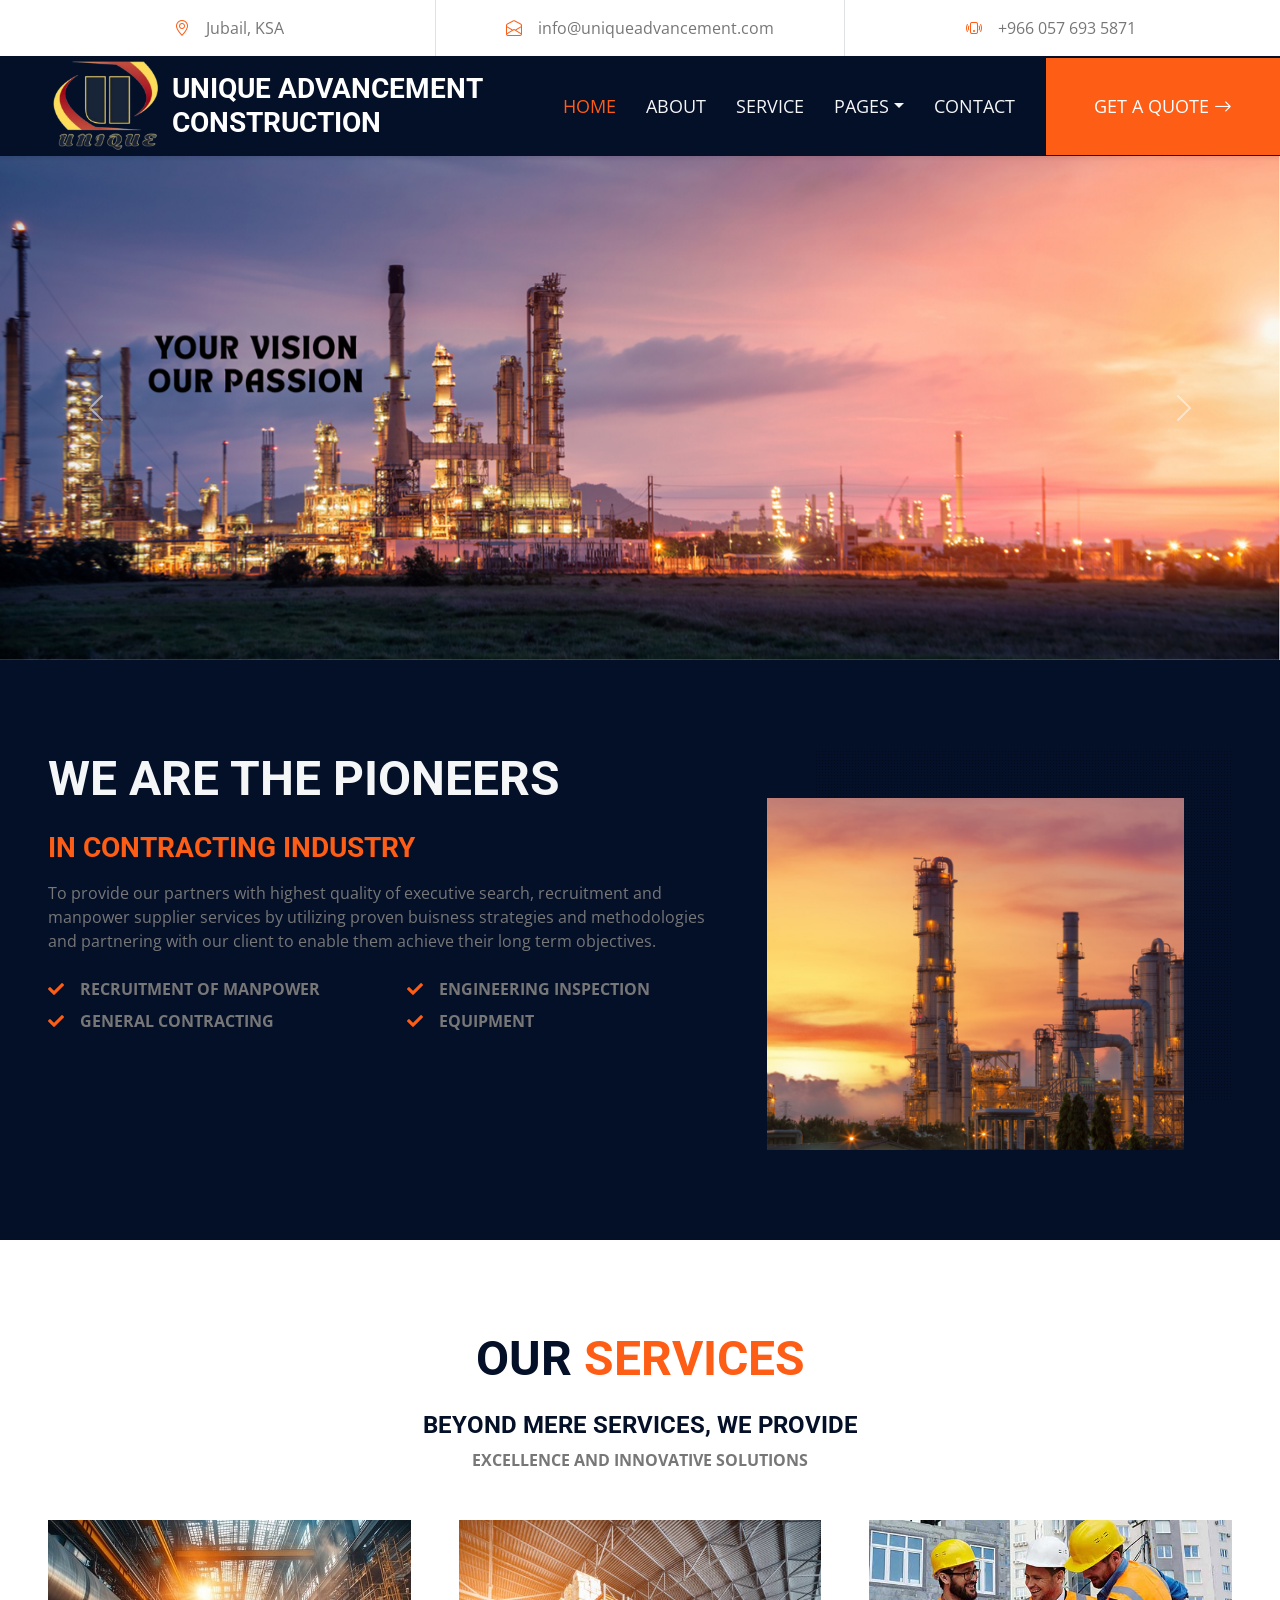
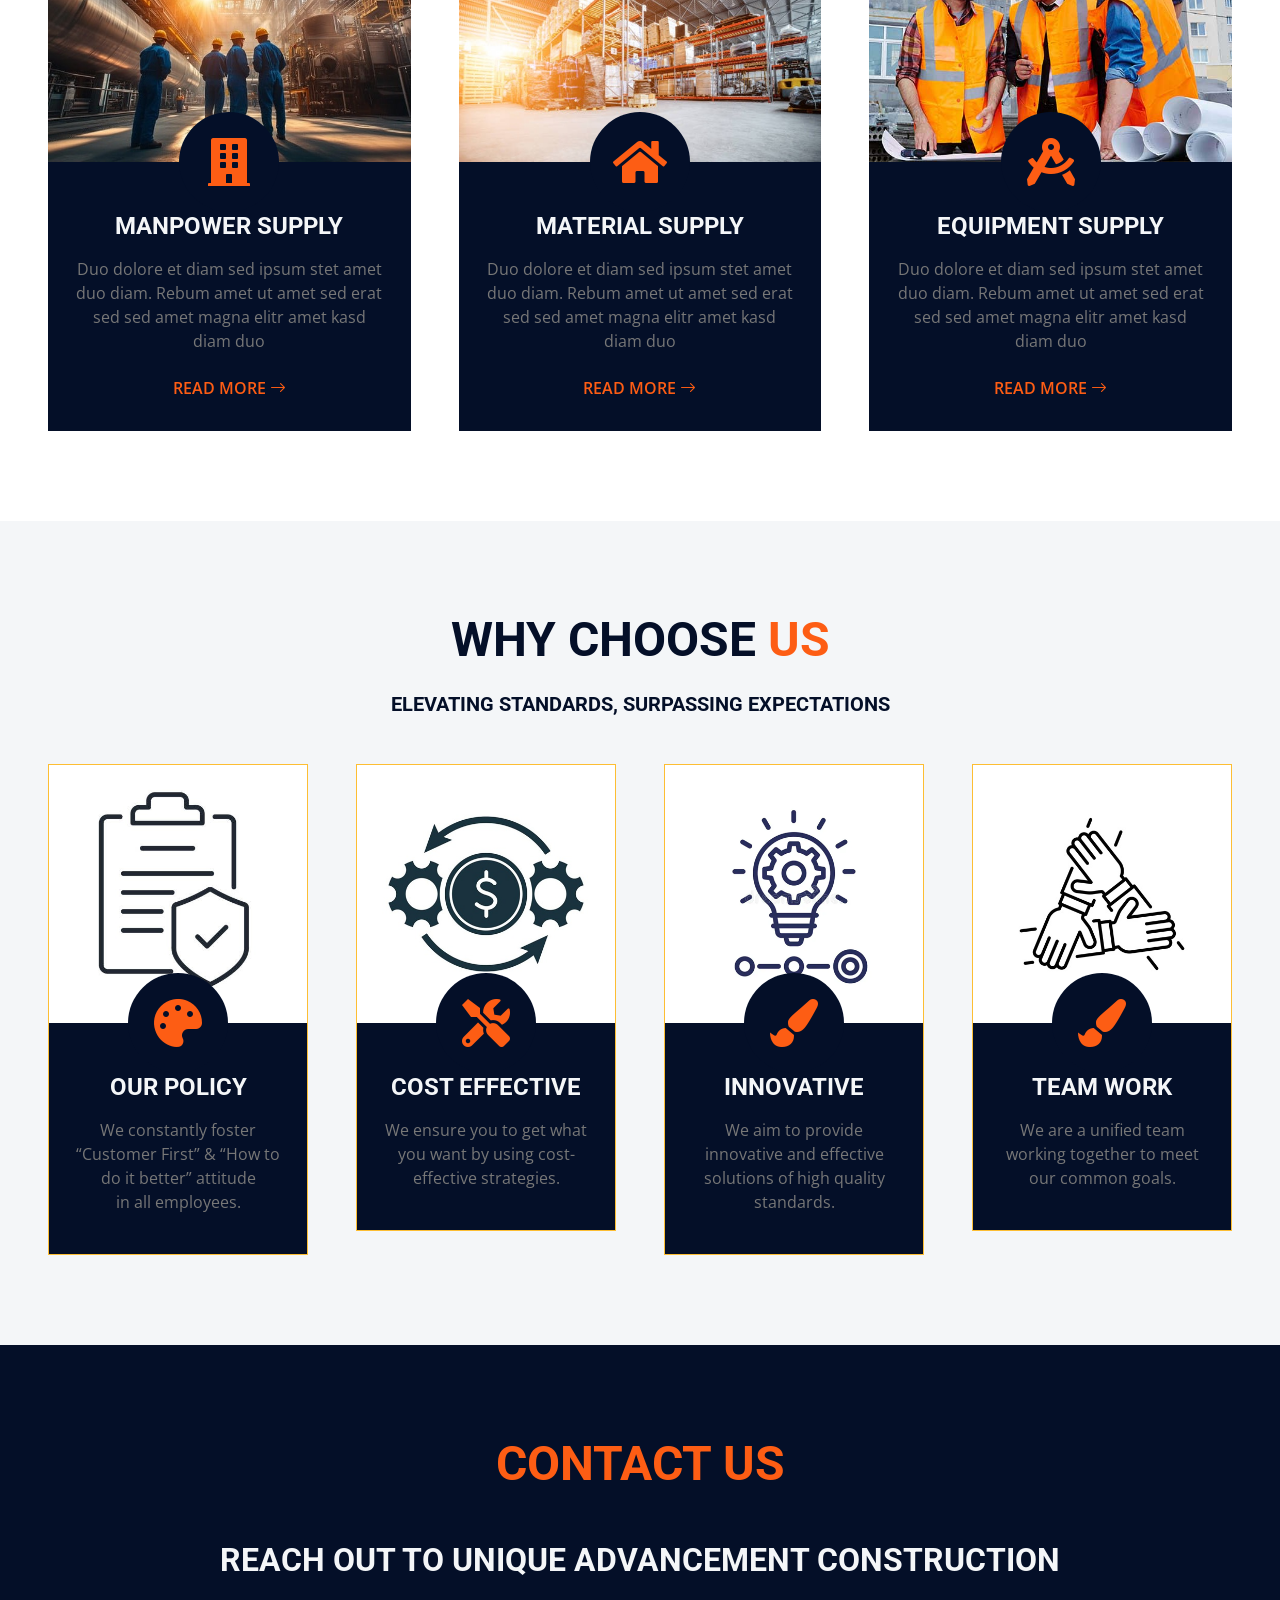
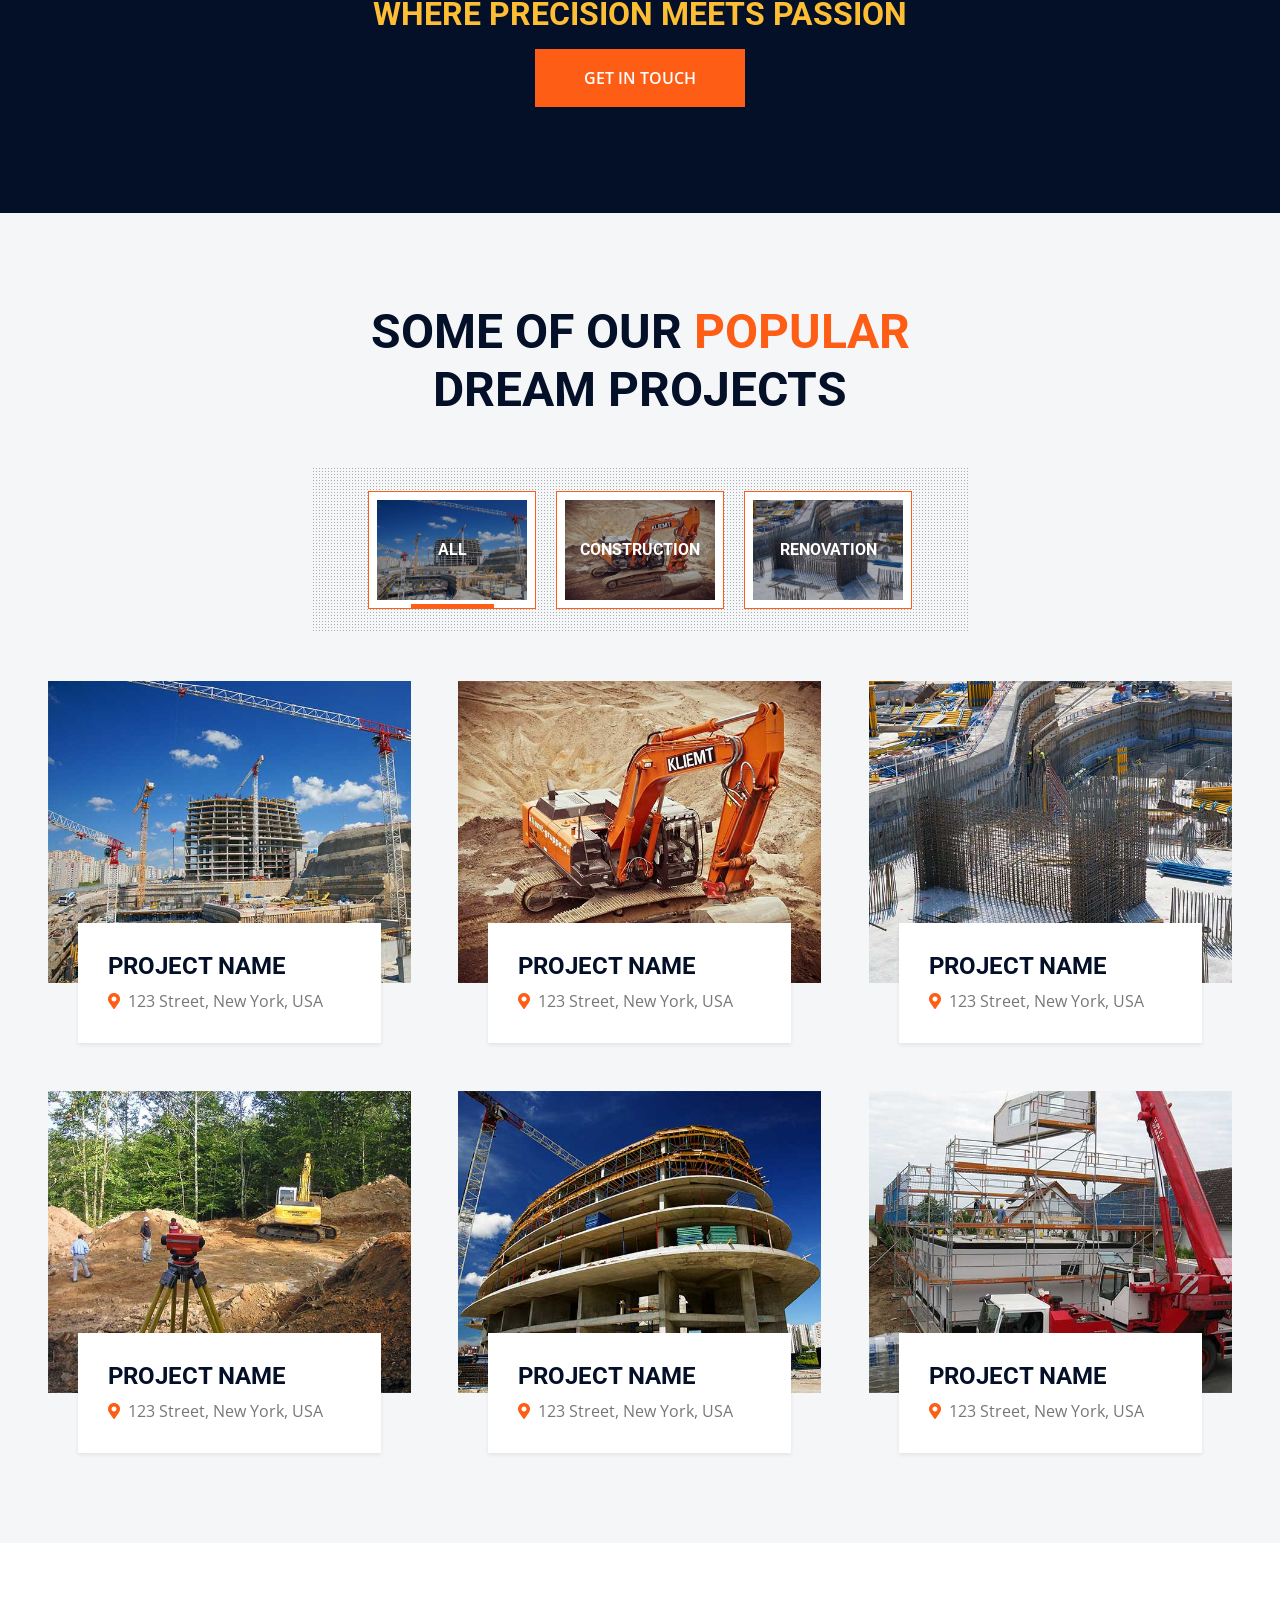
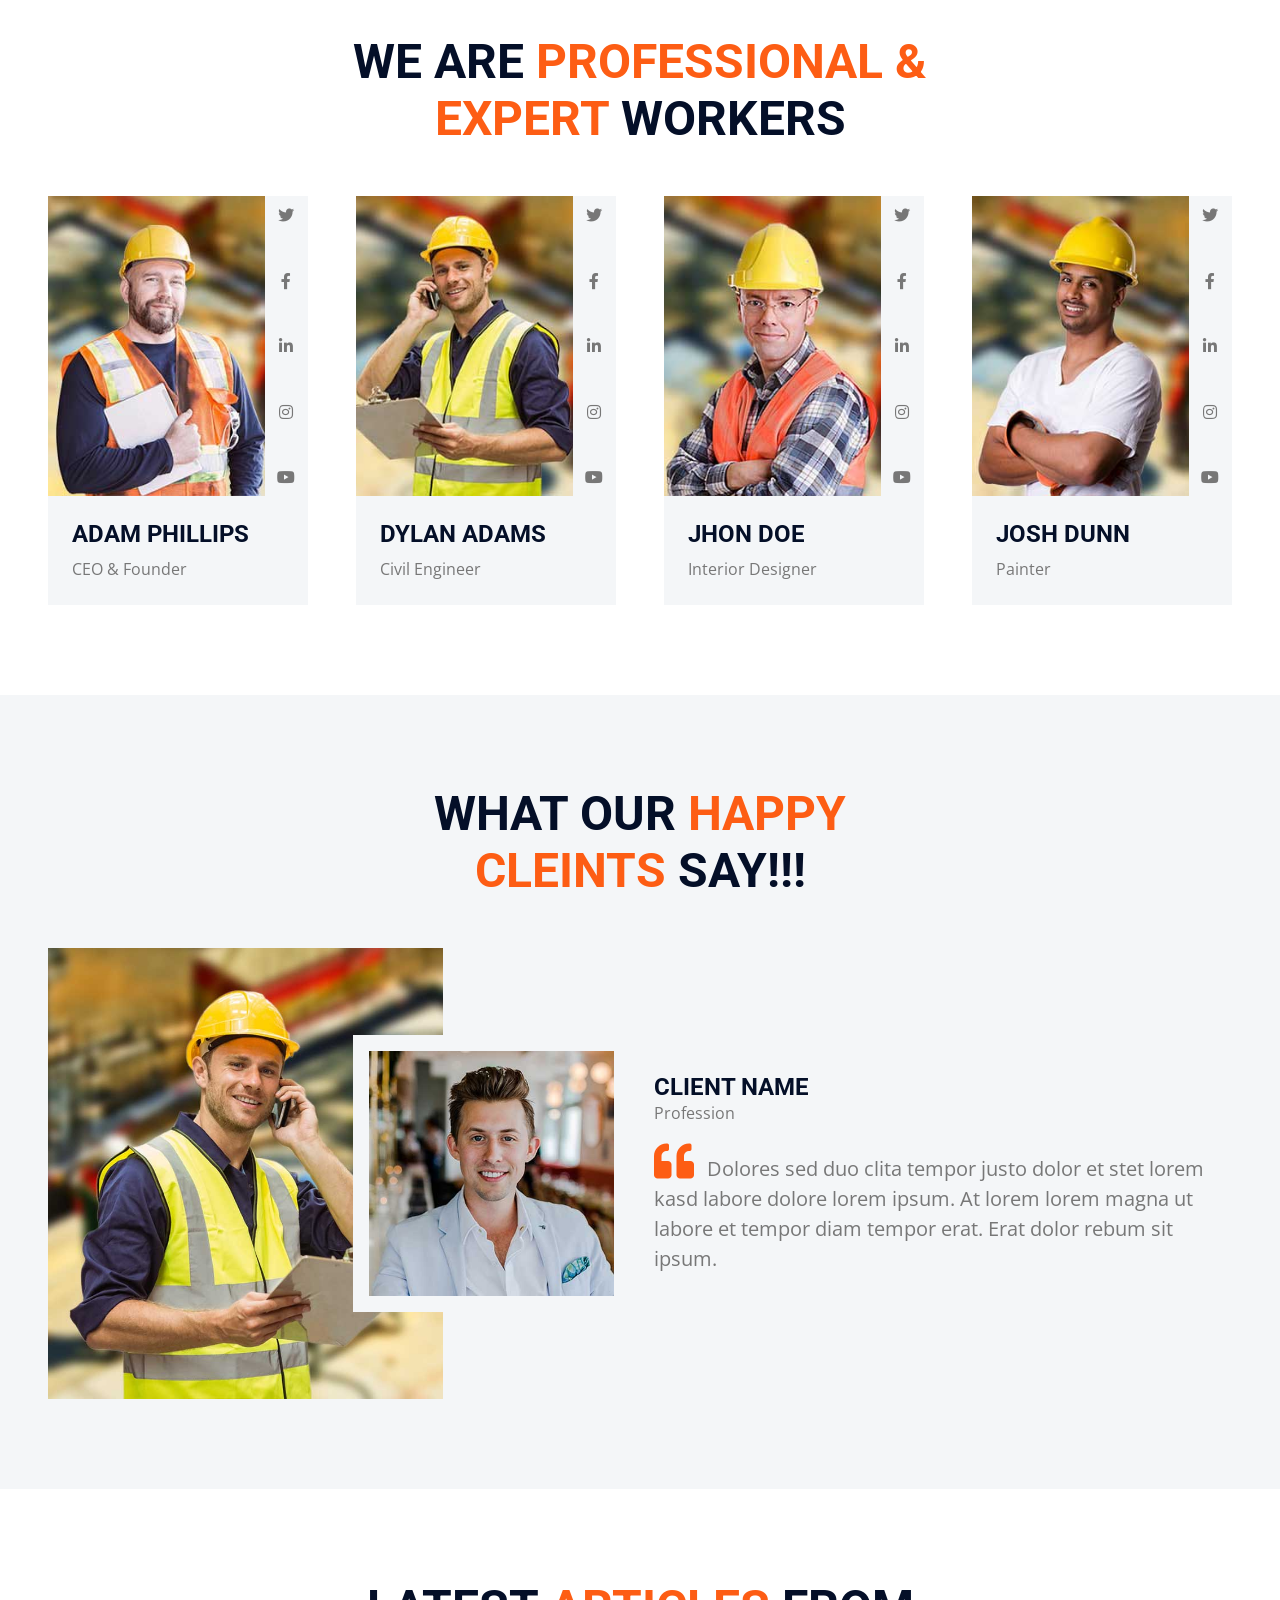
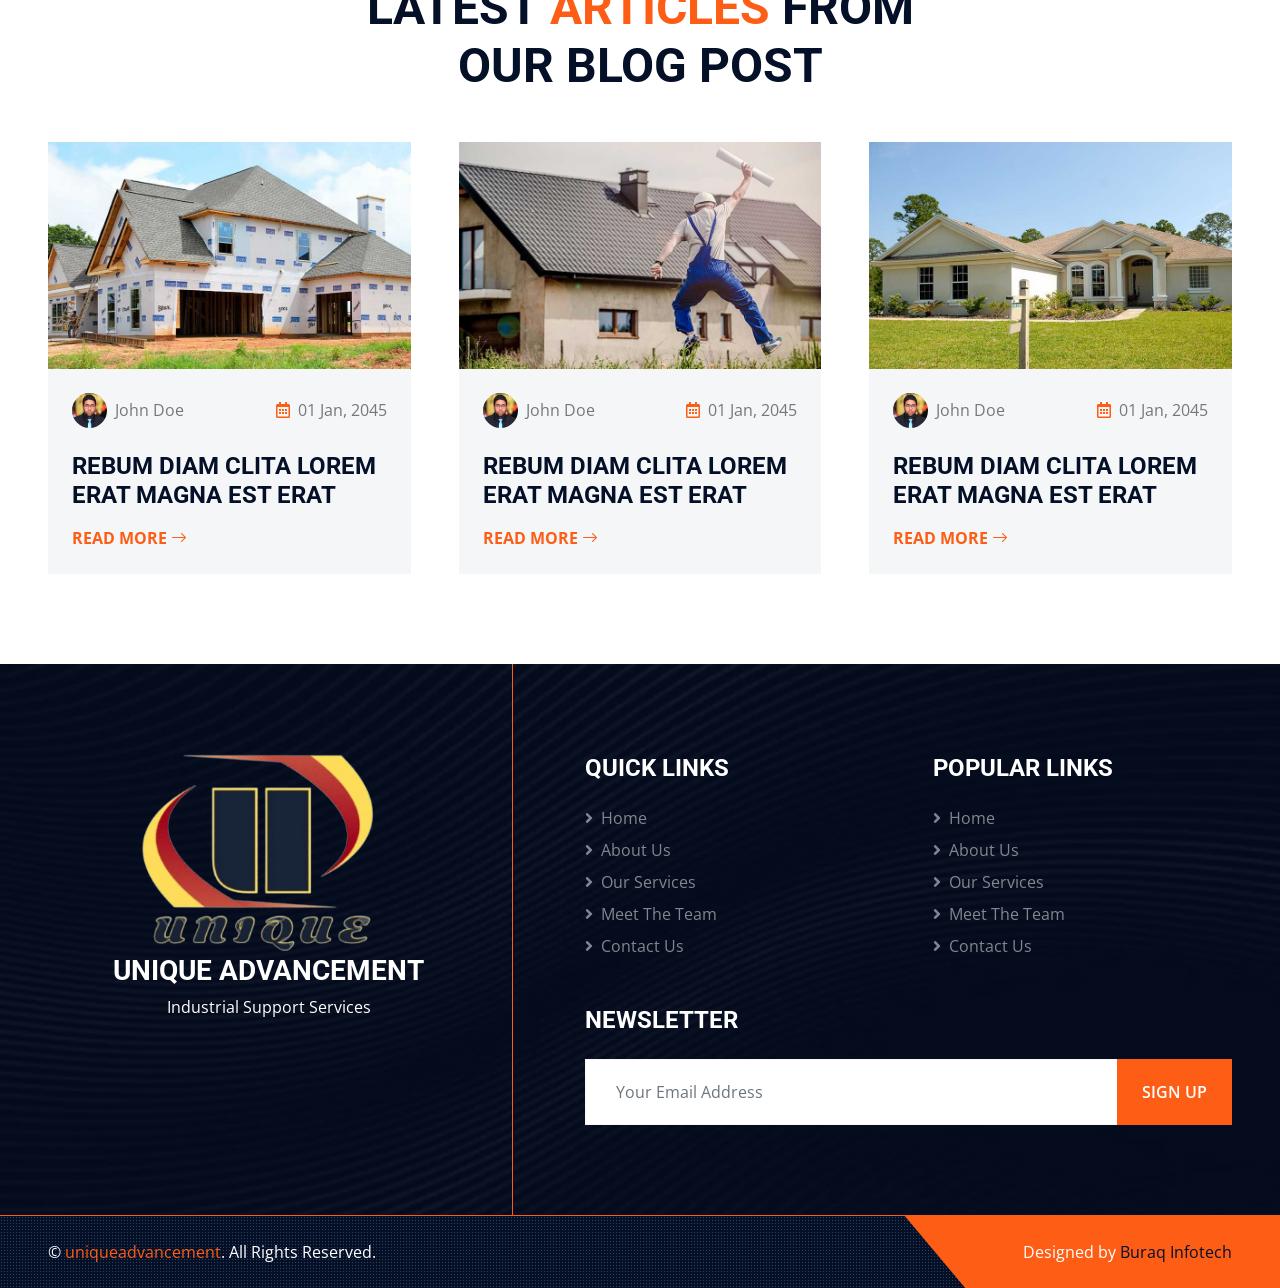
==== index.html @ bc9cd069 "update" ====
<!DOCTYPE html>
<html lang="en">

<head>
    <meta charset="utf-8">
    <title>Unique Advancements</title>
    <meta content="width=device-width, initial-scale=1.0" name="viewport">
    <meta content="Contractors, Aramco" name="keywords">
    <meta content="Contractors, Aramco" name="description">

    <!-- Favicon -->
    <link href="img/favicon.ico" rel="icon">

    <!-- Google Web Fonts -->
    <link rel="preconnect" href="https://fonts.gstatic.com">
    <link href="https://fonts.googleapis.com/css2?family=Open+Sans:wght@400;600&family=Roboto:wght@500;700&display=swap" rel="stylesheet"> 

    <!-- Icon Font Stylesheet -->
    <link href="https://cdnjs.cloudflare.com/ajax/libs/font-awesome/5.15.0/css/all.min.css" rel="stylesheet">
    <link href="https://cdn.jsdelivr.net/npm/bootstrap-icons@1.4.1/font/bootstrap-icons.css" rel="stylesheet">

    <!-- Libraries Stylesheet -->
    <link href="lib/owlcarousel/assets/owl.carousel.min.css" rel="stylesheet">
    <link href="lib/tempusdominus/css/tempusdominus-bootstrap-4.min.css" rel="stylesheet" />
    <link href="lib/lightbox/css/lightbox.min.css" rel="stylesheet">

    <!-- Customized Bootstrap Stylesheet -->
    <link href="css/bootstrap.min.css" rel="stylesheet">

    <!-- Template Stylesheet -->
    <link href="css/style.css" rel="stylesheet">
</head>

<body>
    <!-- Topbar Start -->
    <div class="container-fluid px-5 d-none d-lg-block">
        <div class="row gx-5">
            <div class="col-lg-4 text-center py-3">
                <div class="d-inline-flex align-items-center">
                    <i class="bi bi-geo-alt fs-10 text-primary me-3"></i>
                    <div class="text-start">
                        <span>Jubail, KSA</span>
                    </div>
                </div>
            </div>
            <div class="col-lg-4 text-center border-start border-end py-3">
                <div class="d-inline-flex align-items-center">
                    <i class="bi bi-envelope-open fs-10 text-primary me-3"></i>
                    <div class="text-start">
                        <span>info@uniqueadvancement.com</span>
                    </div>
                </div>
            </div>
            <div class="col-lg-4 text-center py-3">
                <div class="d-inline-flex align-items-center">
                    <i class="bi bi-phone-vibrate fs-10 text-primary me-3"></i>
                    <div class="text-start">
                        <span>+966 057 693 5871</span>
                    </div>
                </div>
            </div>
        </div>
    </div>
    <!-- Topbar End -->


    <!-- Navbar Start -->
    <div class="container-fluid sticky-top bg-dark shadow-sm px-5 pe-lg-0">
        <nav class="navbar navbar-expand-lg bg-dark navbar-dark py-3 py-lg-0">
			<a href="index.html" class="navbar-brand d-flex align-items-center">
			  <img src="img/logo.png" alt="UNIQUE Logo" style="height: 90px; margin-right: 10px;">
			  <h3 class="m-0 display-7 text-uppercase text-white">
				UNIQUE ADVANCEMENT<br>CONSTRUCTION
			  </h3>
			</a>


            <button class="navbar-toggler" type="button" data-bs-toggle="collapse" data-bs-target="#navbarCollapse">
                <span class="navbar-toggler-icon"></span>
            </button>
            <div class="collapse navbar-collapse" id="navbarCollapse">
                <div class="navbar-nav ms-auto py-0">
                    <a href="index.html" class="nav-item nav-link active">Home</a>
                    <a href="about.html" class="nav-item nav-link">About</a>
                    <a href="service.html" class="nav-item nav-link">Service</a>
                    <div class="nav-item dropdown">
                        <a href="#" class="nav-link dropdown-toggle" data-bs-toggle="dropdown">Pages</a>
                        <div class="dropdown-menu m-0">
                            <a href="project.html" class="dropdown-item">Our Project</a>
                            <a href="team.html" class="dropdown-item">The Team</a>
                            <a href="testimonial.html" class="dropdown-item">Testimonial</a>
                            <a href="blog.html" class="dropdown-item">Blog Grid</a>
                            <a href="detail.html" class="dropdown-item">Blog Detail</a>
                        </div>
                    </div>
                    <a href="contact.html" class="nav-item nav-link">Contact</a>
                    <a href="" class="nav-item nav-link bg-primary text-white px-5 ms-3 d-none d-lg-block">Get A Quote <i class="bi bi-arrow-right"></i></a>
                </div>
            </div>
        </nav>
    </div>
    <!-- Navbar End -->


    <!-- Carousel Start -->
    <div class="container-fluid p-0">
        <div id="header-carousel" class="carousel slide carousel-fade" data-bs-ride="carousel">
            <div class="carousel-inner">
                <div class="carousel-item active">
                    <img class="w-100" src="img/vision.png" alt="Image">
                </div>
                <div class="carousel-item">
                    <img class="w-100" src="img/equipment-supply.png" alt="Image">
                </div>
                <div class="carousel-item">
                    <img class="w-100" src="img/material-supply.png" alt="Image">
                </div>
                <div class="carousel-item">
                    <img class="w-100" src="img/manpower-supply.png" alt="Image">
                </div>
            </div>
            <button class="carousel-control-prev" type="button" data-bs-target="#header-carousel"
                data-bs-slide="prev">
                <span class="carousel-control-prev-icon" aria-hidden="true"></span>
                <span class="visually-hidden">Previous</span>
            </button>
            <button class="carousel-control-next" type="button" data-bs-target="#header-carousel"
                data-bs-slide="next">
                <span class="carousel-control-next-icon" aria-hidden="true"></span>
                <span class="visually-hidden">Next</span>
            </button>
        </div>
    </div>
    <!-- Carousel End -->


    <!-- About Start -->
    <div class="container-fluid bg bg-dark py-6 px-5">
        <div class="row g-5">
            <div class="col-lg-7">
                <h1 class="display-5 text-light text-uppercase mb-4">We are the Pioneers</span></h1>
                <h3 class="text-uppercase mb-3 text-primary">in Contracting Industry</h3>
                <p>To provide our partners with highest quality of executive search, recruitment and manpower supplier services by utilizing proven buisness strategies and methodologies and partnering with our client to enable them achieve their long term objectives.</p>
                <div class="row gx-5 py-2">
                    <div class="col-sm-6 mb-2">
                        <p class="fw-bold mb-2 text-uppercase"><i class="fa fa-check text-primary me-3"></i>Recruitment of Manpower</p>
                        <p class="fw-bold mb-2 text-uppercase"><i class="fa fa-check text-primary me-3"></i>General  Contracting</p>
                    </div>
                    <div class="col-sm-6 mb-2">
                        <p class="fw-bold mb-2 text-uppercase"><i class="fa fa-check text-primary me-3"></i>Engineering Inspection</p>
                        <p class="fw-bold mb-2 text-uppercase"><i class="fa fa-check text-primary me-3"></i>Equipment</p>
                    </div>
                </div>
            </div>
            <div class="col-lg-5 pb-5" style="min-height: 400px;">
                <div class="position-relative bg-dark-radial h-100 ms-5">
                    <img class="position-absolute w-100 h-100 mt-5 ms-n5" src="img/about.png" style="object-fit: cover;">
                </div>
            </div>
        </div>
    </div>
    <!-- About End -->
    

    <!-- Services Start -->
    <div class="container-fluid  py-6 px-5">
        <div class="text-center mx-auto mb-5" style="max-width: 600px;">
            <h1 class="display-5 text-uppercase mb-4">Our <span class="text-primary">Services</span></h1>
			<h4 class="fw-bold mb-2 text-uppercase">Beyond mere services, we provide</h4>
			<p class="fw-bold mb-2 text-uppercase">Excellence and innovative solutions</p>
        </div>
        <div class="row g-5">
            <div class="col-lg-4 col-md-6">
                <div class="service-item bg-dark d-flex flex-column align-items-center text-center">
                    <img class="img-fluid" src="img/man-power-supply.jpg" alt="">
                    <div class="service-icon bg-dark">
                        <i class="fa fa-3x fa-building text-primary"></i>
                    </div>
                    <div class="px-4 pb-4">
                        <h4 class="text-uppercase text-light mb-3">MANPOWER SUPPLY</h4>
                        <p>Duo dolore et diam sed ipsum stet amet duo diam. Rebum amet ut amet sed erat sed sed amet magna elitr amet kasd diam duo</p>
                        <a class="btn text-primary" href="">Read More <i class="bi bi-arrow-right"></i></a>
                    </div>
                </div>
            </div>
            <div class="col-lg-4 col-md-6">
                <div class="service-item bg-dark rounded d-flex flex-column align-items-center text-center">
                    <img class="img-fluid" src="img/material-supply.jpg" alt="">
                    <div class="service-icon bg-dark">
                        <i class="fa fa-3x fa-home text-primary"></i>
                    </div>
                    <div class="px-4 pb-4">
                        <h4 class="text-uppercase text-light mb-3">MATERIAL SUPPLY</h4>
                        <p>Duo dolore et diam sed ipsum stet amet duo diam. Rebum amet ut amet sed erat sed sed amet magna elitr amet kasd diam duo</p>
                        <a class="btn text-primary" href="">Read More <i class="bi bi-arrow-right"></i></a>
                    </div>
                </div>
            </div>
            <div class="col-lg-4 col-md-6">
                <div class="service-item bg-dark rounded d-flex flex-column align-items-center text-center">
                    <img class="img-fluid" src="img/service-3.jpg" alt="">
                    <div class="service-icon bg-dark">
                        <i class="fa fa-3x fa-drafting-compass text-primary"></i>
                    </div>
                    <div class="px-4 pb-4">
                        <h4 class="text-uppercase text-light mb-3">EQUIPMENT SUPPLY</h4>
                        <p>Duo dolore et diam sed ipsum stet amet duo diam. Rebum amet ut amet sed erat sed sed amet magna elitr amet kasd diam duo</p>
                        <a class="btn text-primary" href="">Read More <i class="bi bi-arrow-right"></i></a>
                    </div>
                </div>
            </div>
        </div>
    </div>
	<!-- Service end -->
	
	<!-- We provide start -->
    <div class="container-fluid bg-light py-6 px-5">
        <div class="text-center mx-auto mb-5" style="max-width: 600px;">
            <h1 class="display-5 text-uppercase mb-4">Why Choose <span class="text-primary">Us</span></h1>
			<h5 class="fw-bold mb-2 text-uppercase">Elevating standards, surpassing expectations</h5>
        </div>
        <div class="row g-5">
            <div class="col-lg-3 col-md-6">
                <div class="service-item rounded d-flex flex-column border border-secondary bg-dark align-items-center text-center">
                    <img class="img-fluid" src="img/policy.jpg" alt="">
                    <div class="service-icon bg-dark">
                        <i class="fa fa-3x fa-palette text-primary"></i>
                    </div>
                    <div class="px-4 pb-4">
                        <h4 class="text-uppercase text-light mb-3">Our Policy</h4>
                        <p>We constantly foster “Customer First” & “How to do it better” attitude in all employees.</p>
                        <!-- a class="btn text-primary" href="">Read More <i class="bi bi-arrow-right"></i></a-->
                    </div>
                </div>
            </div>
            <div class="col-lg-3 col-md-6">
                <div class="service-item rounded d-flex flex-column border border-secondary bg-dark align-items-center text-center">
                    <img class="img-fluid" src="img/cost.jpg" alt="">
                    <div class="service-icon bg-dark">
                        <i class="fa fa-3x fa-tools text-primary"></i>
                    </div>
                    <div class="px-4 pb-4">
                        <h4 class="text-uppercase text-light mb-3">Cost Effective</h4>
                        <p>We ensure you to get what you want by using cost-effective strategies.</p>
                        <!-- a class="btn text-primary" href="">Read More <i class="bi bi-arrow-right"></i></a-->
                    </div>
                </div>
            </div>
            <div class="col-lg-3 col-md-6">
                <div class="service-item rounded d-flex flex-column border border-secondary bg-dark align-items-center text-center">
                    <img class="img-fluid" src="img/innovative.png" alt="">
                    <div class="service-icon bg-dark">
                        <i class="fa fa-3x fa-paint-brush text-primary"></i>
                    </div>
                    <div class="px-4 pb-4">
                        <h4 class="text-uppercase text-light mb-3">Innovative</h4>
                        <p>We aim to provide innovative and effective solutions of high quality standards.</p>
                        <!-- a class="btn text-primary" href="">Read More <i class="bi bi-arrow-right"></i></a-->
                    </div>
                </div>
            </div>
            <div class="col-lg-3 col-md-6">
                <div class="service-item rounded d-flex flex-column border border-secondary bg-dark align-items-center text-center">
                    <img class="img-fluid" src="img/team-work.jpg" alt="">
                    <div class="service-icon bg-dark">
                        <i class="fa fa-3x fa-paint-brush text-primary"></i>
                    </div>
                    <div class="px-4 pb-4">
                        <h4 class="text-uppercase text-light mb-3">Team work</h4>
                        <p>We are a unified team working together to meet our common goals.</p>
                        <!-- a class="btn text-primary" href="">Read More <i class="bi bi-arrow-right"></i></a-->
                    </div>
                </div>
            </div>
        </div>
    </div>
	<!-- We provide end -->


    <!-- Appointment Start -->
    <div class="container-fluid bg-dark py-6 px-5">
        <div class="text-center mx-auto mb-5" style="max-width: 600px;">
            <h1 class="display-5 text-uppercase mb-4"><span class="text-primary">CONTACT US</span></h1>
        </div>
	   <h2 class="text-center text-uppercase mb-3 text-light">Reach out to UNIQUE ADVANCEMENT CONSTRUCTION</h2>
	   <h2 class="text-center text-uppercase mb-3 text-secondary">where precision meets passion</h2>
	   <p class="text-center"><a class="btn btn-primary py-3 px-5" href="contact.html">Get in Touch</a></p>
    </div>
    <!-- Appointment End -->


    <!-- Portfolio Start -->
    <div class="container-fluid bg-light py-6 px-5">
        <div class="text-center mx-auto mb-5" style="max-width: 600px;">
            <h1 class="display-5 text-uppercase mb-4">Some Of Our <span class="text-primary">Popular</span> Dream Projects</h1>
        </div>
        <div class="row gx-5">
            <div class="col-12 text-center">
                <div class="d-inline-block bg-dark-radial text-center pt-4 px-5 mb-5">
                    <ul class="list-inline mb-0" id="portfolio-flters">
                        <li class="btn btn-outline-primary bg-white p-2 active mx-2 mb-4" data-filter="*">
                            <img src="img/portfolio-1.jpg" style="width: 150px; height: 100px;">
                            <div class="position-absolute top-0 start-0 end-0 bottom-0 m-2 d-flex align-items-center justify-content-center" style="background: rgba(4, 15, 40, .3);">
                                <h6 class="text-white text-uppercase m-0">All</h6>
                            </div>
                        </li>
                        <li class="btn btn-outline-primary bg-white p-2 mx-2 mb-4" data-filter=".first">
                            <img src="img/portfolio-2.jpg" style="width: 150px; height: 100px;">
                            <div class="position-absolute top-0 start-0 end-0 bottom-0 m-2 d-flex align-items-center justify-content-center" style="background: rgba(4, 15, 40, .3);">
                                <h6 class="text-white text-uppercase m-0">Construction</h6>
                            </div>
                        </li>
                        <li class="btn btn-outline-primary bg-white p-2 mx-2 mb-4" data-filter=".second">
                            <img src="img/portfolio-3.jpg" style="width: 150px; height: 100px;">
                            <div class="position-absolute top-0 start-0 end-0 bottom-0 m-2 d-flex align-items-center justify-content-center" style="background: rgba(4, 15, 40, .3);">
                                <h6 class="text-white text-uppercase m-0">Renovation</h6>
                            </div>
                        </li>
                    </ul>
                </div>
            </div>
        </div>
        <div class="row g-5 portfolio-container">
            <div class="col-xl-4 col-lg-6 col-md-6 portfolio-item first">
                <div class="position-relative portfolio-box">
                    <img class="img-fluid w-100" src="img/portfolio-1.jpg" alt="">
                    <a class="portfolio-title shadow-sm" href="">
                        <p class="h4 text-uppercase">Project Name</p>
                        <span class="text-body"><i class="fa fa-map-marker-alt text-primary me-2"></i>123 Street, New York, USA</span>
                    </a>
                    <a class="portfolio-btn" href="img/portfolio-1.jpg" data-lightbox="portfolio">
                        <i class="bi bi-plus text-white"></i>
                    </a>
                </div>
            </div>
            <div class="col-xl-4 col-lg-6 col-md-6 portfolio-item second">
                <div class="position-relative portfolio-box">
                    <img class="img-fluid w-100" src="img/portfolio-2.jpg" alt="">
                    <a class="portfolio-title shadow-sm" href="">
                        <p class="h4 text-uppercase">Project Name</p>
                        <span class="text-body"><i class="fa fa-map-marker-alt text-primary me-2"></i>123 Street, New York, USA</span>
                    </a>
                    <a class="portfolio-btn" href="img/portfolio-2.jpg" data-lightbox="portfolio">
                        <i class="bi bi-plus text-white"></i>
                    </a>
                </div>
            </div>
            <div class="col-xl-4 col-lg-6 col-md-6 portfolio-item first">
                <div class="position-relative portfolio-box">
                    <img class="img-fluid w-100" src="img/portfolio-3.jpg" alt="">
                    <a class="portfolio-title shadow-sm" href="">
                        <p class="h4 text-uppercase">Project Name</p>
                        <span class="text-body"><i class="fa fa-map-marker-alt text-primary me-2"></i>123 Street, New York, USA</span>
                    </a>
                    <a class="portfolio-btn" href="img/portfolio-3.jpg" data-lightbox="portfolio">
                        <i class="bi bi-plus text-white"></i>
                    </a>
                </div>
            </div>
            <div class="col-xl-4 col-lg-6 col-md-6 portfolio-item second">
                <div class="position-relative portfolio-box">
                    <img class="img-fluid w-100" src="img/portfolio-4.jpg" alt="">
                    <a class="portfolio-title shadow-sm" href="">
                        <p class="h4 text-uppercase">Project Name</p>
                        <span class="text-body"><i class="fa fa-map-marker-alt text-primary me-2"></i>123 Street, New York, USA</span>
                    </a>
                    <a class="portfolio-btn" href="img/portfolio-4.jpg" data-lightbox="portfolio">
                        <i class="bi bi-plus text-white"></i>
                    </a>
                </div>
            </div>
            <div class="col-xl-4 col-lg-6 col-md-6 portfolio-item first">
                <div class="position-relative portfolio-box">
                    <img class="img-fluid w-100" src="img/portfolio-5.jpg" alt="">
                    <a class="portfolio-title shadow-sm" href="">
                        <p class="h4 text-uppercase">Project Name</p>
                        <span class="text-body"><i class="fa fa-map-marker-alt text-primary me-2"></i>123 Street, New York, USA</span>
                    </a>
                    <a class="portfolio-btn" href="img/portfolio-5.jpg" data-lightbox="portfolio">
                        <i class="bi bi-plus text-white"></i>
                    </a>
                </div>
            </div>
            <div class="col-xl-4 col-lg-6 col-md-6 portfolio-item second">
                <div class="position-relative portfolio-box">
                    <img class="img-fluid w-100" src="img/portfolio-6.jpg" alt="">
                    <a class="portfolio-title shadow-sm" href="">
                        <p class="h4 text-uppercase">Project Name</p>
                        <span class="text-body"><i class="fa fa-map-marker-alt text-primary me-2"></i>123 Street, New York, USA</span>
                    </a>
                    <a class="portfolio-btn" href="img/portfolio-6.jpg" data-lightbox="portfolio">
                        <i class="bi bi-plus text-white"></i>
                    </a>
                </div>
            </div>
        </div>
    </div>
    <!-- Portfolio End -->


    <!-- Team Start -->
    <div class="container-fluid py-6 px-5">
        <div class="text-center mx-auto mb-5" style="max-width: 600px;">
            <h1 class="display-5 text-uppercase mb-4">We Are <span class="text-primary">Professional & Expert</span> Workers</h1>
        </div>
        <div class="row g-5">
            <div class="col-xl-3 col-lg-4 col-md-6">
                <div class="row g-0">
                    <div class="col-10" style="min-height: 300px;">
                        <div class="position-relative h-100">
                            <img class="position-absolute w-100 h-100" src="img/team-1.jpg" style="object-fit: cover;">
                        </div>
                    </div>
                    <div class="col-2">
                        <div class="h-100 d-flex flex-column align-items-center justify-content-between bg-light">
                            <a class="btn" href="#"><i class="fab fa-twitter"></i></a>
                            <a class="btn" href="#"><i class="fab fa-facebook-f"></i></a>
                            <a class="btn" href="#"><i class="fab fa-linkedin-in"></i></a>
                            <a class="btn" href="#"><i class="fab fa-instagram"></i></a>
                            <a class="btn" href="#"><i class="fab fa-youtube"></i></a>
                        </div>
                    </div>
                    <div class="col-12">
                        <div class="bg-light p-4">
                            <h4 class="text-uppercase">Adam Phillips</h4>
                            <span>CEO & Founder</span>
                        </div>
                    </div>
                </div>
            </div>
            <div class="col-xl-3 col-lg-4 col-md-6">
                <div class="row g-0">
                    <div class="col-10" style="min-height: 300px;">
                        <div class="position-relative h-100">
                            <img class="position-absolute w-100 h-100" src="img/team-2.jpg" style="object-fit: cover;">
                        </div>
                    </div>
                    <div class="col-2">
                        <div class="h-100 d-flex flex-column align-items-center justify-content-between bg-light">
                            <a class="btn" href="#"><i class="fab fa-twitter"></i></a>
                            <a class="btn" href="#"><i class="fab fa-facebook-f"></i></a>
                            <a class="btn" href="#"><i class="fab fa-linkedin-in"></i></a>
                            <a class="btn" href="#"><i class="fab fa-instagram"></i></a>
                            <a class="btn" href="#"><i class="fab fa-youtube"></i></a>
                        </div>
                    </div>
                    <div class="col-12">
                        <div class="bg-light p-4">
                            <h4 class="text-uppercase">Dylan Adams</h4>
                            <span>Civil Engineer</span>
                        </div>
                    </div>
                </div>
            </div>
            <div class="col-xl-3 col-lg-4 col-md-6">
                <div class="row g-0">
                    <div class="col-10" style="min-height: 300px;">
                        <div class="position-relative h-100">
                            <img class="position-absolute w-100 h-100" src="img/team-3.jpg" style="object-fit: cover;">
                        </div>
                    </div>
                    <div class="col-2">
                        <div class="h-100 d-flex flex-column align-items-center justify-content-between bg-light">
                            <a class="btn" href="#"><i class="fab fa-twitter"></i></a>
                            <a class="btn" href="#"><i class="fab fa-facebook-f"></i></a>
                            <a class="btn" href="#"><i class="fab fa-linkedin-in"></i></a>
                            <a class="btn" href="#"><i class="fab fa-instagram"></i></a>
                            <a class="btn" href="#"><i class="fab fa-youtube"></i></a>
                        </div>
                    </div>
                    <div class="col-12">
                        <div class="bg-light p-4">
                            <h4 class="text-uppercase">Jhon Doe</h4>
                            <span>Interior Designer</span>
                        </div>
                    </div>
                </div>
            </div>
            <div class="col-xl-3 col-lg-4 col-md-6">
                <div class="row g-0">
                    <div class="col-10" style="min-height: 300px;">
                        <div class="position-relative h-100">
                            <img class="position-absolute w-100 h-100" src="img/team-4.jpg" style="object-fit: cover;">
                        </div>
                    </div>
                    <div class="col-2">
                        <div class="h-100 d-flex flex-column align-items-center justify-content-between bg-light">
                            <a class="btn" href="#"><i class="fab fa-twitter"></i></a>
                            <a class="btn" href="#"><i class="fab fa-facebook-f"></i></a>
                            <a class="btn" href="#"><i class="fab fa-linkedin-in"></i></a>
                            <a class="btn" href="#"><i class="fab fa-instagram"></i></a>
                            <a class="btn" href="#"><i class="fab fa-youtube"></i></a>
                        </div>
                    </div>
                    <div class="col-12">
                        <div class="bg-light p-4">
                            <h4 class="text-uppercase">Josh Dunn</h4>
                            <span>Painter</span>
                        </div>
                    </div>
                </div>
            </div>
        </div>
    </div>
    <!-- Team End -->


    <!-- Testimonial Start -->
    <div class="container-fluid bg-light py-6 px-5">
        <div class="text-center mx-auto mb-5" style="max-width: 600px;">
            <h1 class="display-5 text-uppercase mb-4">What Our <span class="text-primary">Happy Cleints</span> Say!!!</h1>
        </div>
        <div class="row gx-0 align-items-center">
            <div class="col-xl-4 col-lg-5 d-none d-lg-block">
                <img class="img-fluid w-100 h-100" src="img/testimonial.jpg">
            </div>
            <div class="col-xl-8 col-lg-7 col-md-12">
                <div class="testimonial bg-light">
                    <div class="owl-carousel testimonial-carousel">
                        <div class="row gx-4 align-items-center">
                            <div class="col-xl-4 col-lg-5 col-md-5">
                                <img class="img-fluid w-100 h-100 bg-light p-lg-3 mb-4 mb-md-0" src="img/testimonial-1.jpg" alt="">
                            </div>
                            <div class="col-xl-8 col-lg-7 col-md-7">
                                <h4 class="text-uppercase mb-0">Client Name</h4>
                                <p>Profession</p>
                                <p class="fs-5 mb-0"><i class="fa fa-2x fa-quote-left text-primary me-2"></i> Dolores sed duo
                                    clita tempor justo dolor et stet lorem kasd labore dolore lorem ipsum. At lorem
                                    lorem magna ut labore et tempor diam tempor erat. Erat dolor rebum sit
                                    ipsum.</p>
                            </div>
                        </div>
                        <div class="row gx-4 align-items-center">
                            <div class="col-xl-4 col-lg-5 col-md-5">
                                <img class="img-fluid w-100 h-100 bg-light p-lg-3 mb-4 mb-md-0" src="img/testimonial-2.jpg" alt="">
                            </div>
                            <div class="col-xl-8 col-lg-7 col-md-7">
                                <h4 class="text-uppercase mb-0">Client Name</h4>
                                <p>Profession</p>
                                <p class="fs-5 mb-0"><i class="fa fa-2x fa-quote-left text-primary me-2"></i> Dolores sed duo
                                    clita tempor justo dolor et stet lorem kasd labore dolore lorem ipsum. At lorem
                                    lorem magna ut labore et tempor diam tempor erat. Erat dolor rebum sit
                                    ipsum.</p>
                            </div>
                        </div>
                    </div>
                </div>
            </div>
        </div>
    </div>
    <!-- Testimonial End -->


    <!-- Blog Start -->
    <div class="container-fluid py-6 px-5">
        <div class="text-center mx-auto mb-5" style="max-width: 600px;">
            <h1 class="display-5 text-uppercase mb-4">Latest <span class="text-primary">Articles</span> From Our Blog Post</h1>
        </div>
        <div class="row g-5">
            <div class="col-lg-4 col-md-6">
                <div class="bg-light">
                    <img class="img-fluid" src="img/blog-1.jpg" alt="">
                    <div class="p-4">
                        <div class="d-flex justify-content-between mb-4">
                            <div class="d-flex align-items-center">
                                <img class="rounded-circle me-2" src="img/user.jpg" width="35" height="35" alt="">
                                <span>John Doe</span>
                            </div>
                            <div class="d-flex align-items-center">
                                <span class="ms-3"><i class="far fa-calendar-alt text-primary me-2"></i>01 Jan, 2045</span>
                            </div>
                        </div>
                        <h4 class="text-uppercase mb-3">Rebum diam clita lorem erat magna est erat</h4>
                        <a class="text-uppercase fw-bold" href="">Read More <i class="bi bi-arrow-right"></i></a>
                    </div>
                </div>
            </div>
            <div class="col-lg-4 col-md-6">
                <div class="bg-light">
                    <img class="img-fluid" src="img/blog-2.jpg" alt="">
                    <div class="p-4">
                        <div class="d-flex justify-content-between mb-4">
                            <div class="d-flex align-items-center">
                                <img class="rounded-circle me-2" src="img/user.jpg" width="35" height="35" alt="">
                                <span>John Doe</span>
                            </div>
                            <div class="d-flex align-items-center">
                                <span class="ms-3"><i class="far fa-calendar-alt text-primary me-2"></i>01 Jan, 2045</span>
                            </div>
                        </div>
                        <h4 class="text-uppercase mb-3">Rebum diam clita lorem erat magna est erat</h4>
                        <a class="text-uppercase fw-bold" href="">Read More <i class="bi bi-arrow-right"></i></a>
                    </div>
                </div>
            </div>
            <div class="col-lg-4 col-md-6">
                <div class="bg-light">
                    <img class="img-fluid" src="img/blog-3.jpg" alt="">
                    <div class="p-4">
                        <div class="d-flex justify-content-between mb-4">
                            <div class="d-flex align-items-center">
                                <img class="rounded-circle me-2" src="img/user.jpg" width="35" height="35" alt="">
                                <span>John Doe</span>
                            </div>
                            <div class="d-flex align-items-center">
                                <span class="ms-3"><i class="far fa-calendar-alt text-primary me-2"></i>01 Jan, 2045</span>
                            </div>
                        </div>
                        <h4 class="text-uppercase mb-3">Rebum diam clita lorem erat magna est erat</h4>
                        <a class="text-uppercase fw-bold" href="">Read More <i class="bi bi-arrow-right"></i></a>
                    </div>
                </div>
            </div>
        </div>
    </div>
    <!-- Blog End --
    
                            <h3 class="display-7 text-uppercase text-white mb-md-4">Unique advancement for general contracting</h3>
                            <h1 class="display-6 text-uppercase text-white mb-md-4">تقدم فريد للمقاولات العامة</h1>

    <!-- Footer Start -->
    <div class="footer container-fluid position-relative bg-img text-white-50 py-6 px-5">
        <div class="row g-5">
            <div class="col-lg-5 pe-lg-5 text-center">
                <a href="index.html" class="navbar-brand">
                    <img src="img/logo.png" alt="UNIQUE Logo" style="height: 200px; margin-right: 10px;">
                </a>
                <h3 style="color:#FFF" class="text-center">UNIQUE ADVANCEMENT</h3>
                <p style="color:#FFF;" class="text-center">Industrial Support Services</p>
                <!--p><i class="fa fa-map-marker-alt me-2"></i>8928 Prince mashhour, Al-dana district, 35514 Jubail, KSA</p>
                <p><i class="fa fa-phone-alt me-2"></i>+966 057 693 5871</p>
                <p><i class="fa fa-phone-alt me-2"></i>+966 057 823 7602</p>
                <p><i class="fa fa-envelope me-2"></i>info@uniqueadvancement.com</p>
                <div class="d-flex justify-content-start mt-4">
                    <a class="btn btn-lg btn-primary btn-lg-square rounded-0 me-2" href="#"><i class="fab fa-twitter"></i></a>
                    <a class="btn btn-lg btn-primary btn-lg-square rounded-0 me-2" href="#"><i class="fab fa-facebook-f"></i></a>
                    <a class="btn btn-lg btn-primary btn-lg-square rounded-0 me-2" href="#"><i class="fab fa-linkedin-in"></i></a>
                    <a class="btn btn-lg btn-primary btn-lg-square rounded-0" href="#"><i class="fab fa-instagram"></i></a>
                </div-->
            </div>
            <div class="col-lg-7 ps-lg-5">
                <div class="row g-5">
                    <div class="col-sm-6">
                        <h4 class="text-white text-uppercase mb-4">Quick Links</h4>
                        <div class="d-flex flex-column justify-content-start">
                            <a class="text-white-50 mb-2" href="#"><i class="fa fa-angle-right me-2"></i>Home</a>
                            <a class="text-white-50 mb-2" href="#"><i class="fa fa-angle-right me-2"></i>About Us</a>
                            <a class="text-white-50 mb-2" href="#"><i class="fa fa-angle-right me-2"></i>Our Services</a>
                            <a class="text-white-50 mb-2" href="#"><i class="fa fa-angle-right me-2"></i>Meet The Team</a>
                            <a class="text-white-50" href="#"><i class="fa fa-angle-right me-2"></i>Contact Us</a>
                        </div>
                    </div>
                    <div class="col-sm-6">
                        <h4 class="text-white text-uppercase mb-4">Popular Links</h4>
                        <div class="d-flex flex-column justify-content-start">
                            <a class="text-white-50 mb-2" href="#"><i class="fa fa-angle-right me-2"></i>Home</a>
                            <a class="text-white-50 mb-2" href="#"><i class="fa fa-angle-right me-2"></i>About Us</a>
                            <a class="text-white-50 mb-2" href="#"><i class="fa fa-angle-right me-2"></i>Our Services</a>
                            <a class="text-white-50 mb-2" href="#"><i class="fa fa-angle-right me-2"></i>Meet The Team</a>
                            <a class="text-white-50" href="#"><i class="fa fa-angle-right me-2"></i>Contact Us</a>
                        </div>
                    </div>
                    <div class="col-sm-12">
                        <h4 class="text-white text-uppercase mb-4">Newsletter</h4>
                        <div class="w-100">
                            <div class="input-group">
                                <input type="text" class="form-control border-light" style="padding: 20px 30px;" placeholder="Your Email Address"><button class="btn btn-primary px-4">Sign Up</button>
                            </div>
                        </div>
                    </div>
                </div>
            </div>
        </div>
    </div>
    <div class="container-fluid bg-dark bg-light-radial text-white border-top border-primary px-0">
        <div class="d-flex flex-column flex-md-row justify-content-between">
            <div class="py-4 px-5 text-center text-md-start">
                <p class="mb-0">&copy; <a class="text-primary" href="#">uniqueadvancement</a>. All Rights Reserved.</p>
            </div>
            <div class="py-4 px-5 bg-primary footer-shape position-relative text-center text-md-end">
                <p class="mb-0">Designed by <a class="text-dark" href="https://buraqinfotech.com">Buraq Infotech</a></p>
            </div>
        </div>
    </div>
    <!-- Footer End -->


    <!-- Back to Top -->
    <a href="#" class="btn btn-lg btn-primary btn-lg-square back-to-top"><i class="bi bi-arrow-up"></i></a>


    <!-- JavaScript Libraries -->
    <script src="https://code.jquery.com/jquery-3.4.1.min.js"></script>
    <script src="https://cdn.jsdelivr.net/npm/bootstrap@5.0.0/dist/js/bootstrap.bundle.min.js"></script>
    <script src="lib/easing/easing.min.js"></script>
    <script src="lib/waypoints/waypoints.min.js"></script>
    <script src="lib/owlcarousel/owl.carousel.min.js"></script>
    <script src="lib/tempusdominus/js/moment.min.js"></script>
    <script src="lib/tempusdominus/js/moment-timezone.min.js"></script>
    <script src="lib/tempusdominus/js/tempusdominus-bootstrap-4.min.js"></script>
    <script src="lib/isotope/isotope.pkgd.min.js"></script>
    <script src="lib/lightbox/js/lightbox.min.js"></script>

    <!-- Template Javascript -->
    <script src="js/main.js"></script>
</body>

</html>
---- css/style.css ----
/********** Template CSS **********/
:root {
    --primary: #FD5D14;
    --secondary: #FDBE33;
    --light: #F4F6F8;
    --dark: #040F28;
}

.pt-6 {
    padding-top: 90px;
}

.pb-6 {
    padding-bottom: 90px;
}

.py-6 {
    padding-top: 90px;
    padding-bottom: 90px;
}

.btn {
    position: relative;
    font-weight: 600;
    text-transform: uppercase;
    transition: .5s;
}

.btn::after {
    position: absolute;
    content: "";
    width: 0;
    height: 5px;
    bottom: -1px;
    left: 50%;
    background: var(--primary);
    transition: .5s;
}

.btn.btn-primary::after {
    background: var(--dark);
}

.btn:hover::after,
.btn.active::after {
    width: 50%;
    left: 25%;
}

.btn-primary {
    color: #FFFFFF;
}

.btn-square {
    width: 36px;
    height: 36px;
}

.btn-sm-square {
    width: 28px;
    height: 28px;
}

.btn-lg-square {
    width: 46px;
    height: 46px;
}

.btn-square,
.btn-sm-square,
.btn-lg-square {
    padding-left: 0;
    padding-right: 0;
    text-align: center;
}

.back-to-top {
    position: fixed;
    display: none;
    left: 50%;
    bottom: 0;
    margin-left: -22px;
    border-radius: 0;
    z-index: 99;
}

.bg-dark-radial {
    background-image: -webkit-repeating-radial-gradient(center center, rgba(0, 0, 0, 0.3), rgba(0, 0, 0, 0.3) 1px, transparent 1px, transparent 100%);
    background-image: -moz-repeating-radial-gradient(center center, rgba(0, 0, 0, 0.3), rgba(0, 0, 0, 0.3) 1px, transparent 1px, transparent 100%);
    background-image: -ms-repeating-radial-gradient(center center, rgba(0, 0, 0, 0.3), rgba(0, 0, 0, 0.3) 1px, transparent 1px, transparent 100%);
    background-image: -o-repeating-radial-gradient(center center, rgba(0, 0, 0, 0.3), rgba(0, 0, 0, 0.3) 1px, transparent 1px, transparent 100%);
    background-image: repeating-radial-gradient(center center, rgba(0, 0, 0, 0.3), rgba(0, 0, 0, 0.3) 1px, transparent 1px, transparent 100%);
    background-size: 3px 3px;
}

.bg-light-radial {
    background-image: -webkit-repeating-radial-gradient(center center, rgba(256, 256, 256, 0.2), rgba(256, 256, 256, 0.2) 1px, transparent 1px, transparent 100%);
    background-image: -moz-repeating-radial-gradient(center center, rgba(256, 256, 256, 0.2), rgba(256, 256, 256, 0.2) 1px, transparent 1px, transparent 100%);
    background-image: -ms-repeating-radial-gradient(center center, rgba(256, 256, 256, 0.2), rgba(256, 256, 256, 0.2) 1px, transparent 1px, transparent 100%);
    background-image: -o-repeating-radial-gradient(center center, rgba(256, 256, 256, 0.2), rgba(256, 256, 256, 0.2) 1px, transparent 1px, transparent 100%);
    background-image: repeating-radial-gradient(center center, rgba(256, 256, 256, 0.2), rgba(256, 256, 256, 0.2) 1px, transparent 1px, transparent 100%);
    background-size: 3px 3px;
}
.bg-img {
    background: linear-gradient(rgba(4, 15, 40, .7), rgba(4, 15, 40, .7)), url(../img/footer.webp) center center no-repeat;
    background-size: cover;
}
.navbar-dark .navbar-nav .nav-link {
    position: relative;
    padding: 35px 15px;
    font-size: 18px;
    text-transform: uppercase;
    color: var(--light);
    outline: none;
    transition: .5s;
}

.navbar-dark .navbar-nav .nav-link:hover,
.navbar-dark .navbar-nav .nav-link.active {
    color: var(--primary);
}

@media (max-width: 991.98px) {
    .navbar-dark .navbar-nav .nav-link  {
        margin-left: 0;
        padding: 10px 0;
    }
}

.carousel-caption {
    top: 0;
    left: 0;
    right: 0;
    bottom: 0;
    background: rgba(4, 15, 40, .7);
    z-index: 1;
}

@media (max-width: 576px) {
    .carousel-caption h4 {
        font-size: 18px;
        font-weight: 500 !important;
    }

    .carousel-caption h1 {
        font-size: 30px;
        font-weight: 600 !important;
    }
}

.page-header {
    height: 300px;
    display: flex;
    flex-direction: column;
    align-items: center;
    justify-content: center;
    background: linear-gradient(rgba(4, 15, 40, .7), rgba(4, 15, 40, .7)), url(../img/carousel-1.jpg) center center no-repeat;
    background-size: cover;
}

.service-item .service-icon {
    margin-top: -50px;
    width: 100px;
    height: 100px;
    display: flex;
    align-items: center;
    justify-content: center;
    border-radius: 100px;
}

.service-item .service-icon i {
    transition: .2s;
}

.service-item:hover .service-icon i {
    font-size: 60px;
}

.portfolio-item {
    margin-bottom: 60px;
}

.portfolio-title {
    position: absolute;
    display: flex;
    flex-direction: column;
    justify-content: center;
    height: 120px;
    padding: 0 30px;
    right: 30px;
    left: 30px;
    bottom: -60px;
    background: #FFFFFF;
    z-index: 3;
}

.portfolio-btn {
    position: absolute;
    display: inline-block;
    top: 50%;
    left: 50%;
    margin-top: -60px;
    margin-left: -60px;
    font-size: 120px;
    line-height: 0;
    transition: .1s;
    transition-delay: .3s;
    z-index: 2;
    opacity: 0;
}

.portfolio-item:hover .portfolio-btn {
    opacity: 1;
}

.portfolio-box::before,
.portfolio-box::after {
    position: absolute;
    content: "";
    width: 0;
    height: 100%;
    top: 0;
    transition: .5s;
    z-index: 1;
    background: rgba(4, 15, 40, .7);
}

.portfolio-box::before {
    left: 0;
}

.portfolio-box::after {
    right: 0;
}

.portfolio-item:hover .portfolio-box::before {
    left: 0;
    width: 50%;
}

.portfolio-item:hover .portfolio-box::after {
    right: 0;
    width: 50%;
}

@media (min-width: 992px) {
    .testimonial,
    .contact-form {
        margin-left: -90px;
    }
}

@media (min-width: 992px) {
    .footer::after {
        position: absolute;
        content: "";
        width: 1px;
        height: 100%;
        top: 0;
        left: 40%;
        background: var(--primary)
    }
}

.footer-shape::before {
    position: absolute;
    content: "";
    width: 80px;
    height: 100%;
    top: 0;
    left: -40px;
    background: var(--primary);
    transform: skew(40deg);
}
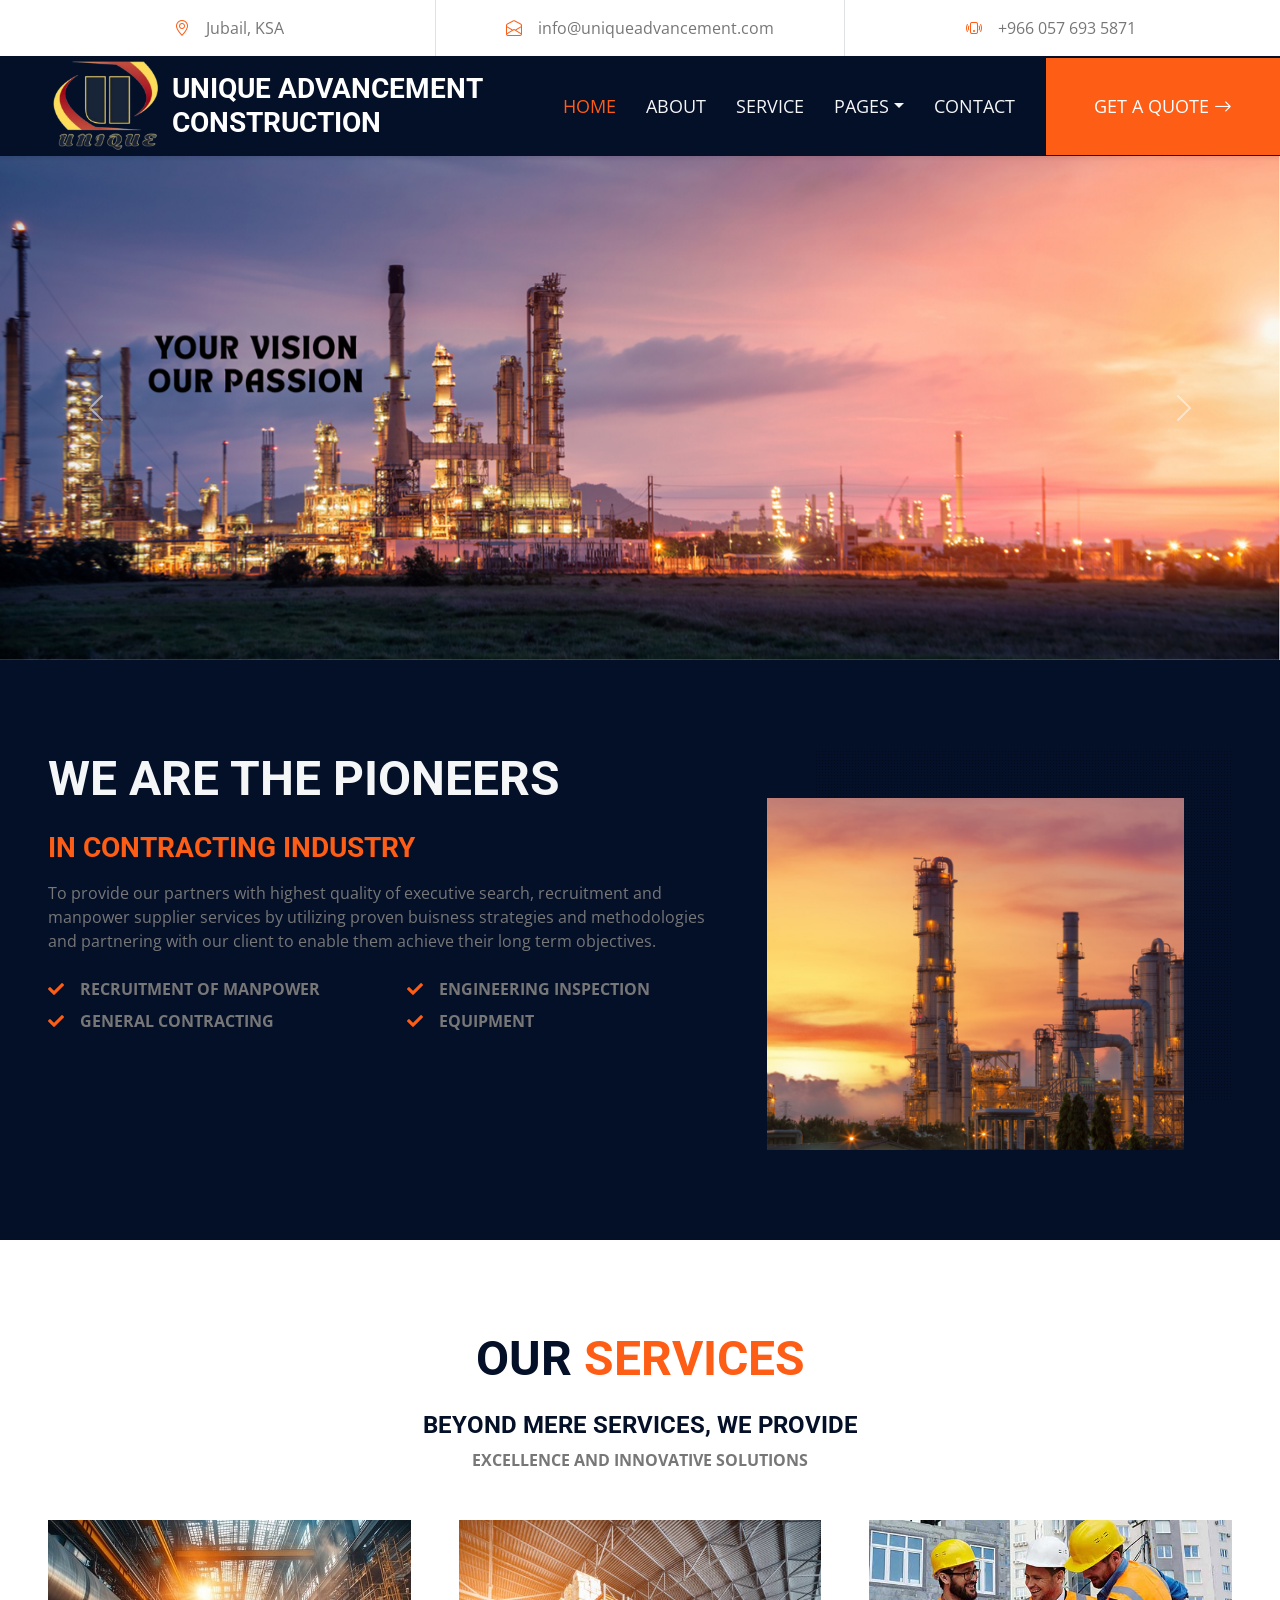
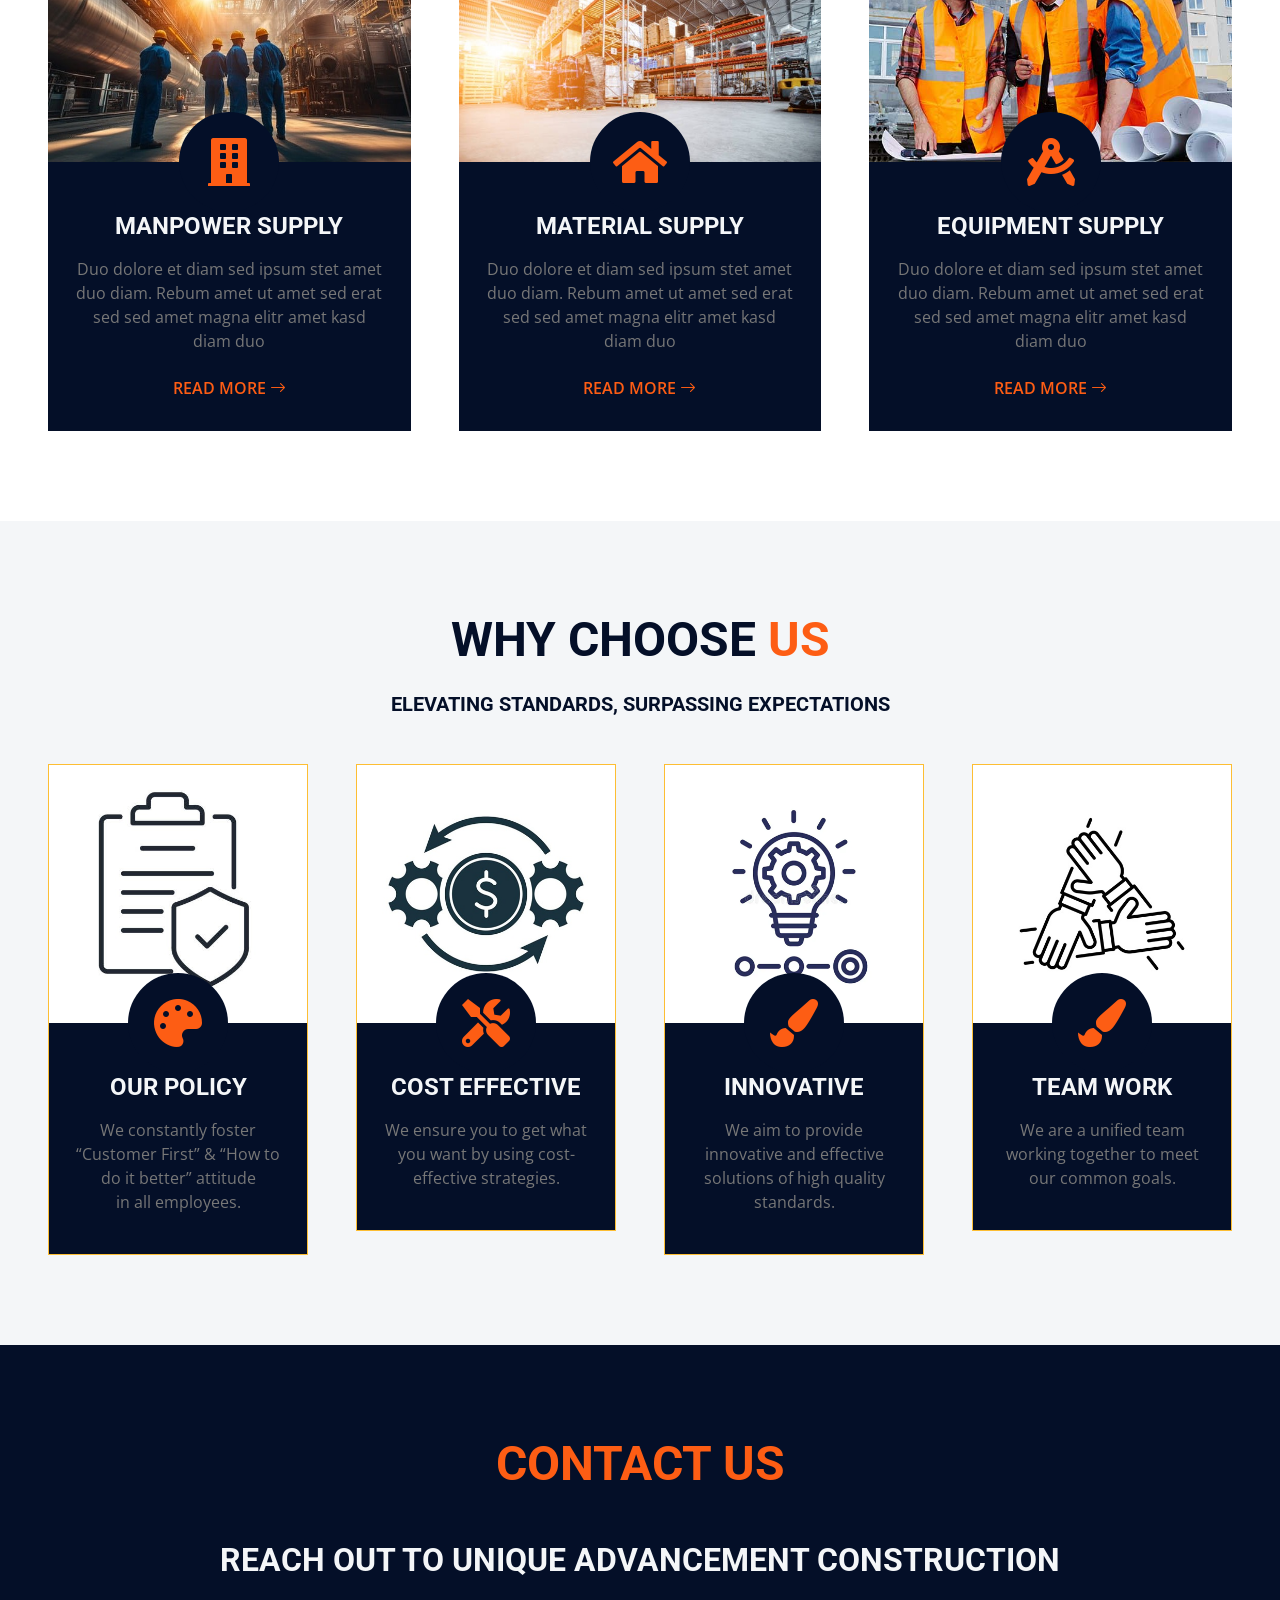
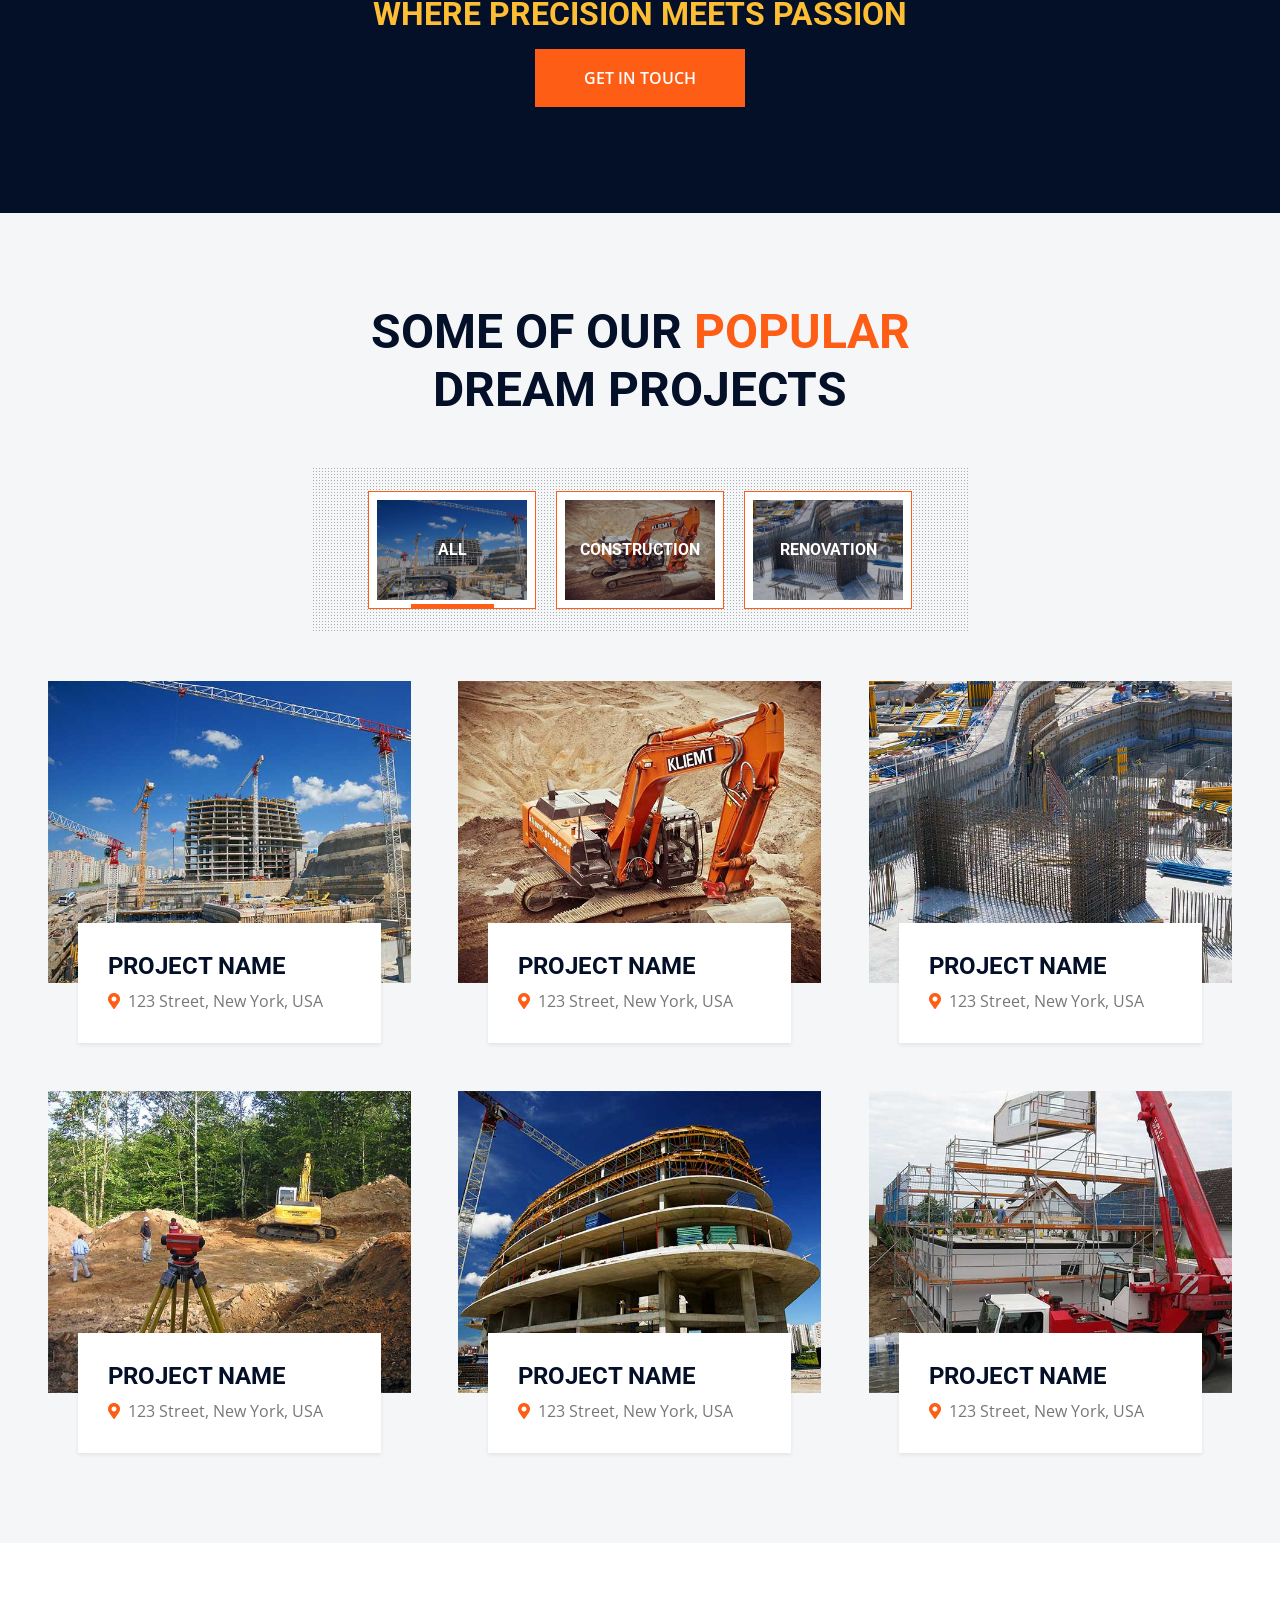
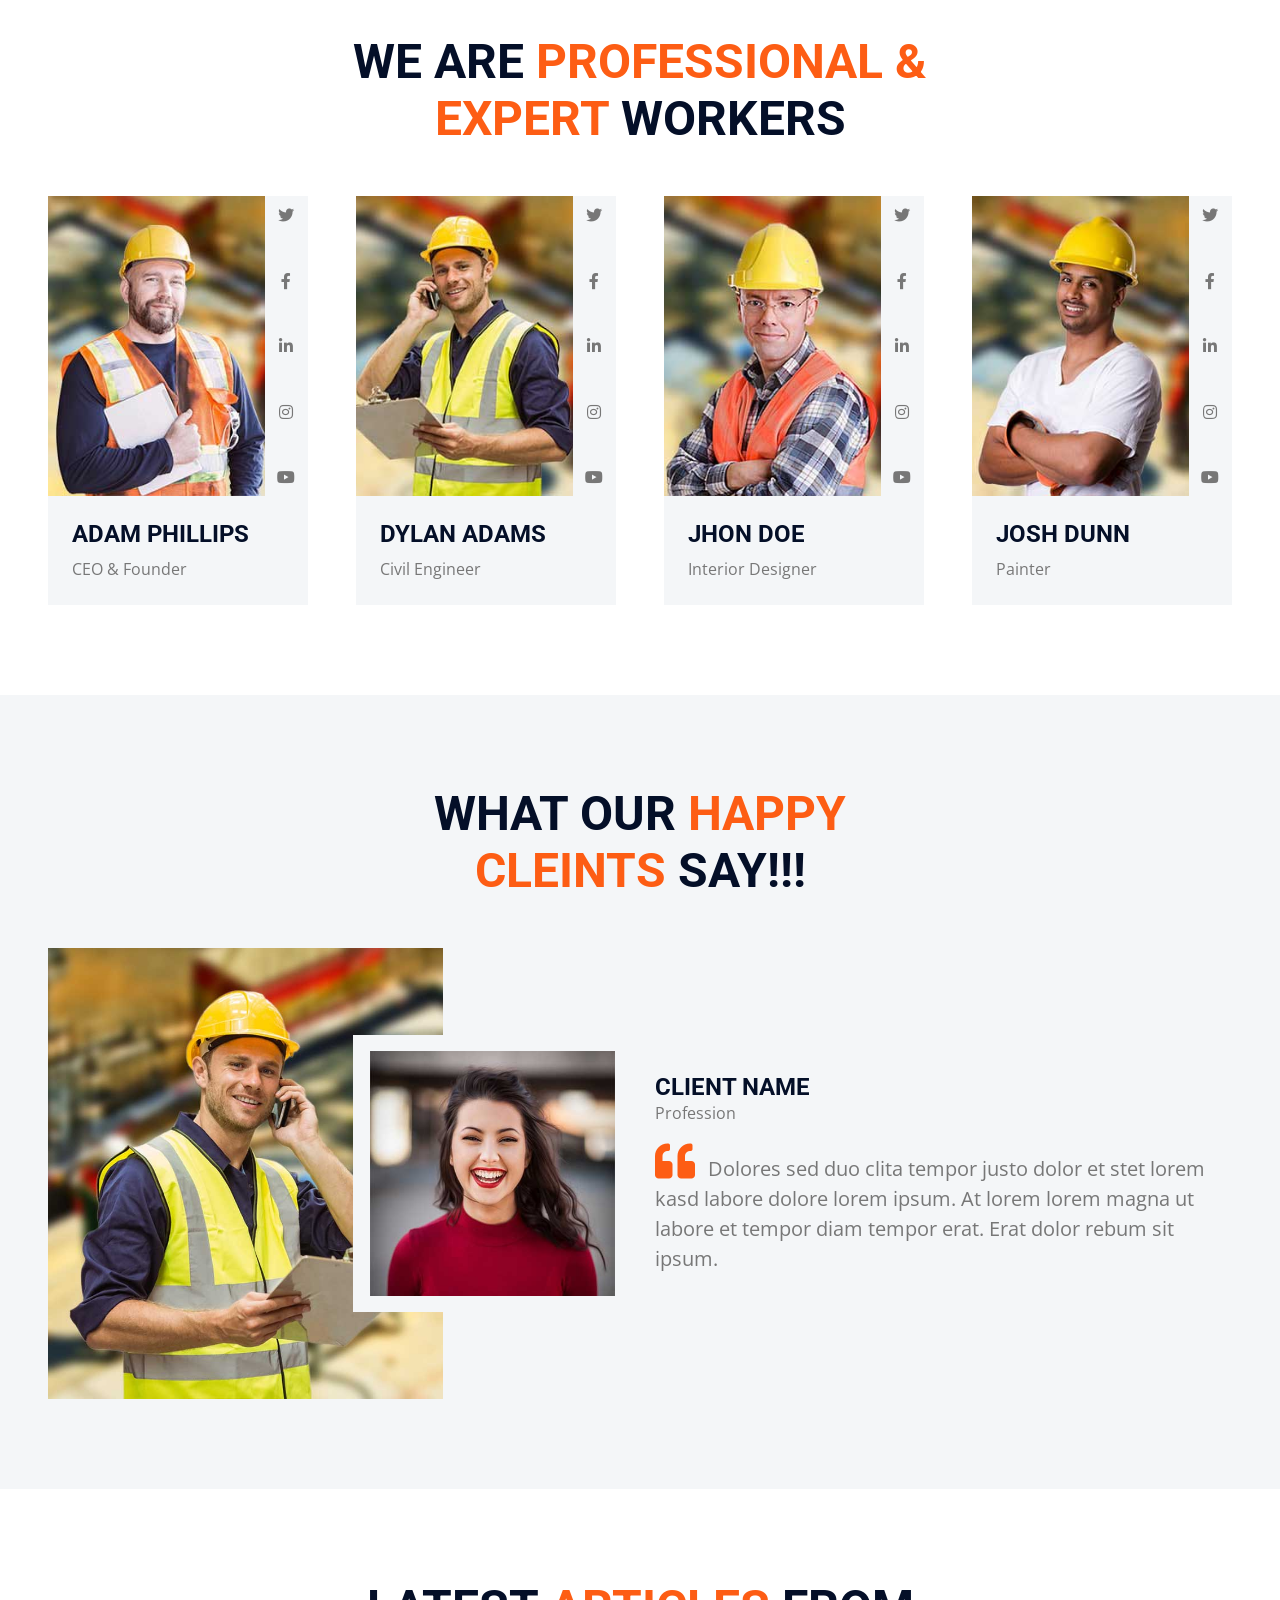
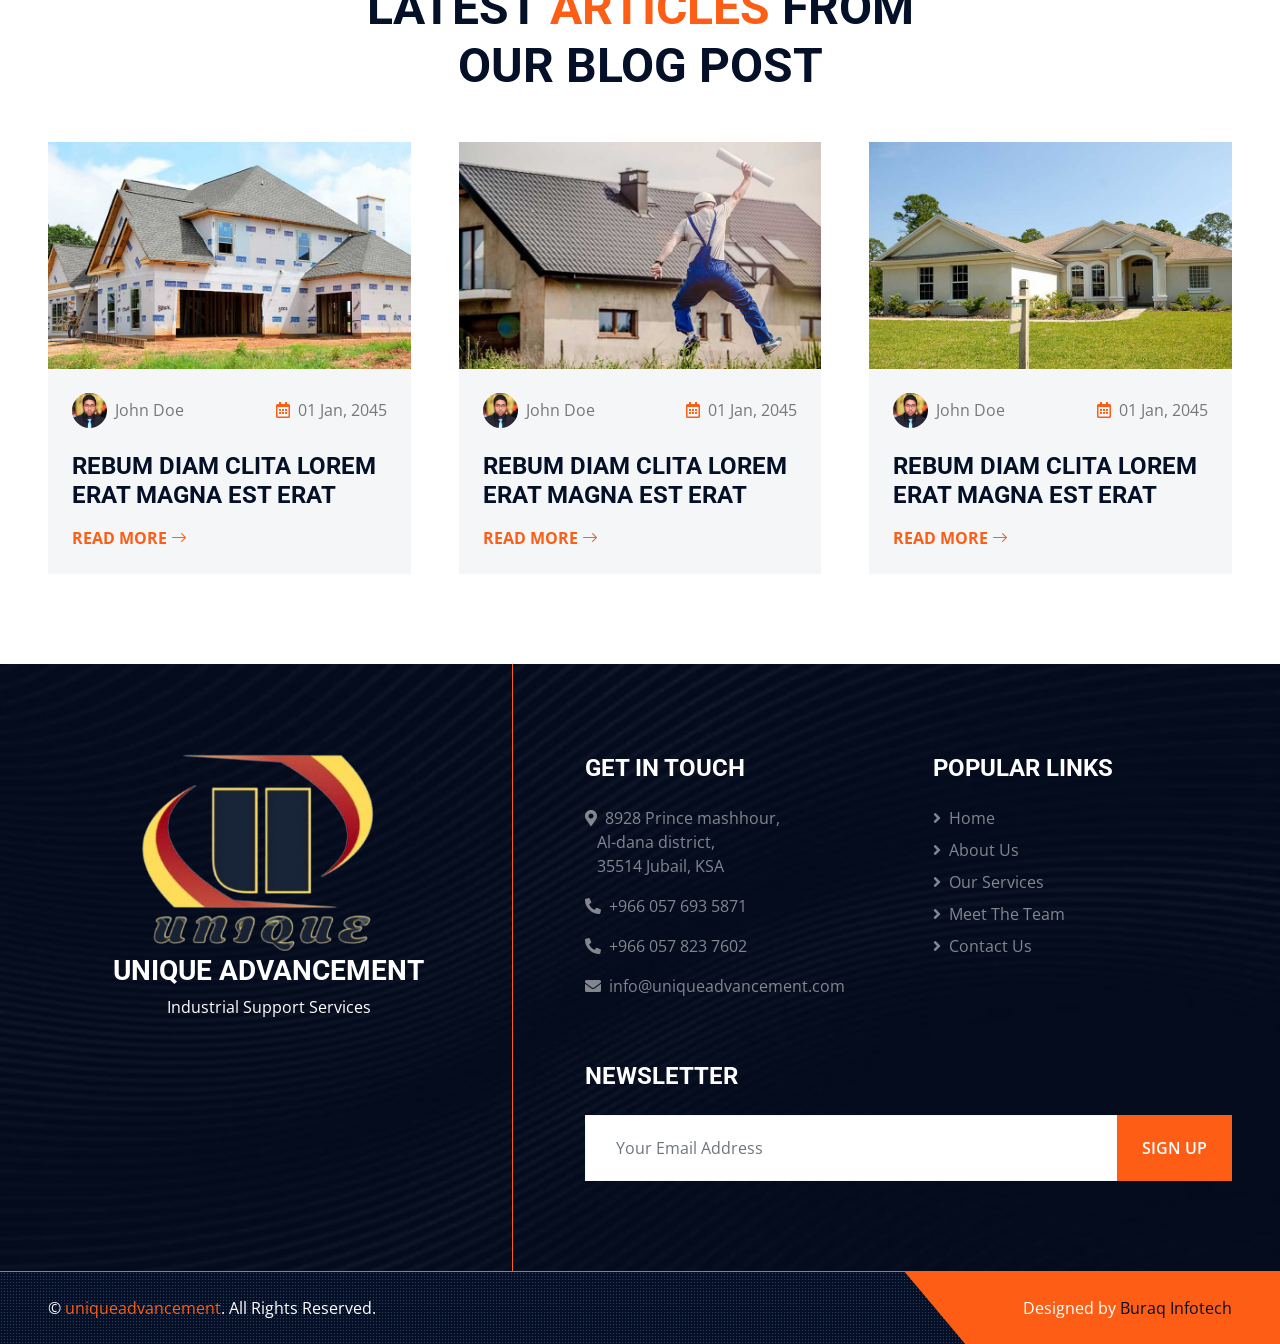
==== commit 512438fc: "address" ====
--- a/index.html
+++ b/index.html
@@ -641,13 +641,12 @@
             <div class="col-lg-7 ps-lg-5">
                 <div class="row g-5">
                     <div class="col-sm-6">
-                        <h4 class="text-white text-uppercase mb-4">Quick Links</h4>
-                        <div class="d-flex flex-column justify-content-start">
-                            <a class="text-white-50 mb-2" href="#"><i class="fa fa-angle-right me-2"></i>Home</a>
-                            <a class="text-white-50 mb-2" href="#"><i class="fa fa-angle-right me-2"></i>About Us</a>
-                            <a class="text-white-50 mb-2" href="#"><i class="fa fa-angle-right me-2"></i>Our Services</a>
-                            <a class="text-white-50 mb-2" href="#"><i class="fa fa-angle-right me-2"></i>Meet The Team</a>
-                            <a class="text-white-50" href="#"><i class="fa fa-angle-right me-2"></i>Contact Us</a>
+                        <h4 class="text-white text-uppercase mb-4">Get in touch</h4>
+                        <div class="d-flex flex-column justify-content-start">								
+							<p><i class="fa fa-map-marker-alt me-2"></i>8928 Prince mashhour, <br>&nbsp&nbsp&nbspAl-dana district, <br>&nbsp&nbsp&nbsp35514 Jubail, KSA</p>
+							<p><i class="fa fa-phone-alt me-2"></i>+966 057 693 5871</p>
+							<p><i class="fa fa-phone-alt me-2"></i>+966 057 823 7602</p>
+							<p><i class="fa fa-envelope me-2"></i>info@uniqueadvancement.com</p>
                         </div>
                     </div>
                     <div class="col-sm-6">
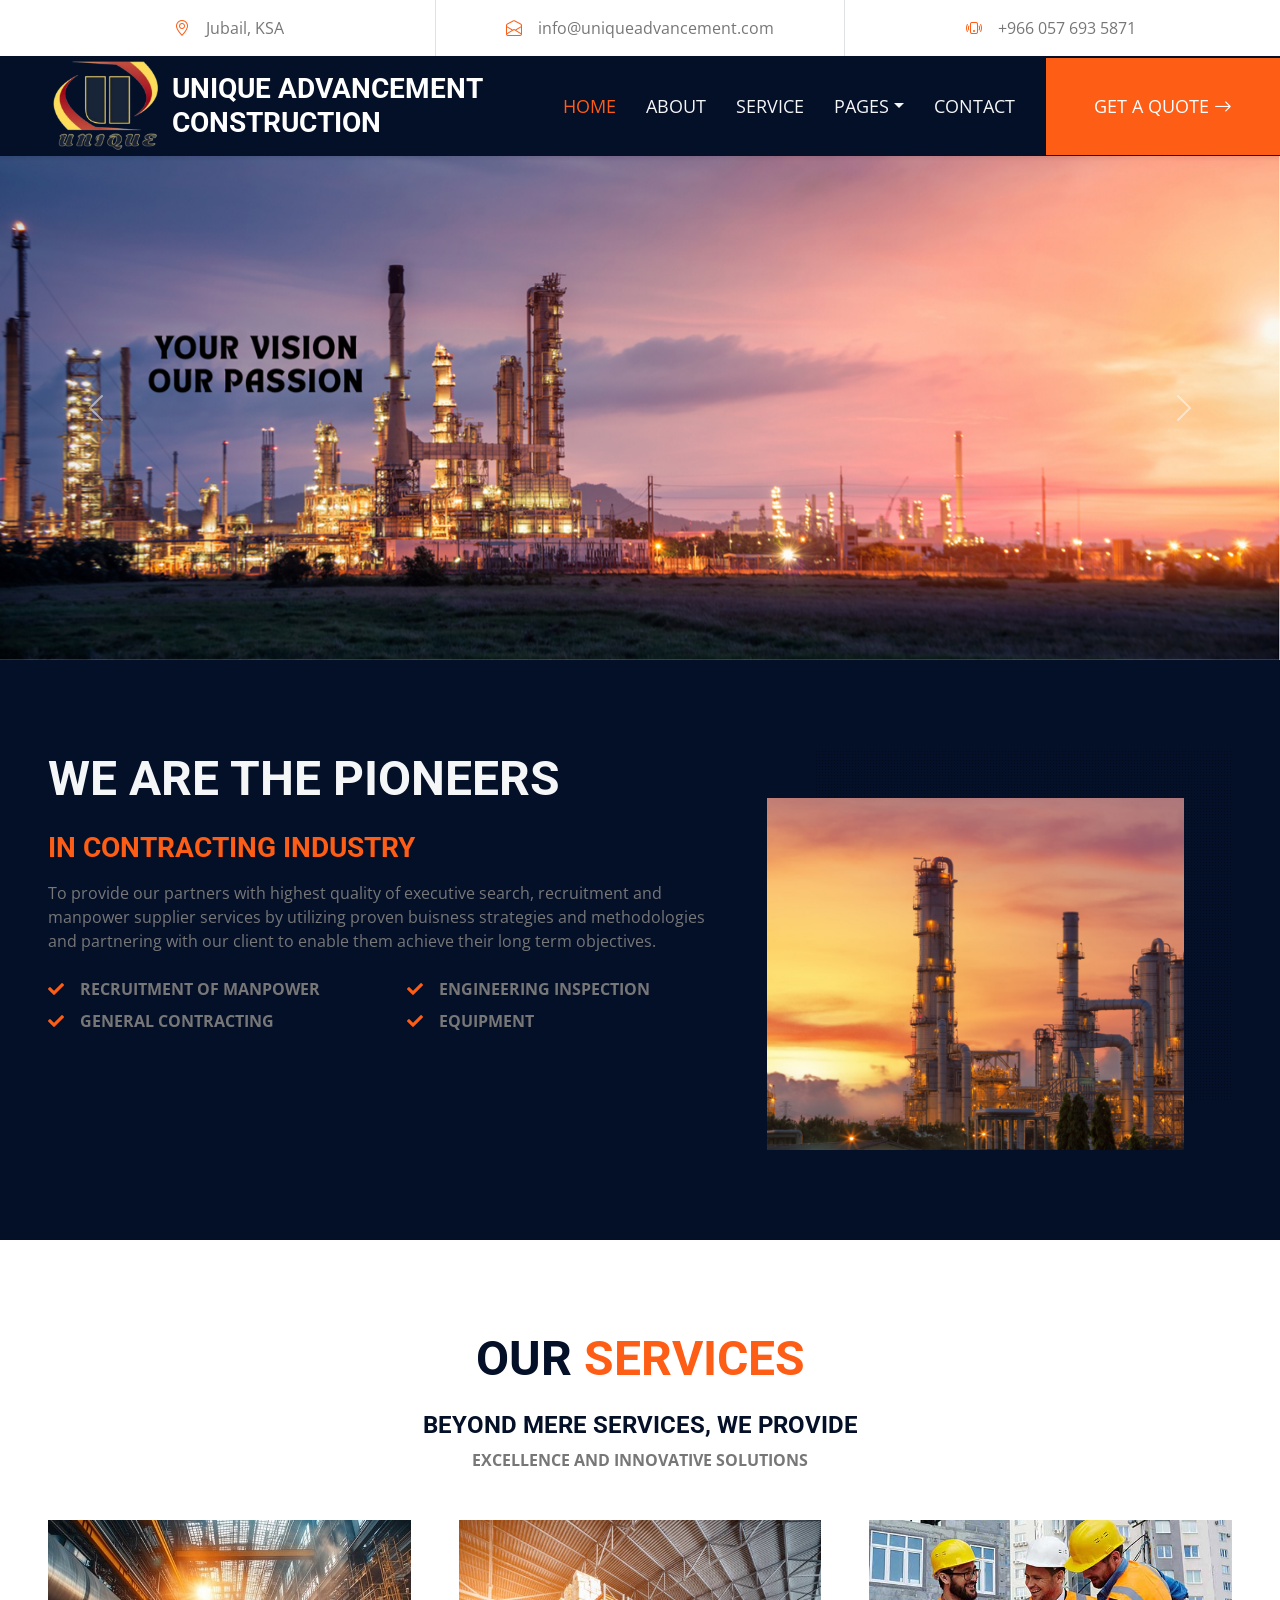
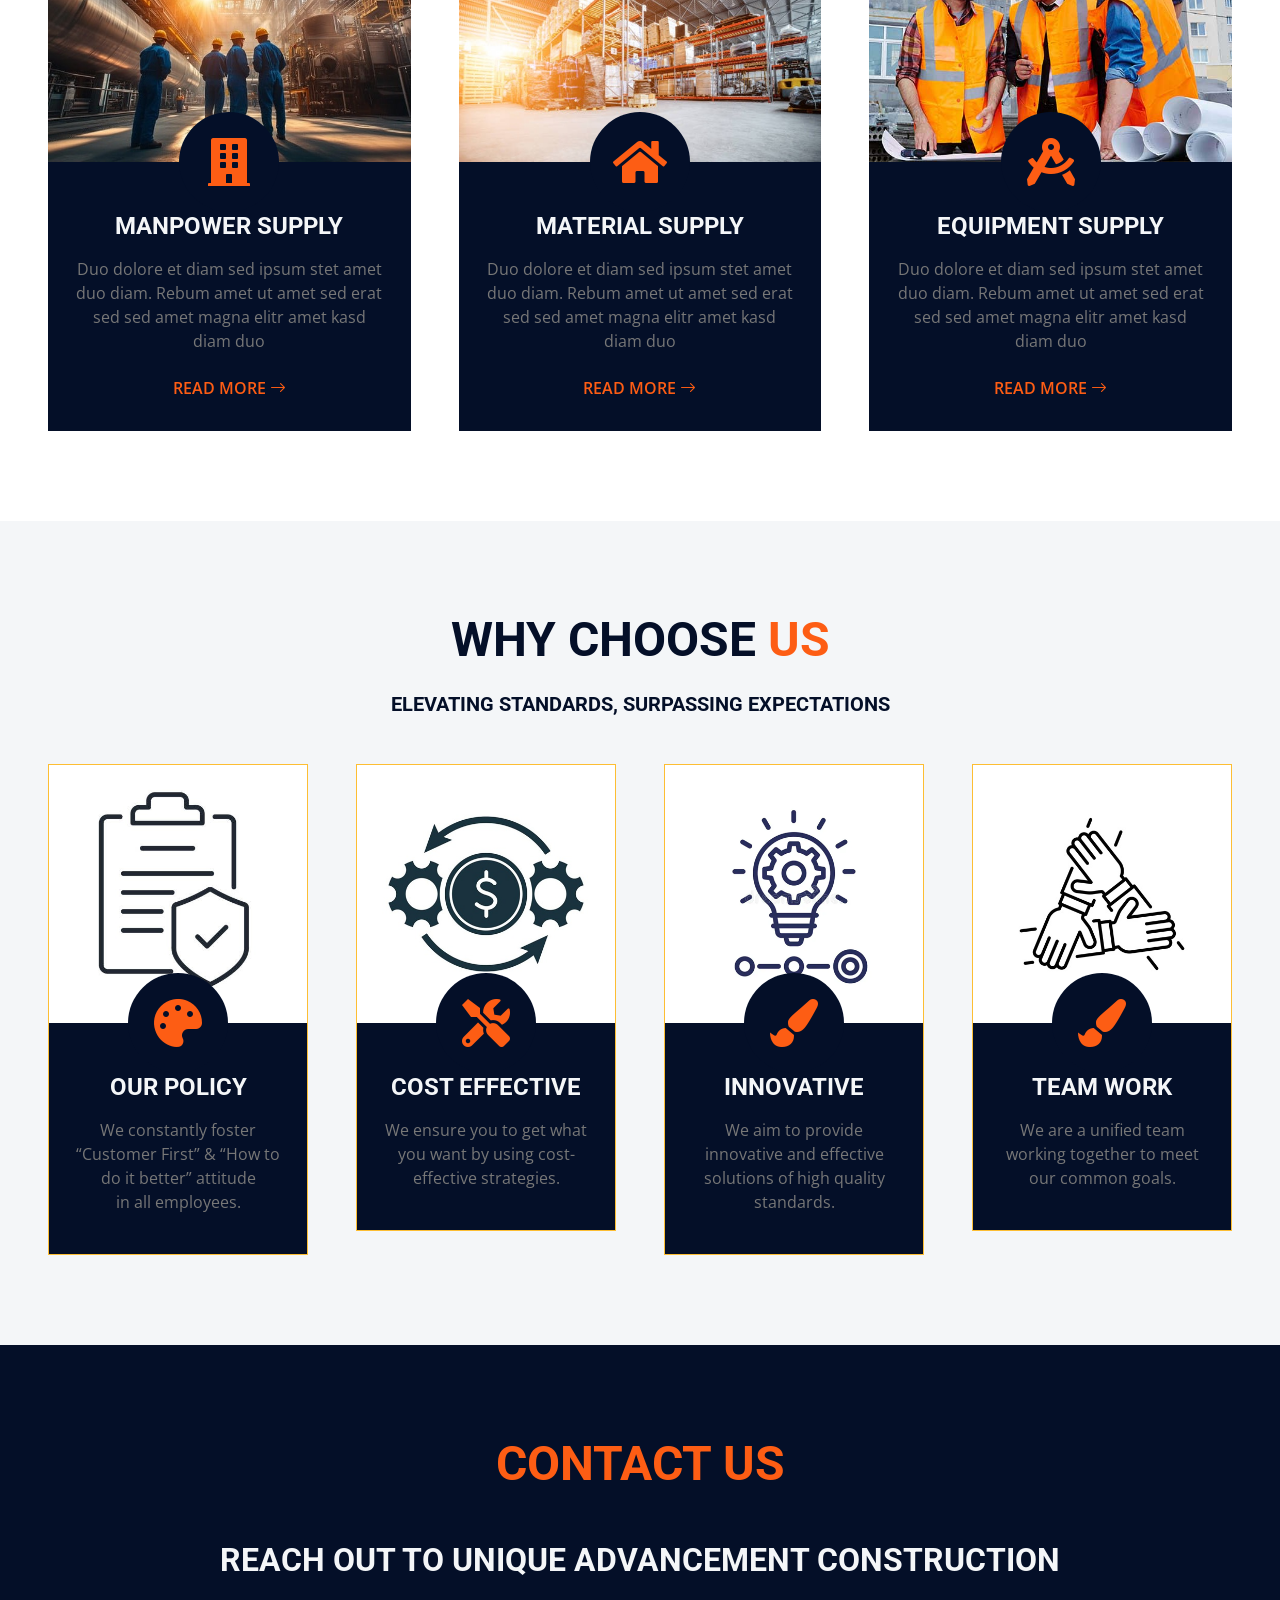
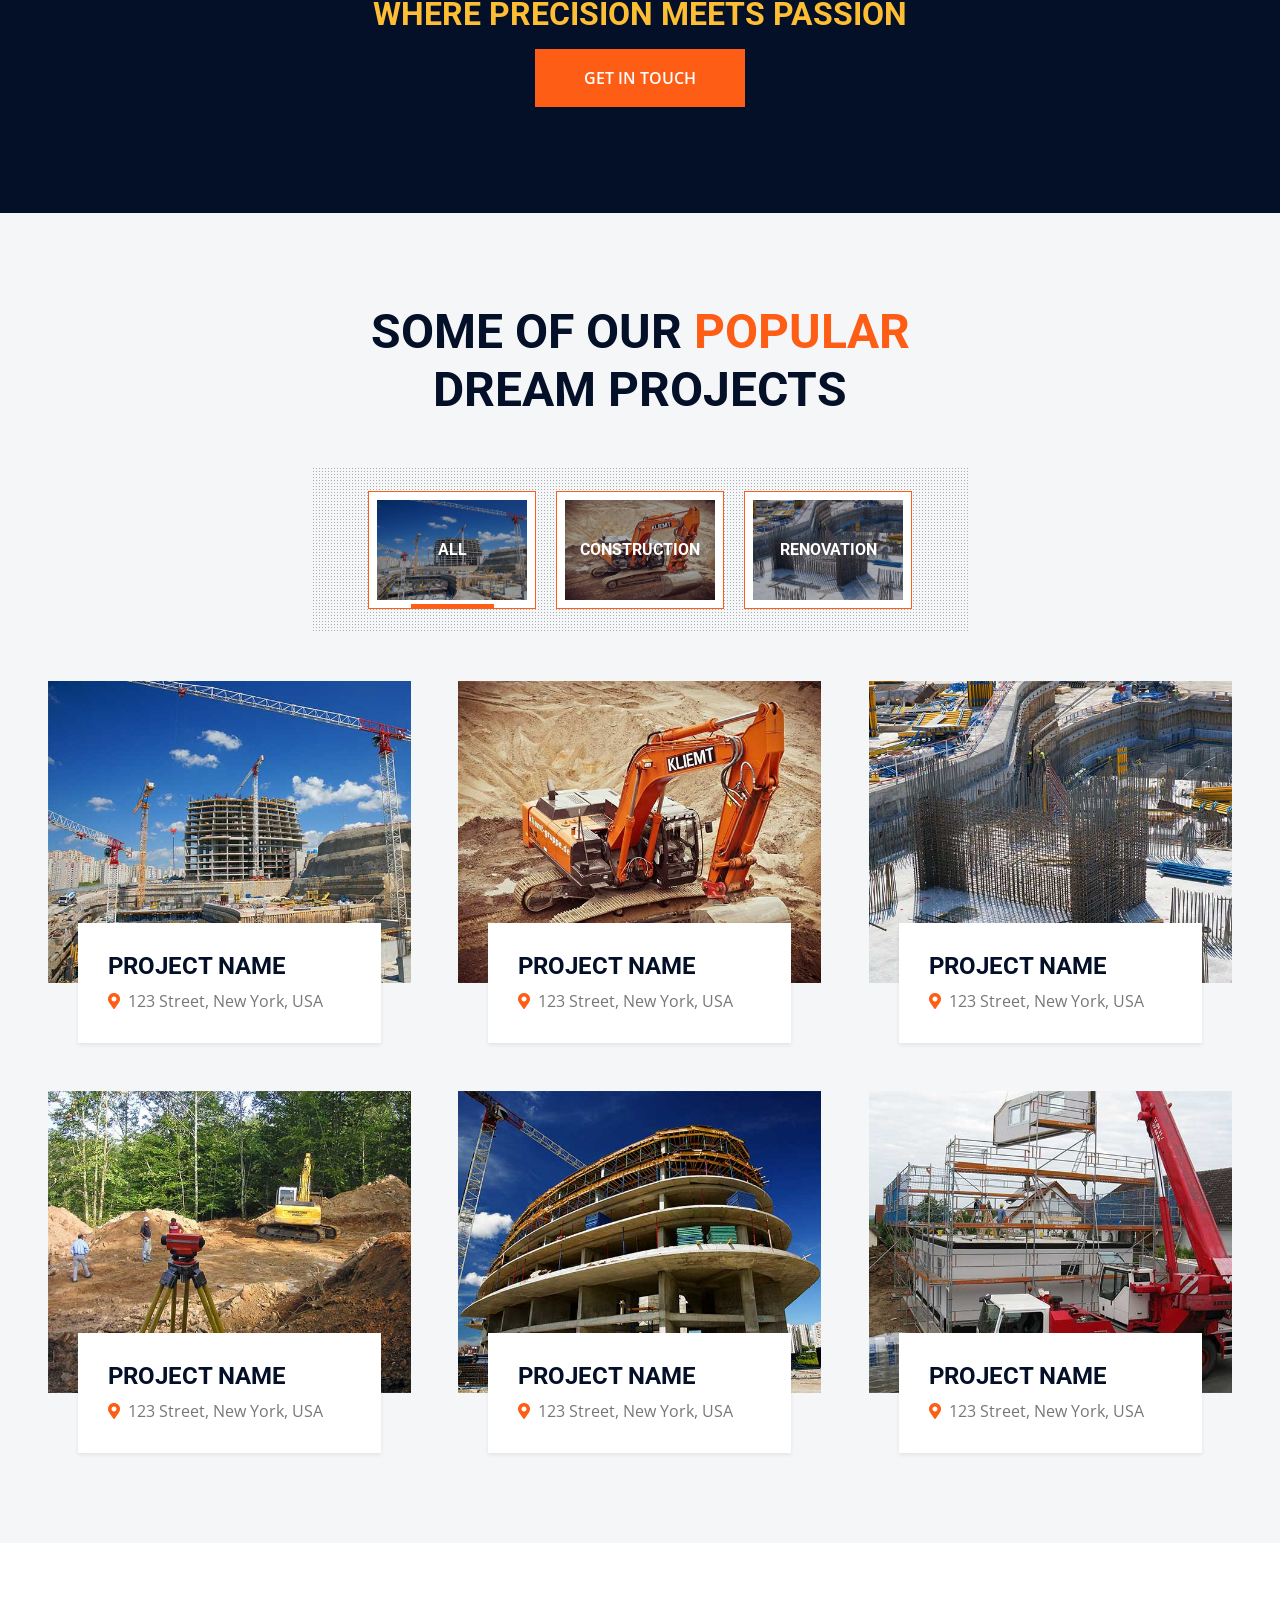
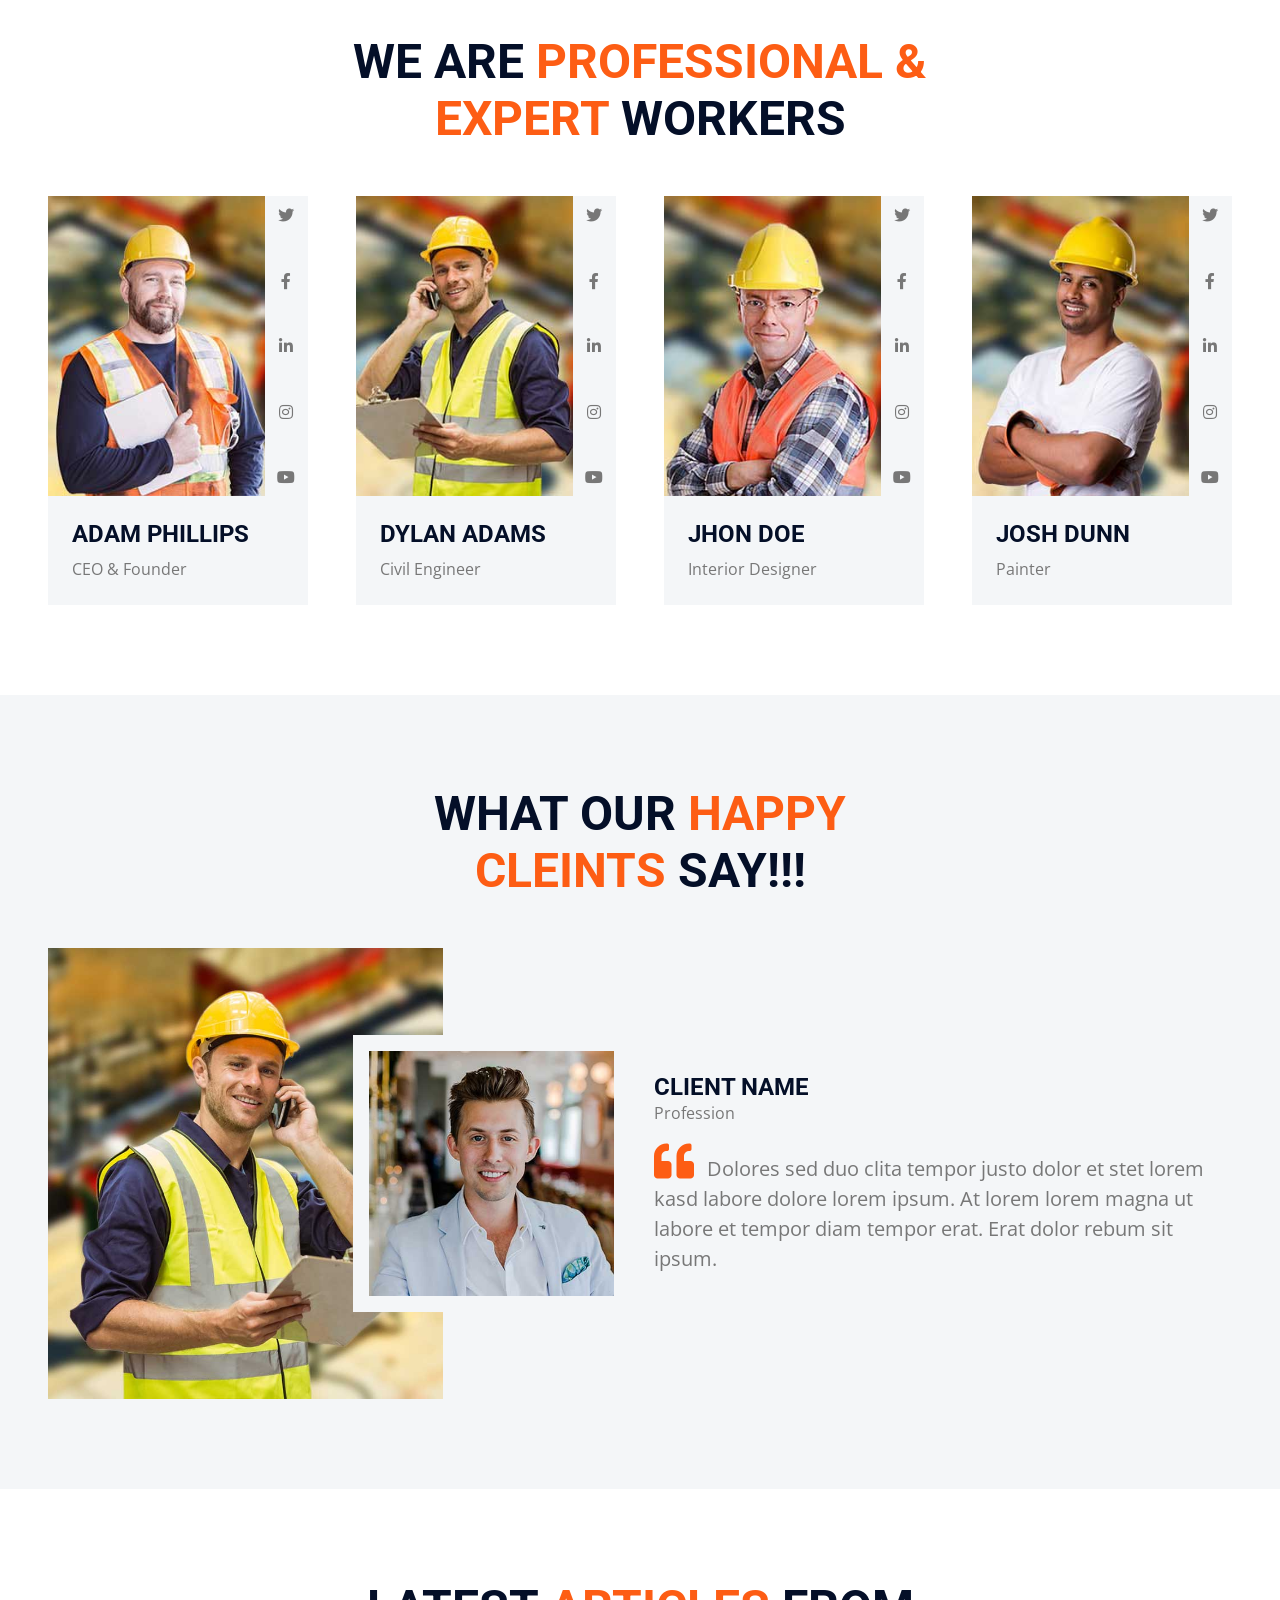
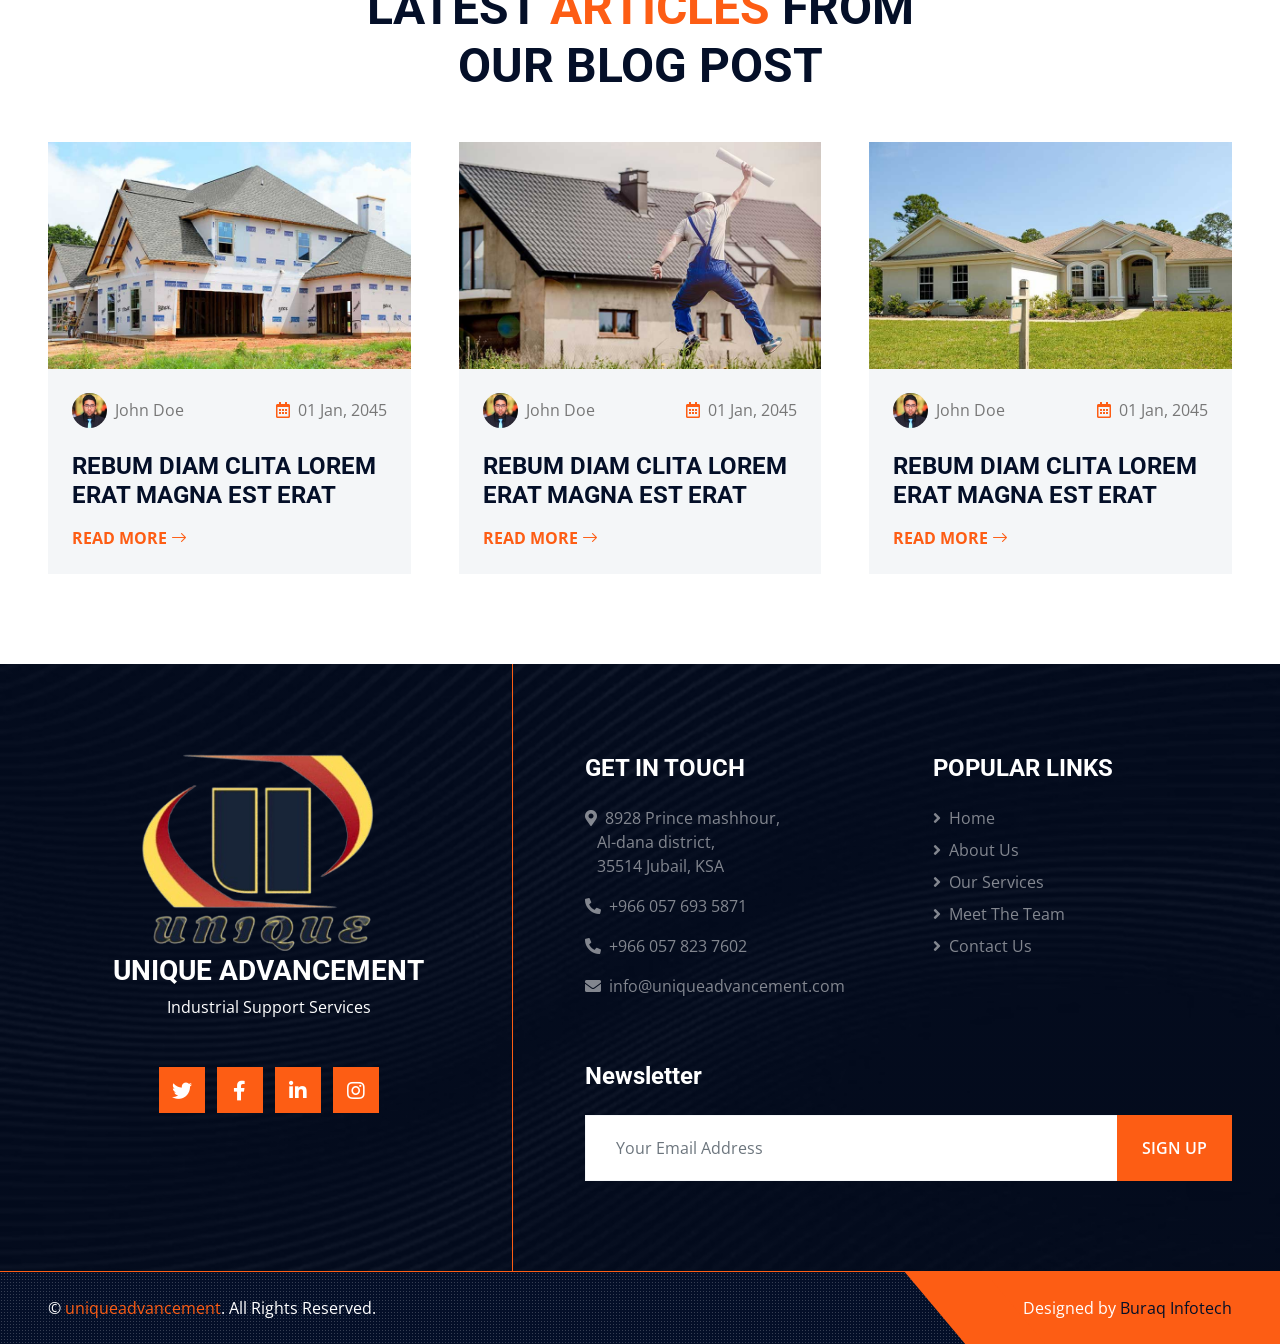
==== commit 265c2ef2: "update" ====
--- a/index.html
+++ b/index.html
@@ -627,16 +627,12 @@
                 </a>
                 <h3 style="color:#FFF" class="text-center">UNIQUE ADVANCEMENT</h3>
                 <p style="color:#FFF;" class="text-center">Industrial Support Services</p>
-                <!--p><i class="fa fa-map-marker-alt me-2"></i>8928 Prince mashhour, Al-dana district, 35514 Jubail, KSA</p>
-                <p><i class="fa fa-phone-alt me-2"></i>+966 057 693 5871</p>
-                <p><i class="fa fa-phone-alt me-2"></i>+966 057 823 7602</p>
-                <p><i class="fa fa-envelope me-2"></i>info@uniqueadvancement.com</p>
-                <div class="d-flex justify-content-start mt-4">
-                    <a class="btn btn-lg btn-primary btn-lg-square rounded-0 me-2" href="#"><i class="fab fa-twitter"></i></a>
-                    <a class="btn btn-lg btn-primary btn-lg-square rounded-0 me-2" href="#"><i class="fab fa-facebook-f"></i></a>
-                    <a class="btn btn-lg btn-primary btn-lg-square rounded-0 me-2" href="#"><i class="fab fa-linkedin-in"></i></a>
-                    <a class="btn btn-lg btn-primary btn-lg-square rounded-0" href="#"><i class="fab fa-instagram"></i></a>
-                </div-->
+				<div class="mt-5 text-center">
+					<a class="btn btn-lg btn-primary btn-lg-square rounded-0 me-2" href="#"><i class="fab fa-twitter"></i></a>
+					<a class="btn btn-lg btn-primary btn-lg-square rounded-0 me-2" href="#"><i class="fab fa-facebook-f"></i></a>
+					<a class="btn btn-lg btn-primary btn-lg-square rounded-0 me-2" href="#"><i class="fab fa-linkedin-in"></i></a>
+					<a class="btn btn-lg btn-primary btn-lg-square rounded-0" href="#"><i class="fab fa-instagram"></i></a>
+				</div>
             </div>
             <div class="col-lg-7 ps-lg-5">
                 <div class="row g-5">
@@ -660,7 +656,7 @@
                         </div>
                     </div>
                     <div class="col-sm-12">
-                        <h4 class="text-white text-uppercase mb-4">Newsletter</h4>
+                        <h4 class="text-white mb-4">Newsletter</h4>
                         <div class="w-100">
                             <div class="input-group">
                                 <input type="text" class="form-control border-light" style="padding: 20px 30px;" placeholder="Your Email Address"><button class="btn btn-primary px-4">Sign Up</button>
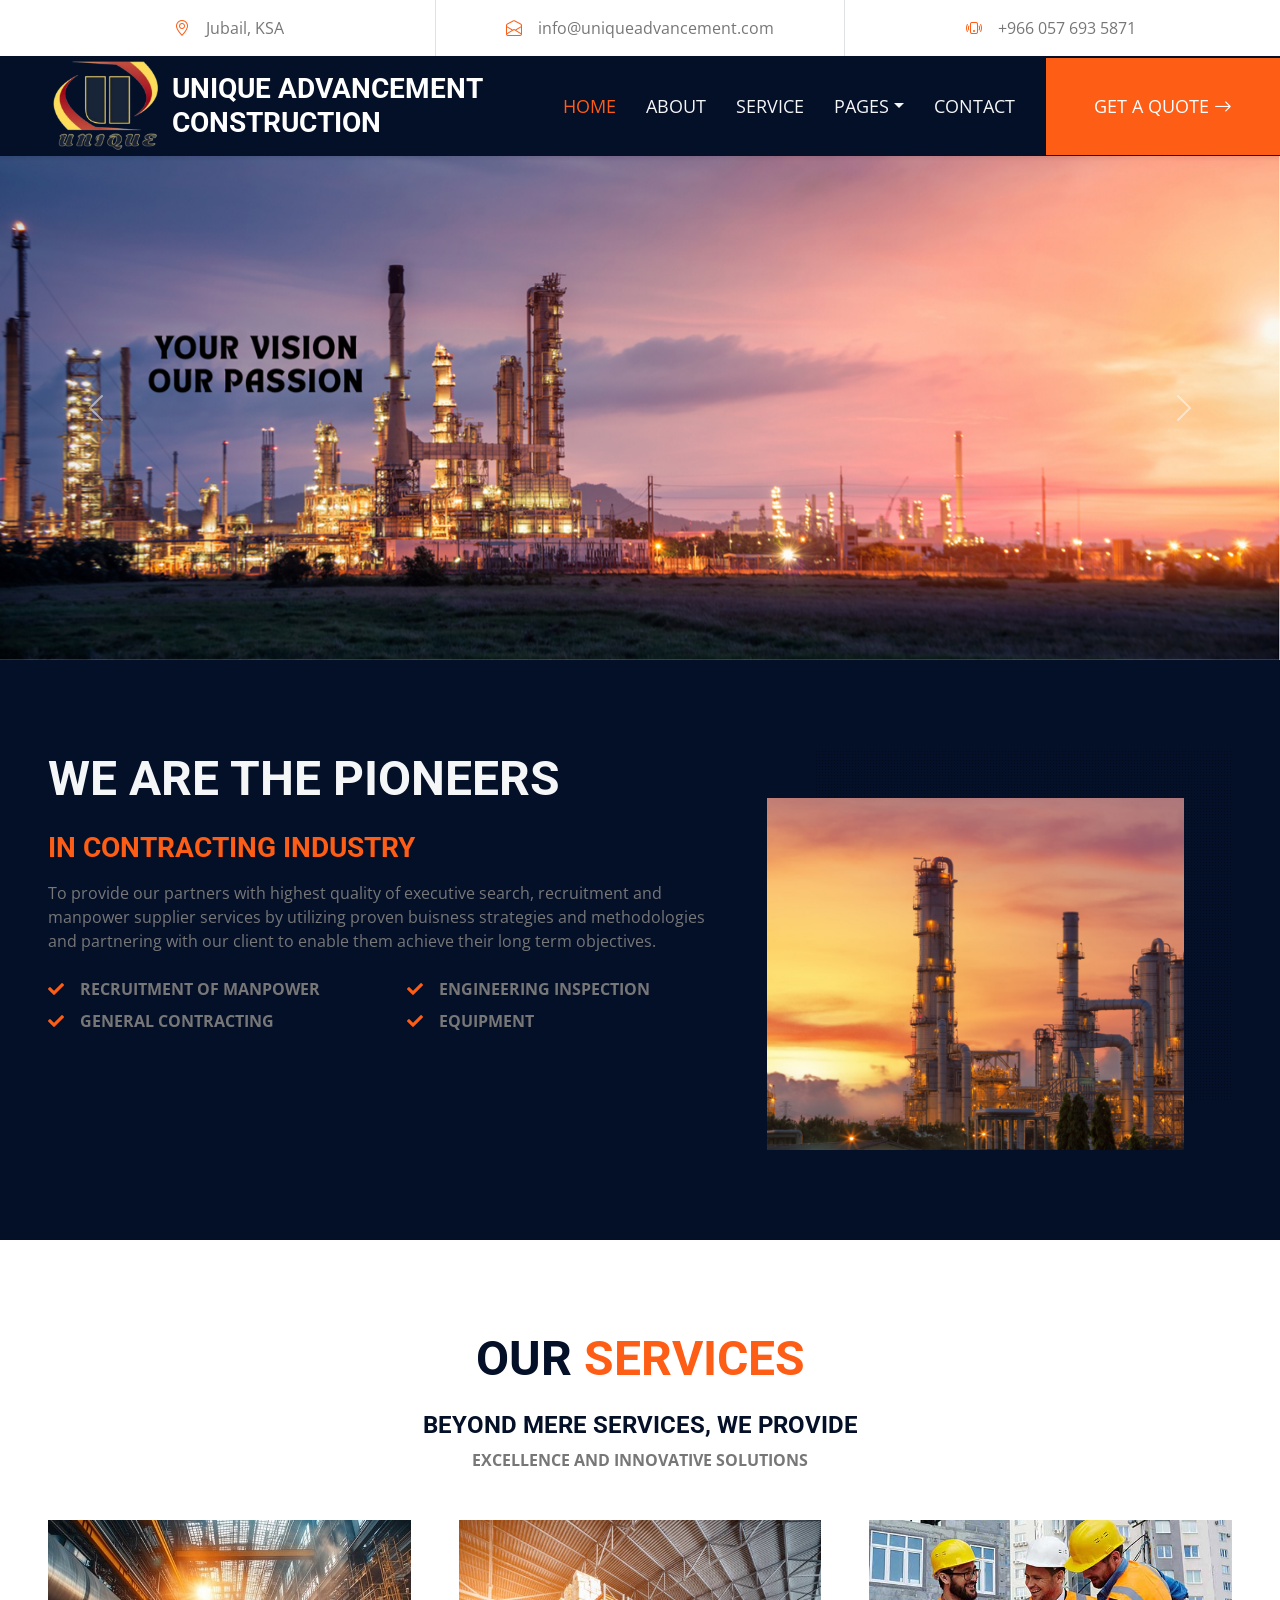
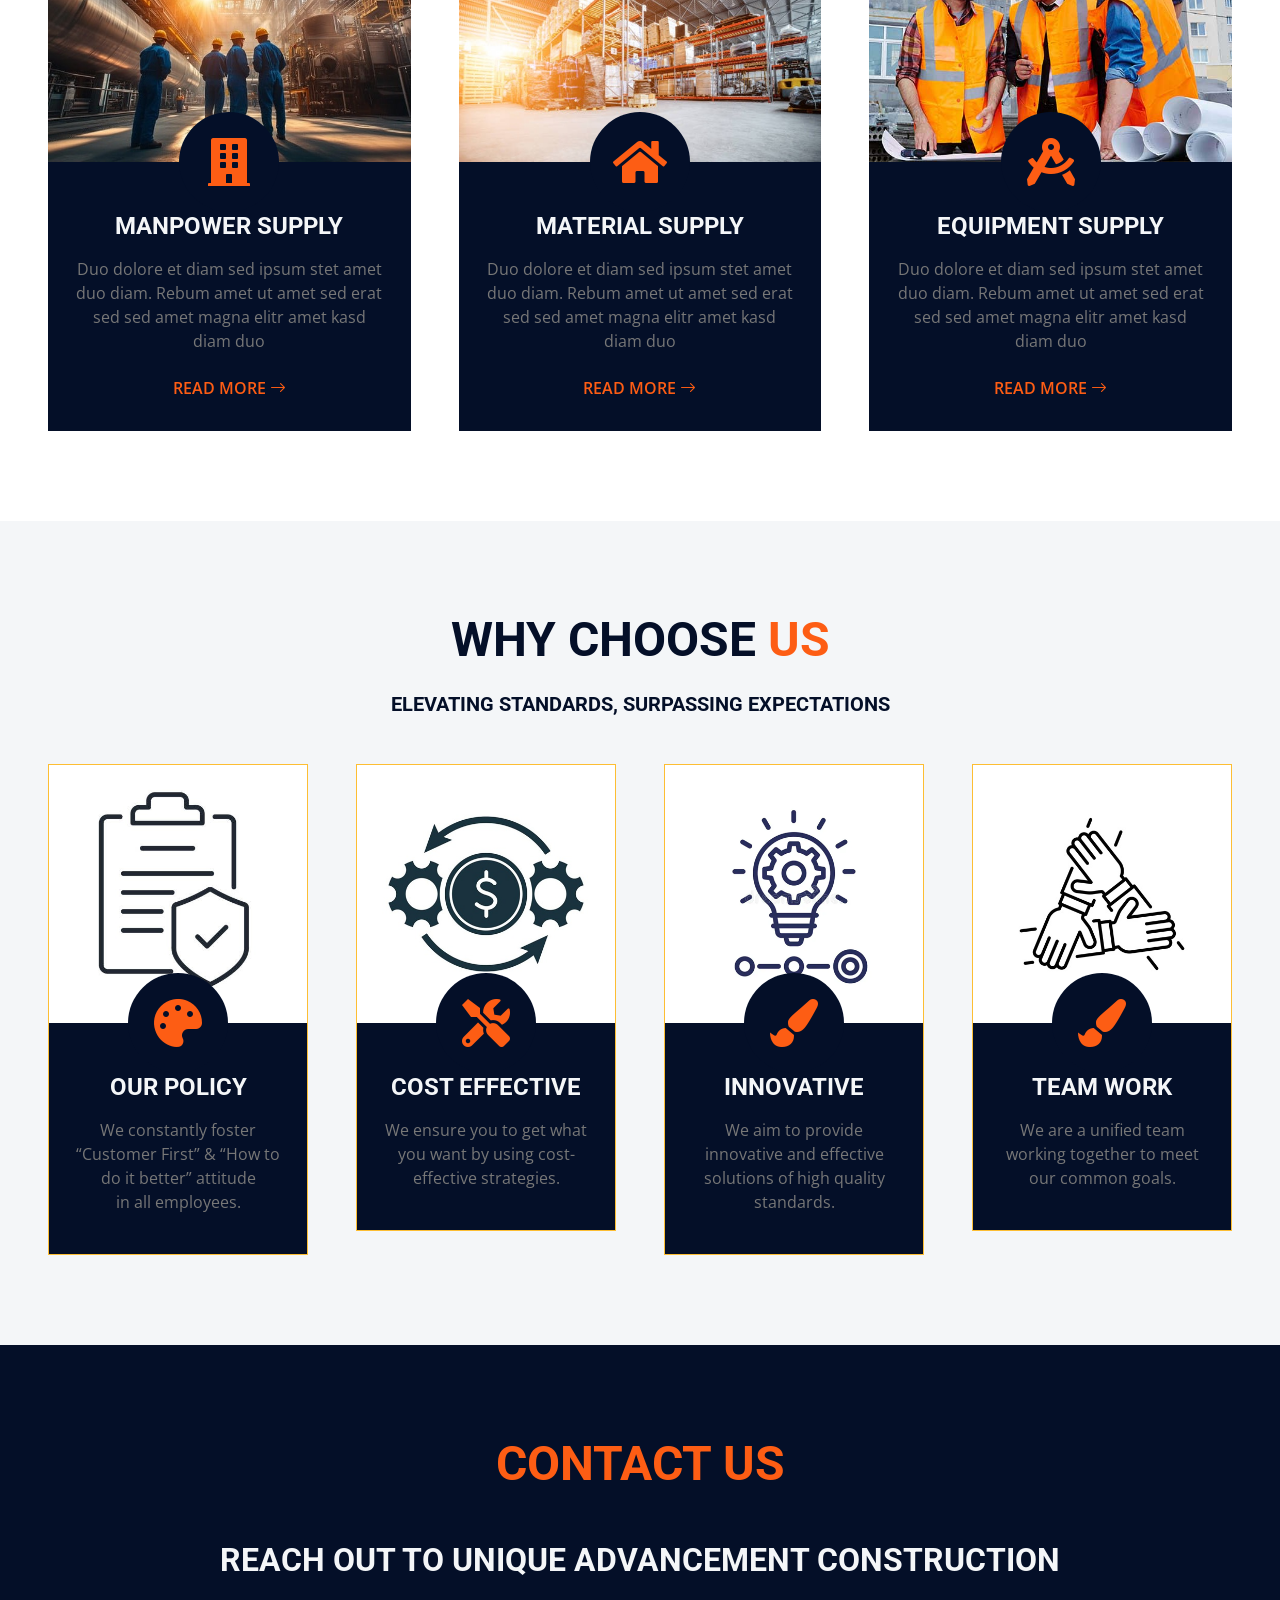
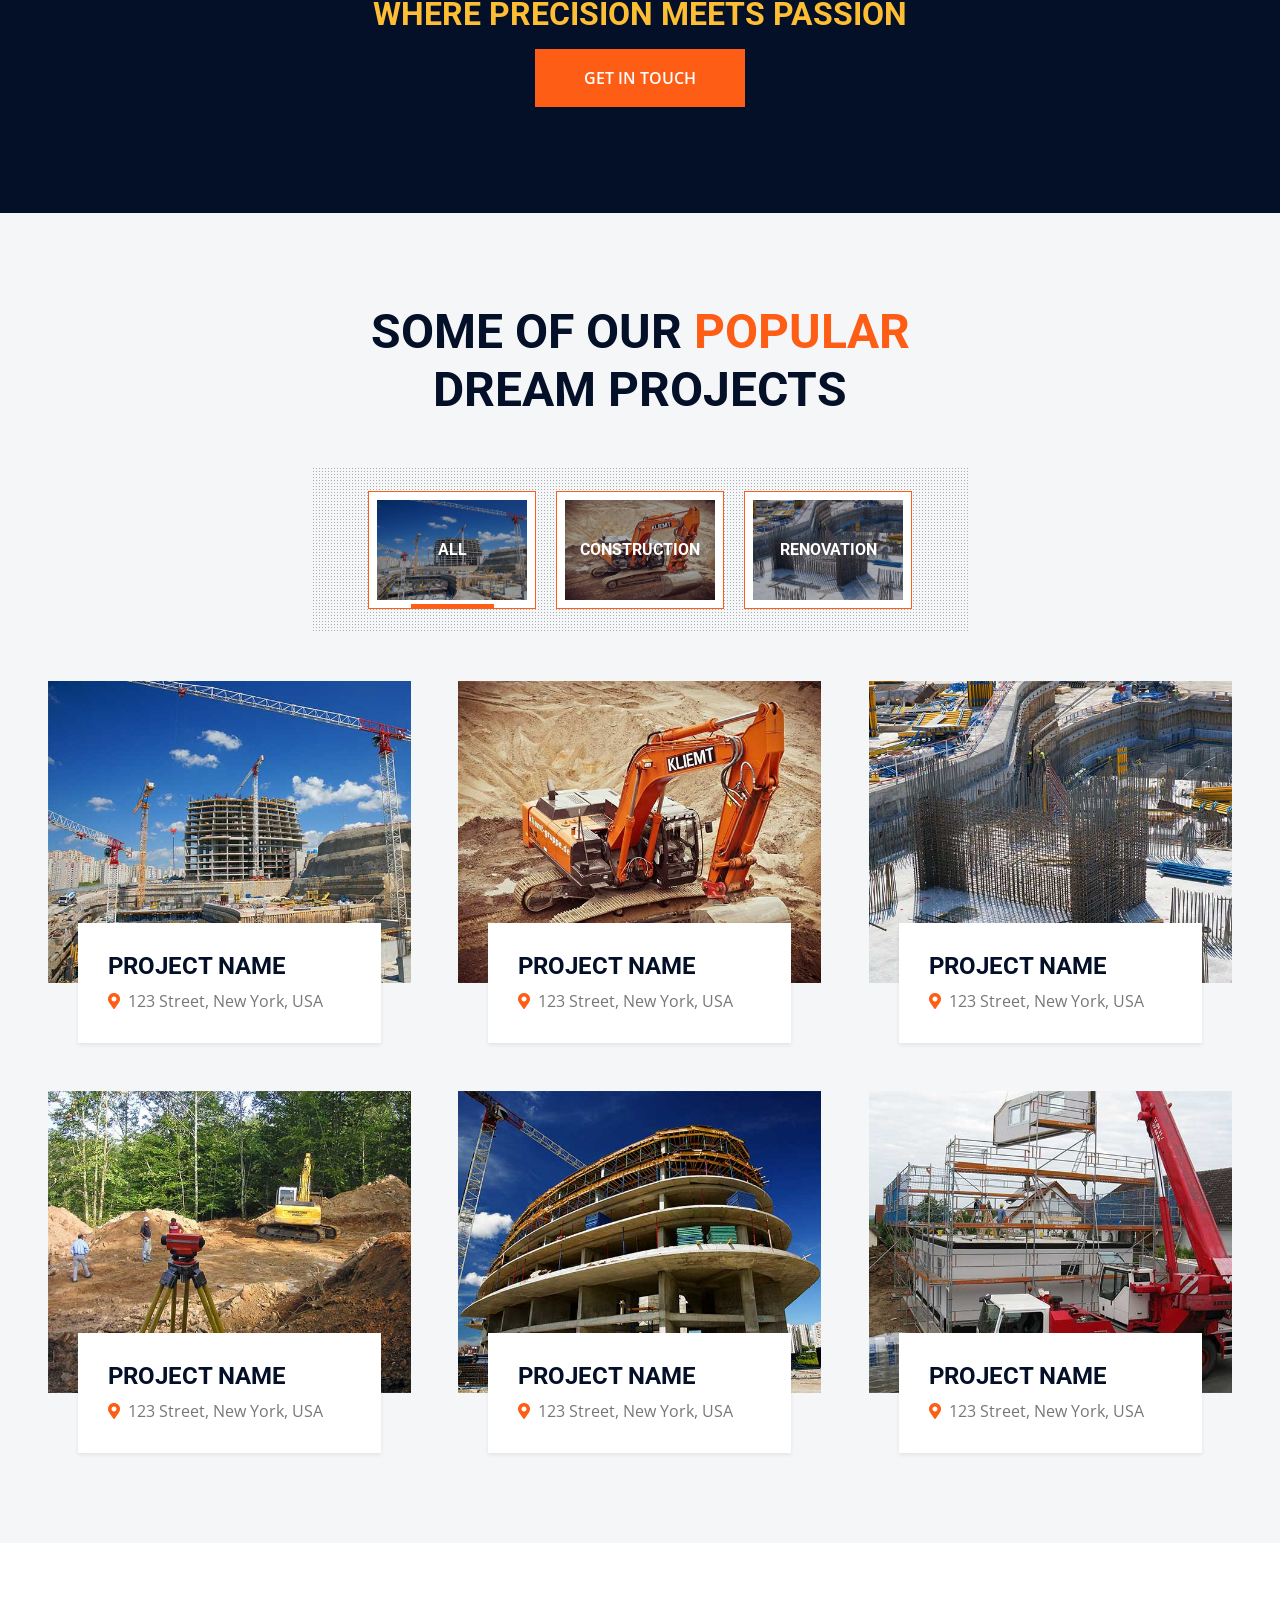
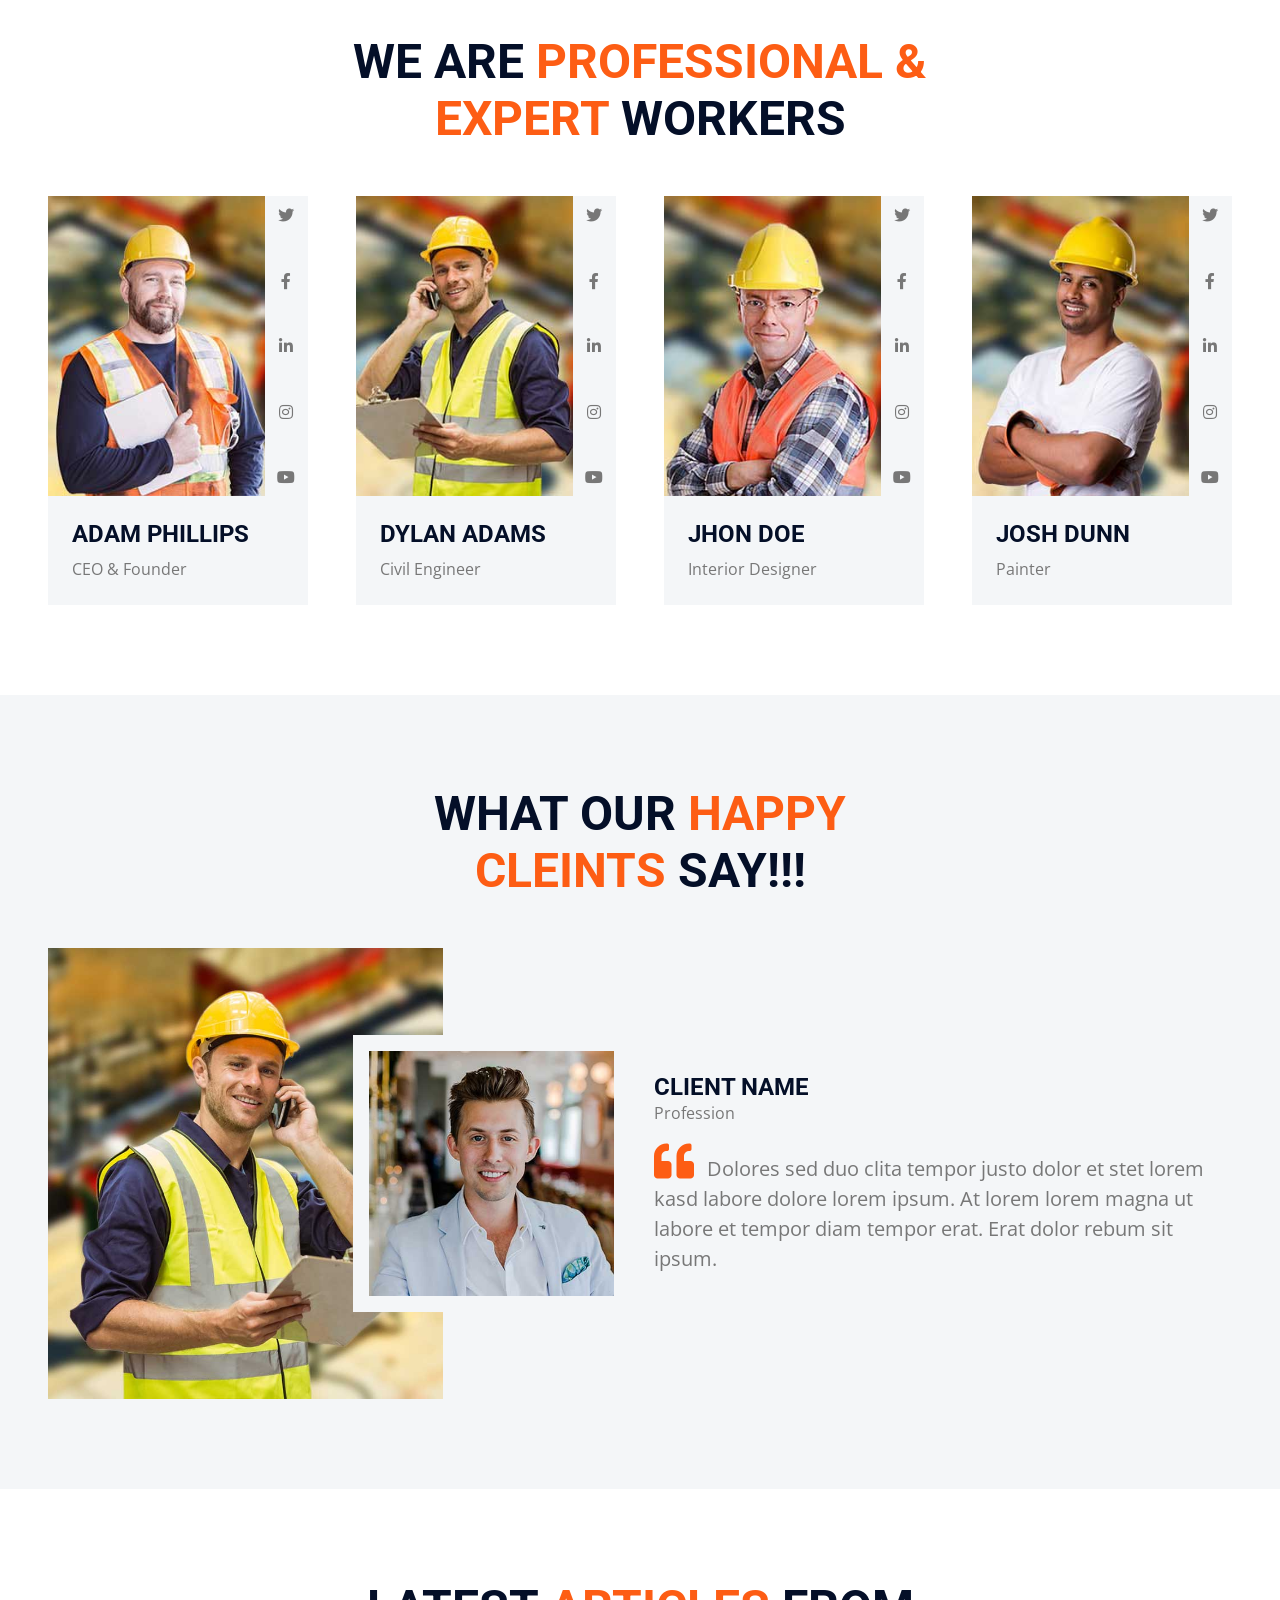
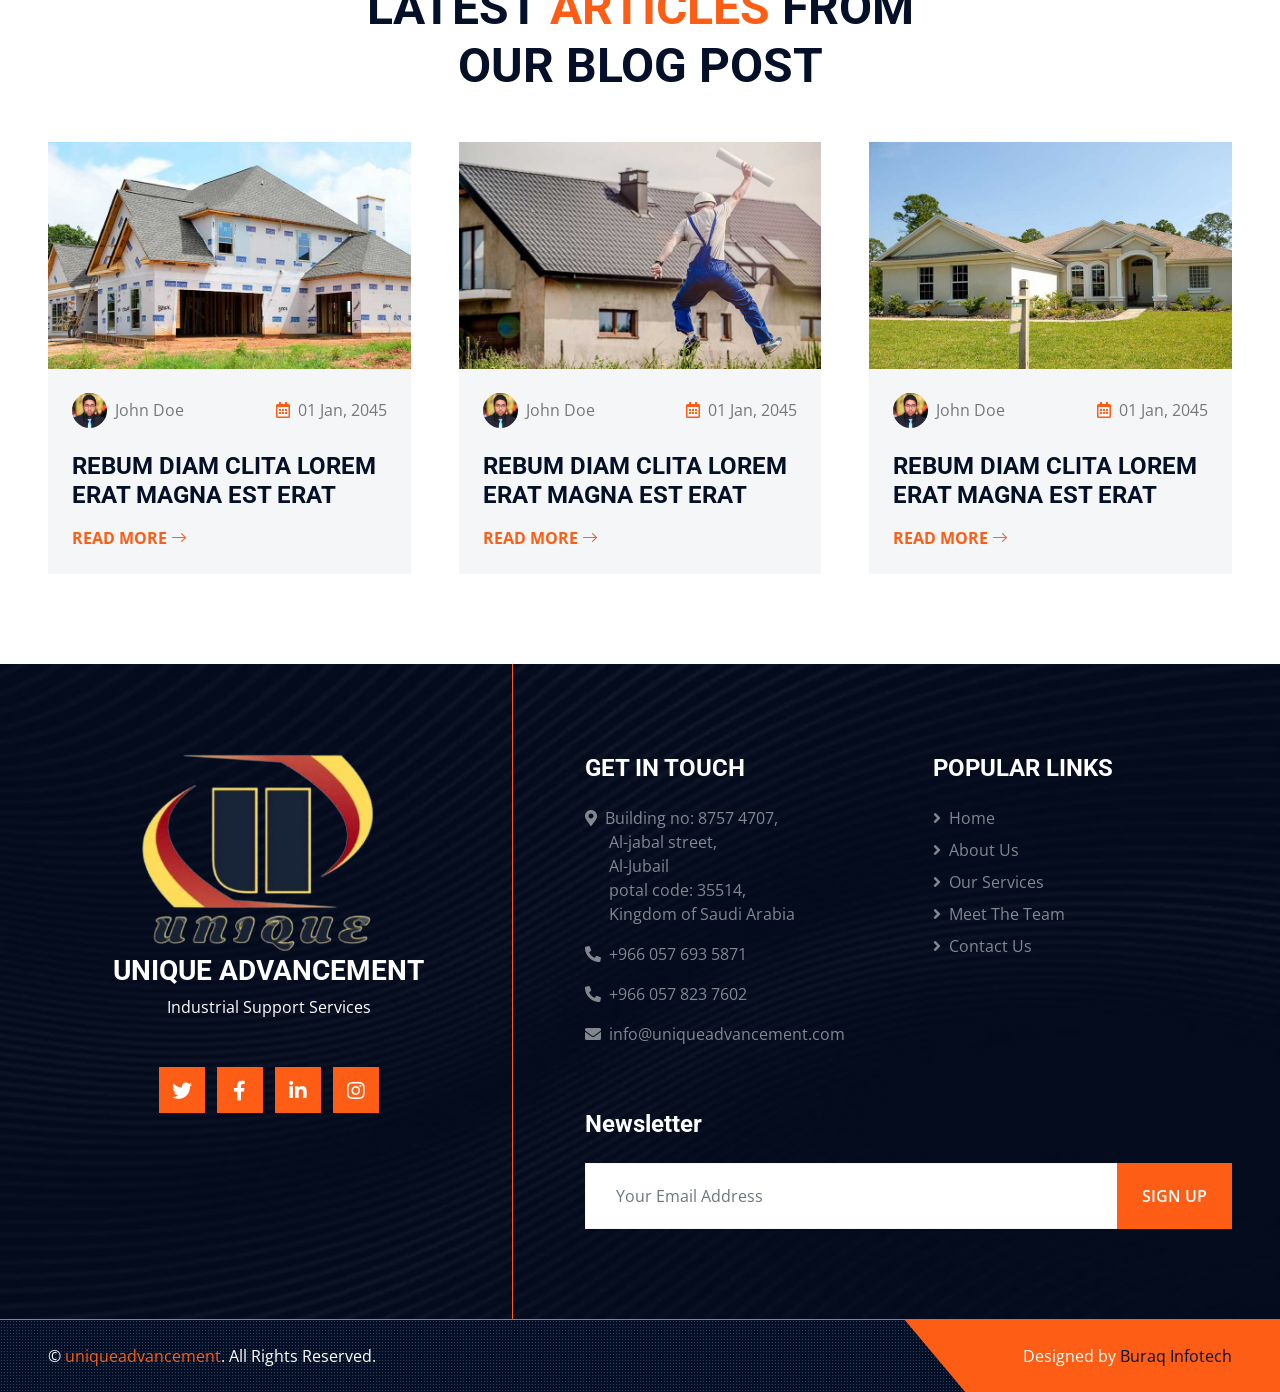
==== commit c76eae48: "address" ====
--- a/index.html
+++ b/index.html
@@ -639,7 +639,7 @@
                     <div class="col-sm-6">
                         <h4 class="text-white text-uppercase mb-4">Get in touch</h4>
                         <div class="d-flex flex-column justify-content-start">								
-							<p><i class="fa fa-map-marker-alt me-2"></i>8928 Prince mashhour, <br>&nbsp&nbsp&nbspAl-dana district, <br>&nbsp&nbsp&nbsp35514 Jubail, KSA</p>
+							<p><i class="fa fa-map-marker-alt me-2 text-uppercase"></i>Building no: 8757 4707, <br>&nbsp &nbsp &nbsp Al-jabal street, <br>&nbsp &nbsp &nbsp Al-Jubail<br>&nbsp &nbsp &nbsp potal code: 35514, <br>&nbsp &nbsp &nbsp Kingdom of Saudi Arabia</p>
 							<p><i class="fa fa-phone-alt me-2"></i>+966 057 693 5871</p>
 							<p><i class="fa fa-phone-alt me-2"></i>+966 057 823 7602</p>
 							<p><i class="fa fa-envelope me-2"></i>info@uniqueadvancement.com</p>
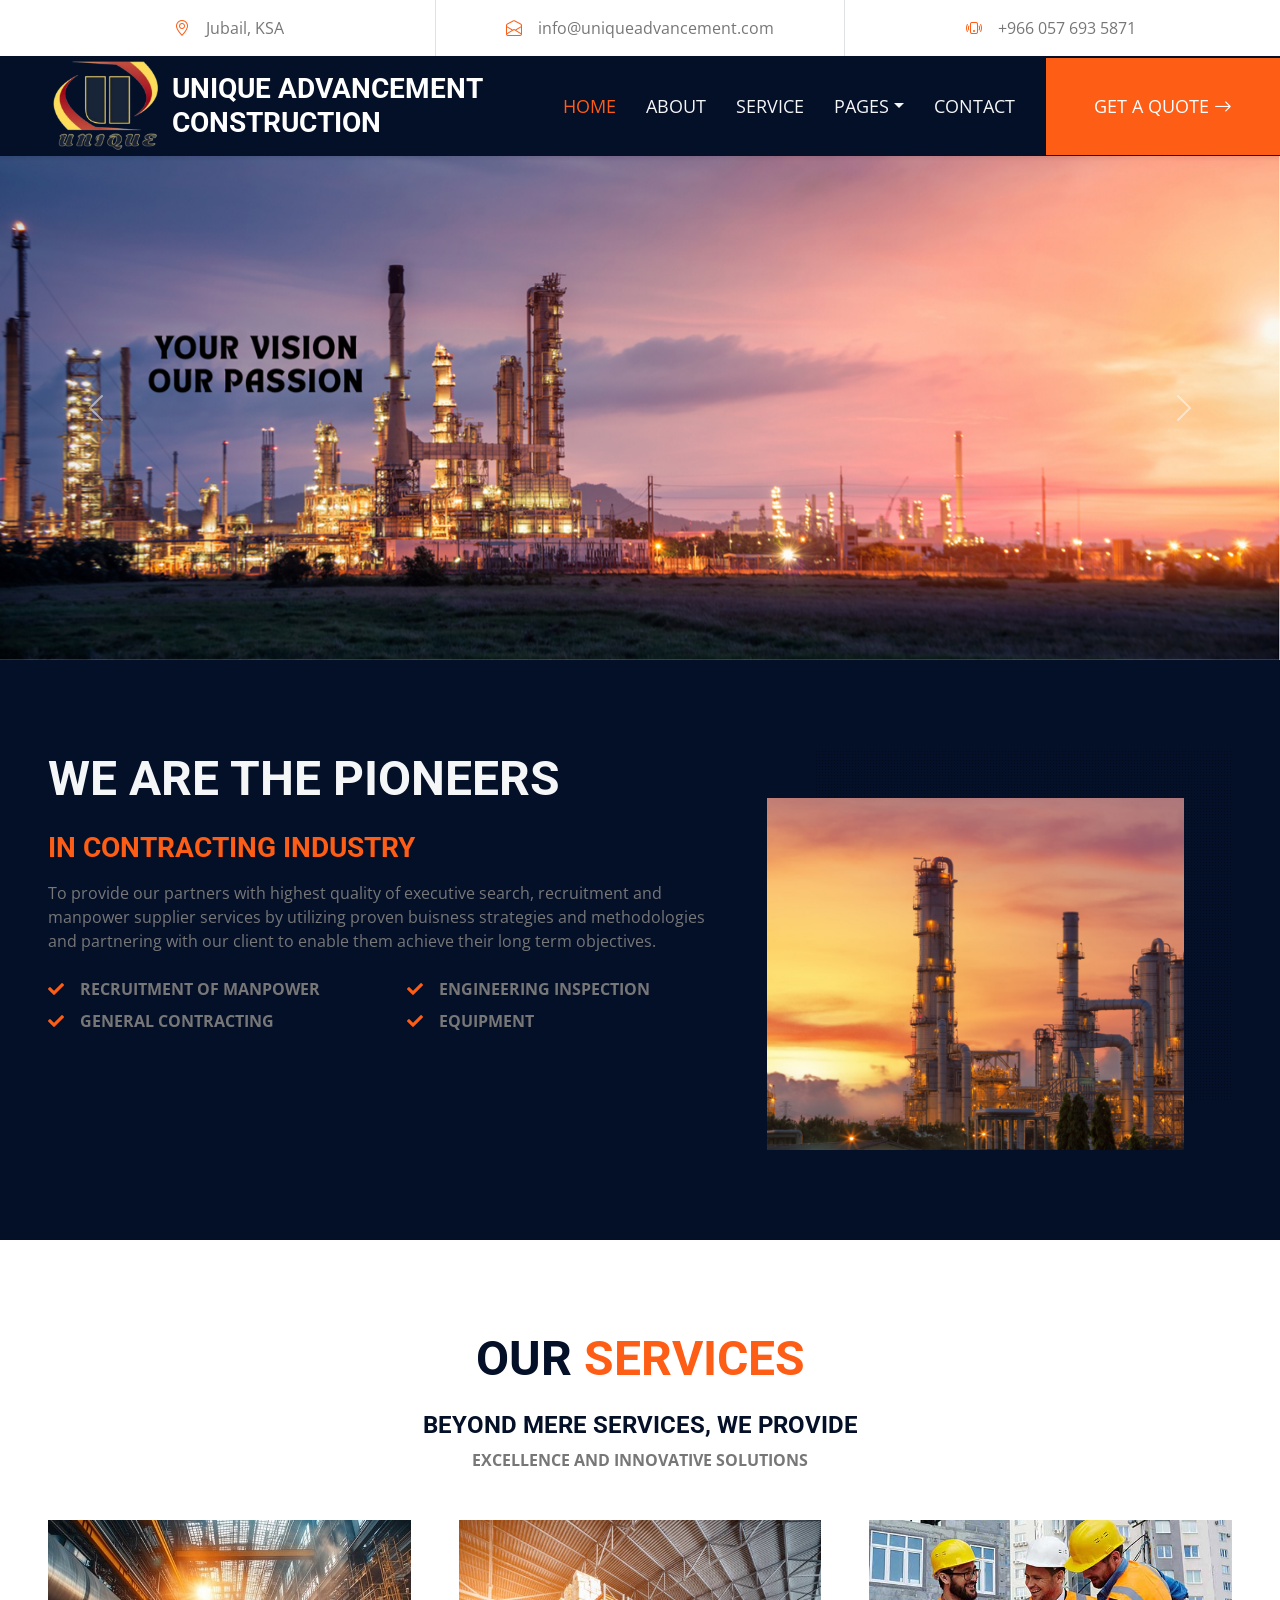
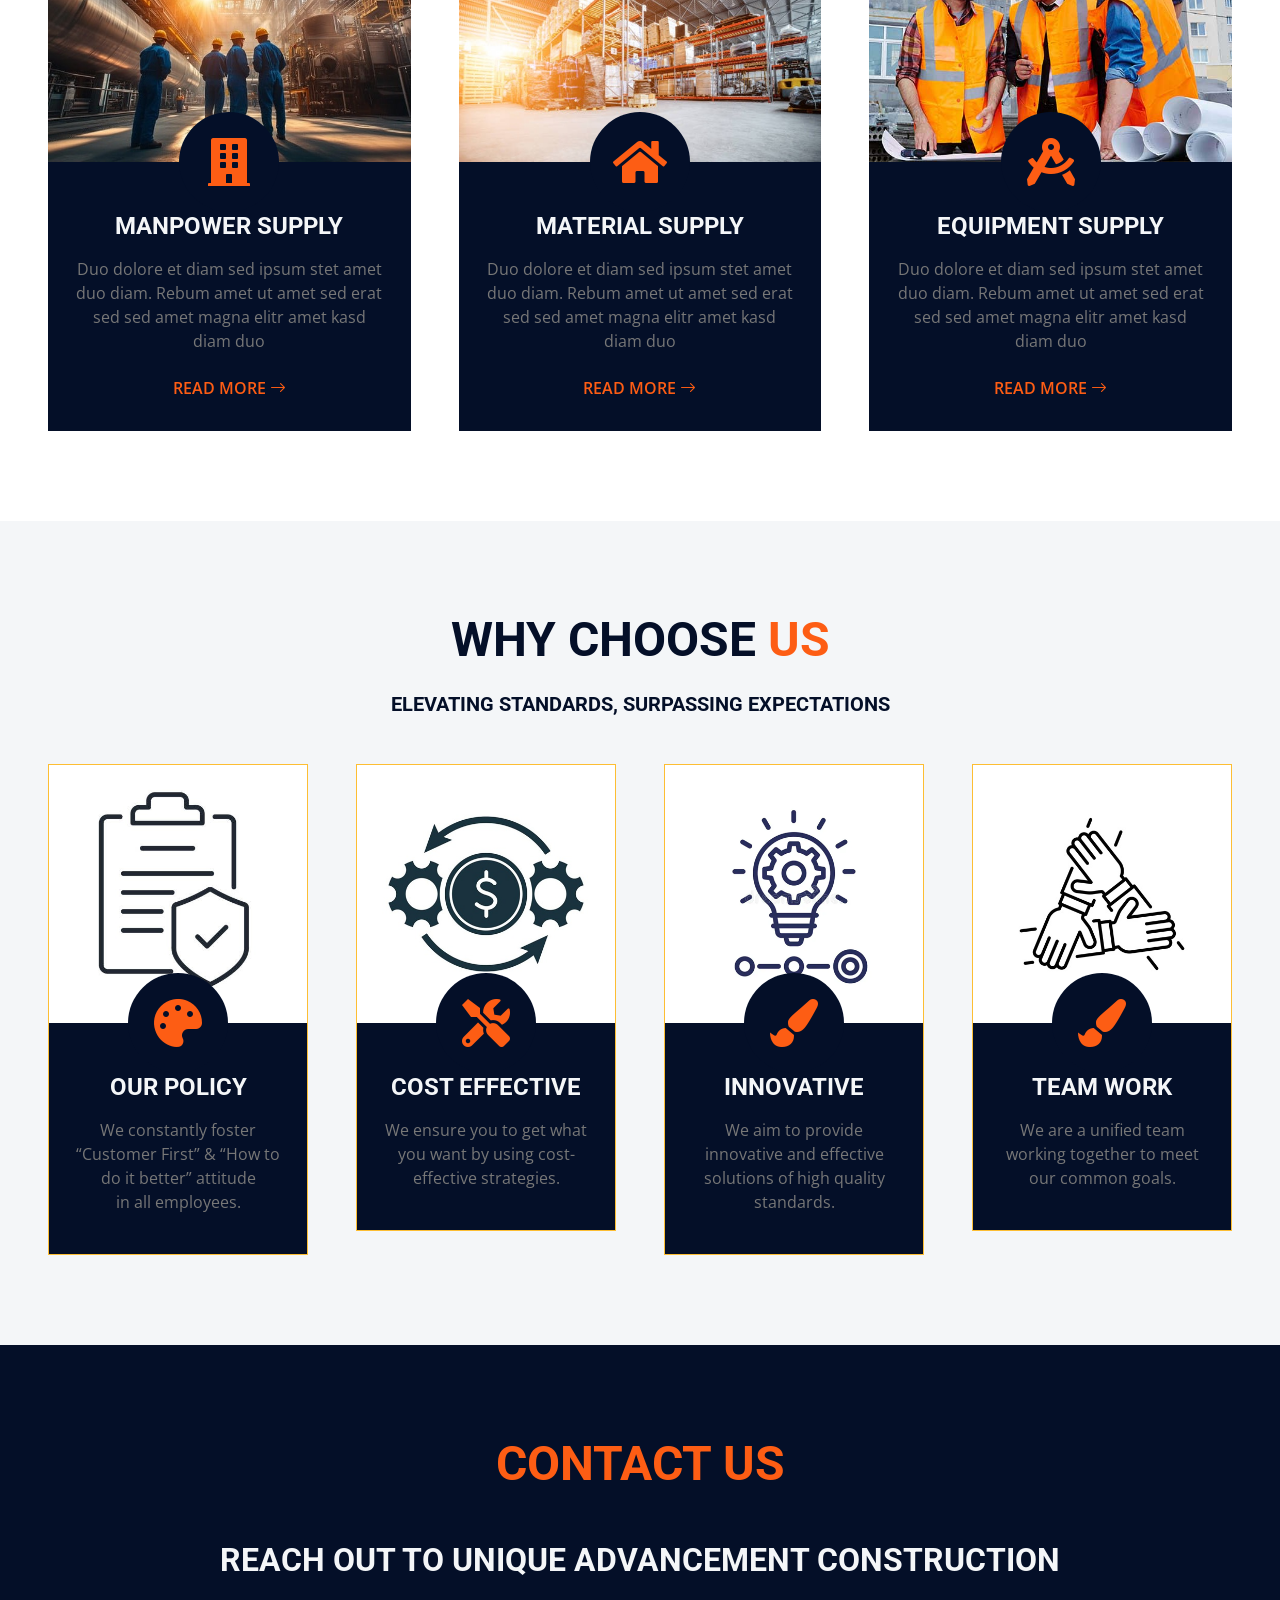
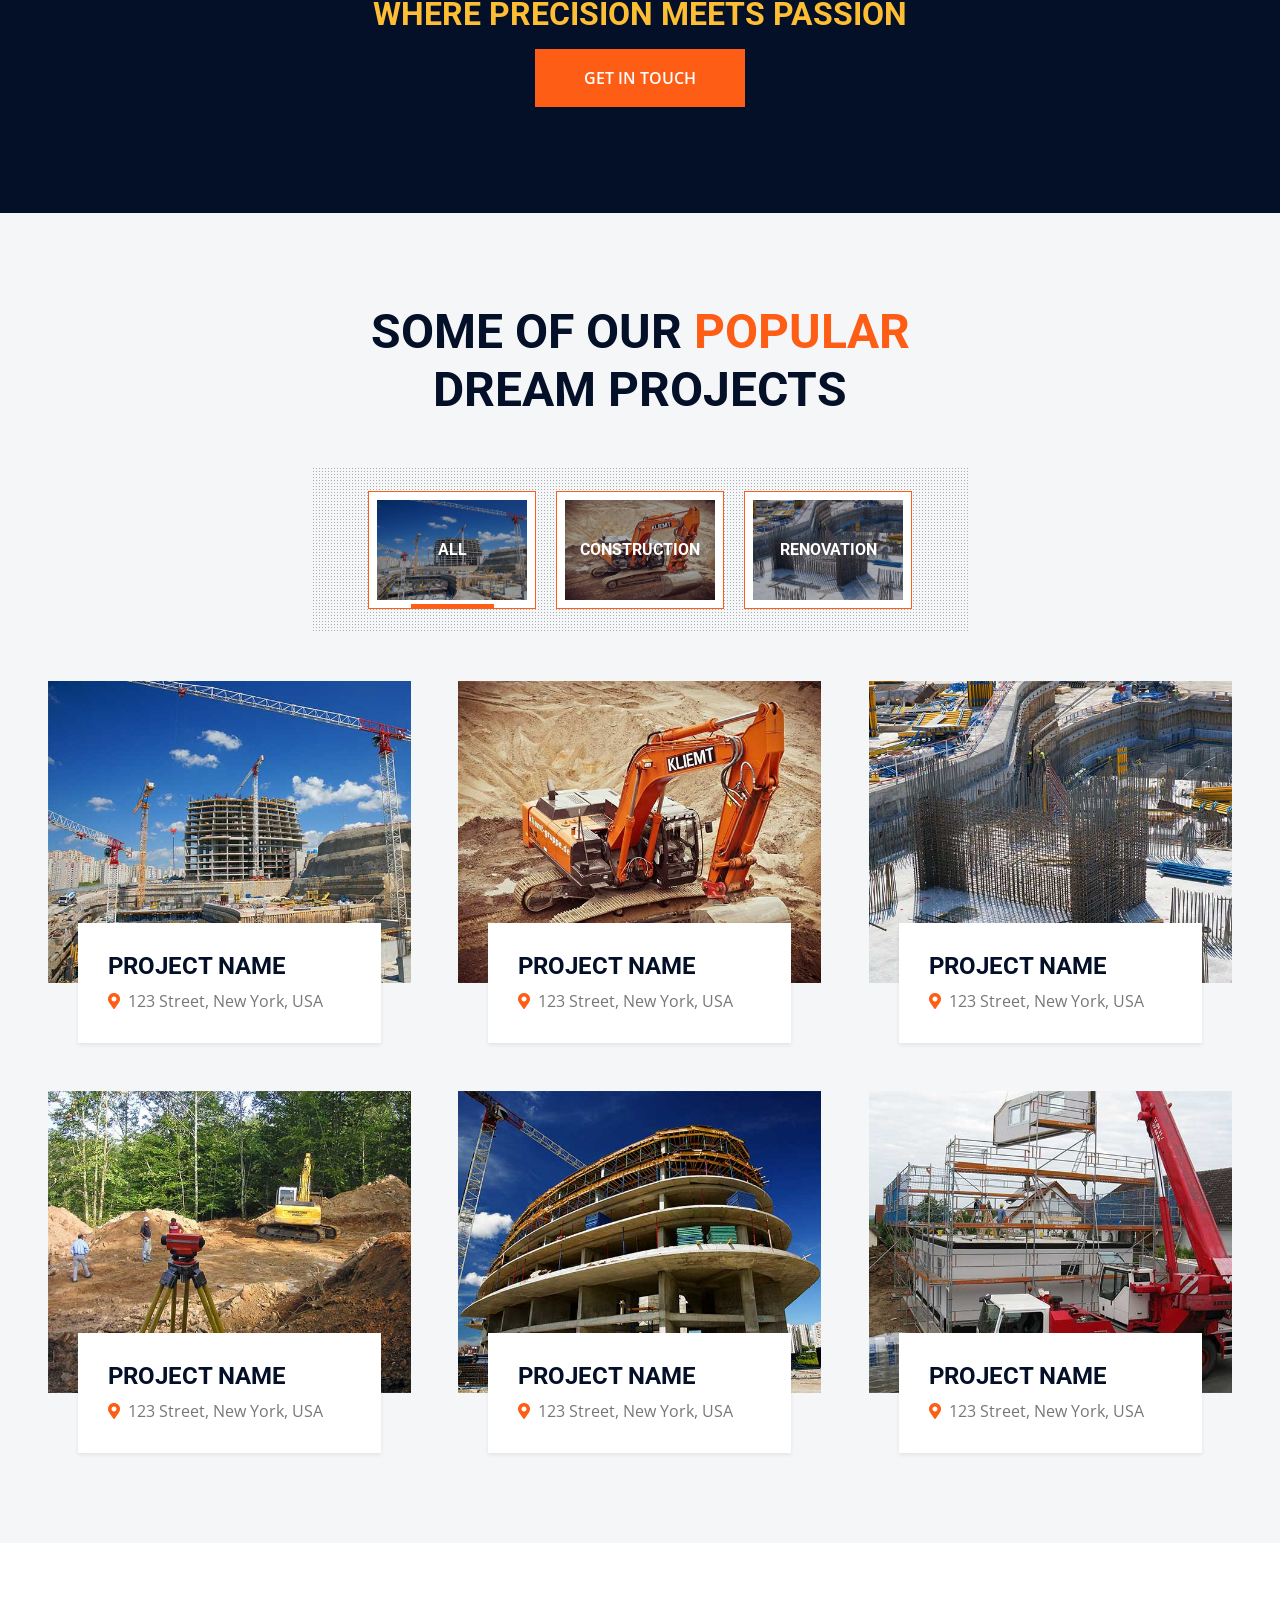
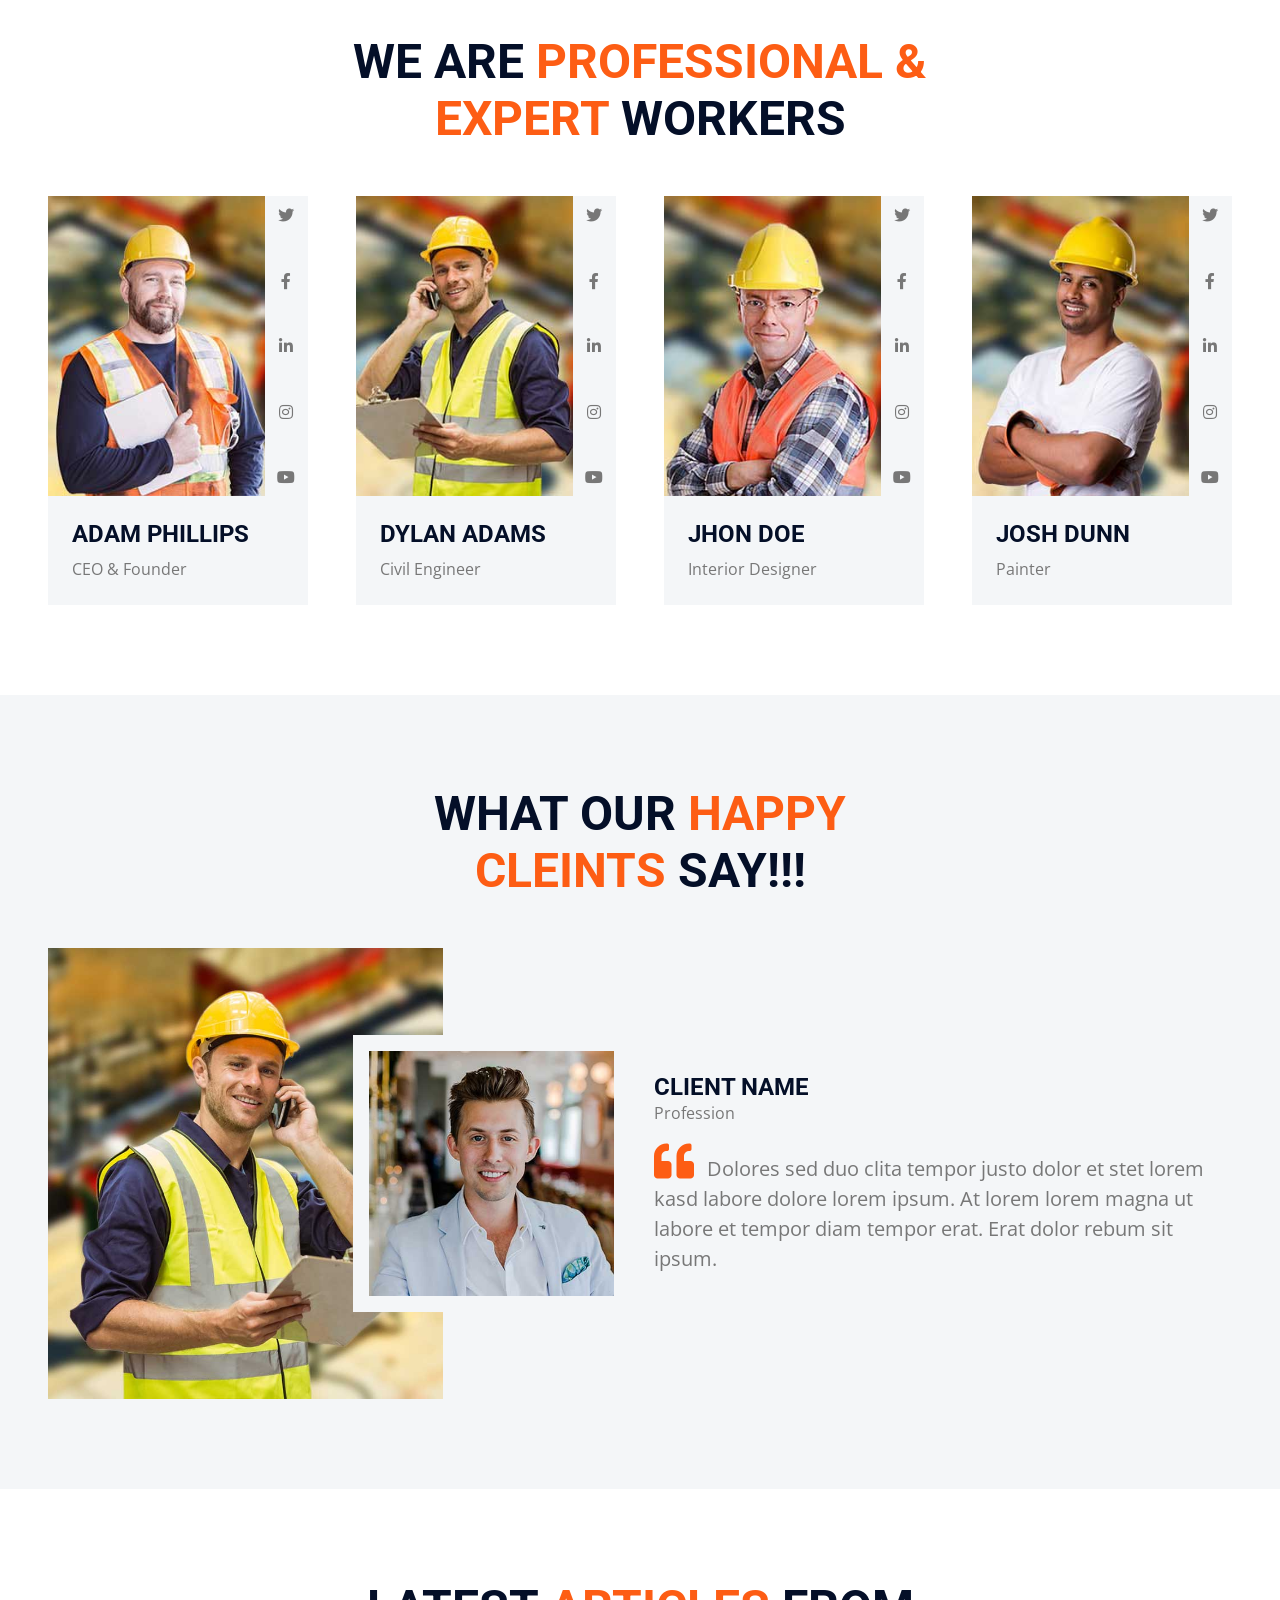
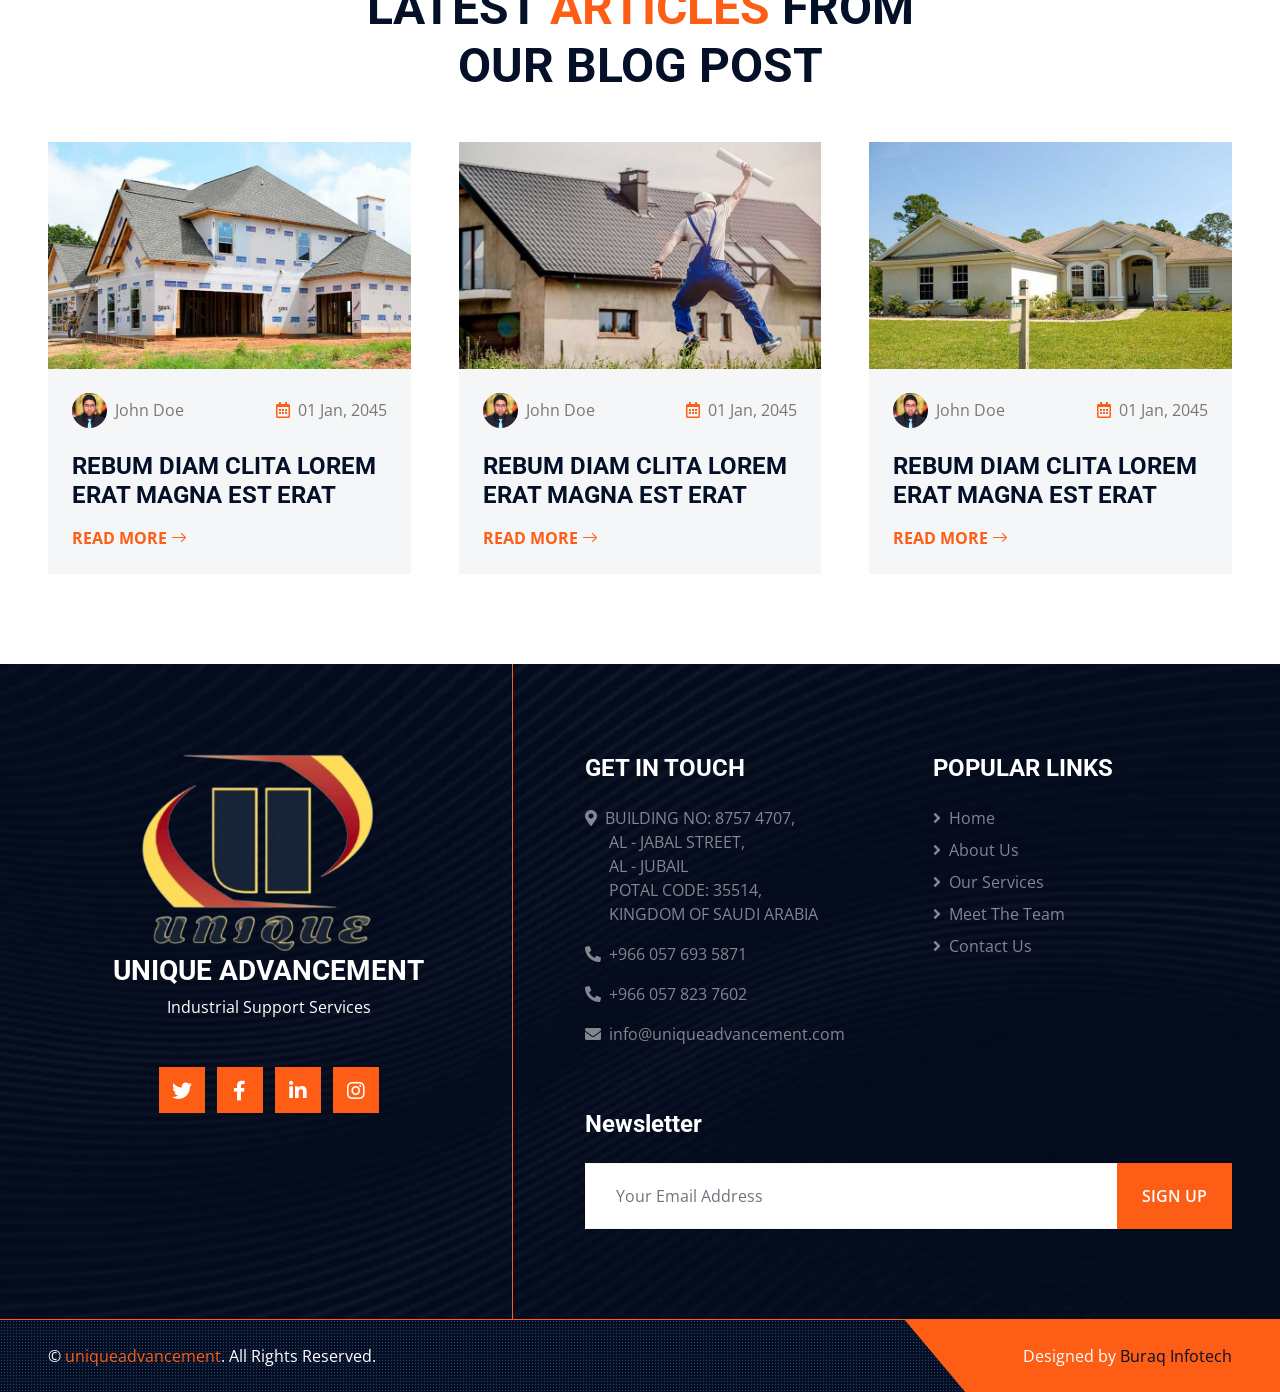
==== commit 01e5e581: "address" ====
--- a/index.html
+++ b/index.html
@@ -639,7 +639,7 @@
                     <div class="col-sm-6">
                         <h4 class="text-white text-uppercase mb-4">Get in touch</h4>
                         <div class="d-flex flex-column justify-content-start">								
-							<p><i class="fa fa-map-marker-alt me-2 text-uppercase"></i>Building no: 8757 4707, <br>&nbsp &nbsp &nbsp Al-jabal street, <br>&nbsp &nbsp &nbsp Al-Jubail<br>&nbsp &nbsp &nbsp potal code: 35514, <br>&nbsp &nbsp &nbsp Kingdom of Saudi Arabia</p>
+							<p class="text-uppercase"><i class="fa fa-map-marker-alt me-2"></i>Building no: 8757 4707, <br>&nbsp &nbsp &nbsp Al - jabal street, <br>&nbsp &nbsp &nbsp Al - Jubail<br>&nbsp &nbsp &nbsp potal code: 35514, <br>&nbsp &nbsp &nbsp Kingdom of Saudi Arabia</p>
 							<p><i class="fa fa-phone-alt me-2"></i>+966 057 693 5871</p>
 							<p><i class="fa fa-phone-alt me-2"></i>+966 057 823 7602</p>
 							<p><i class="fa fa-envelope me-2"></i>info@uniqueadvancement.com</p>
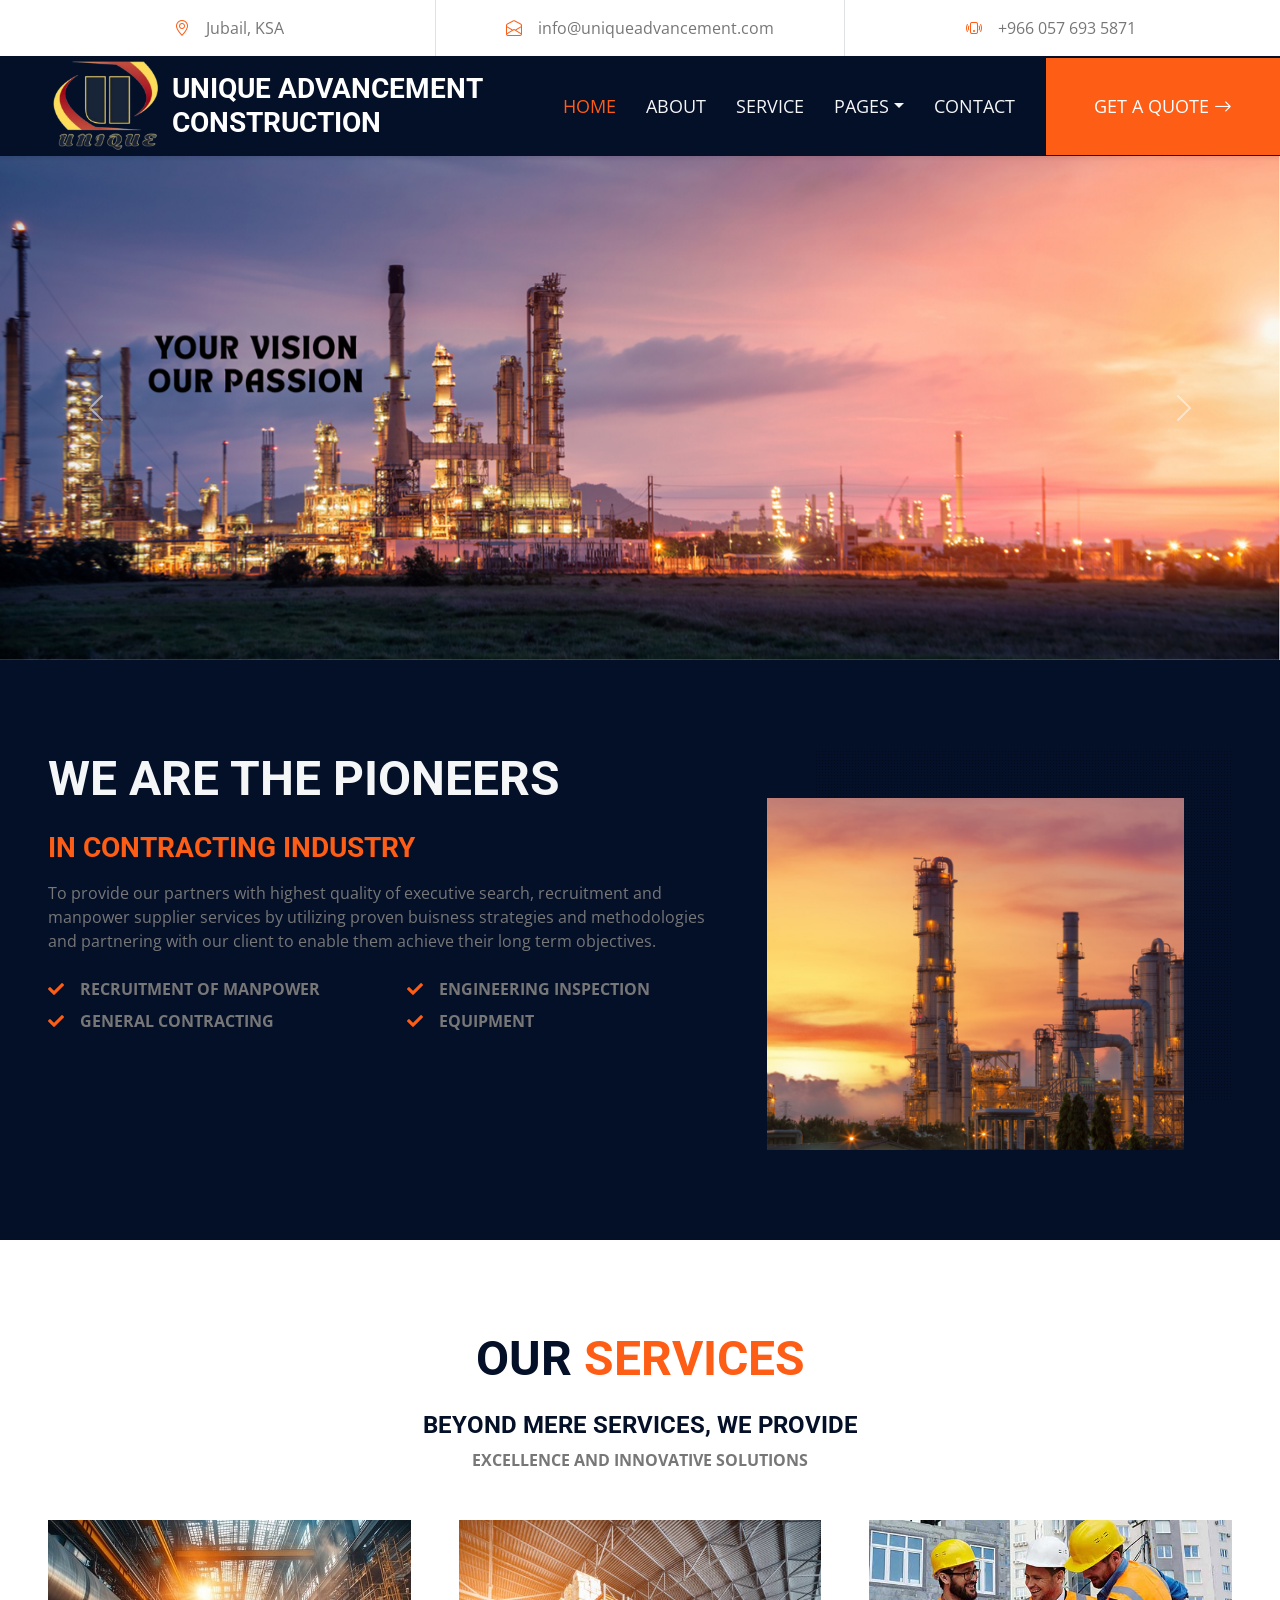
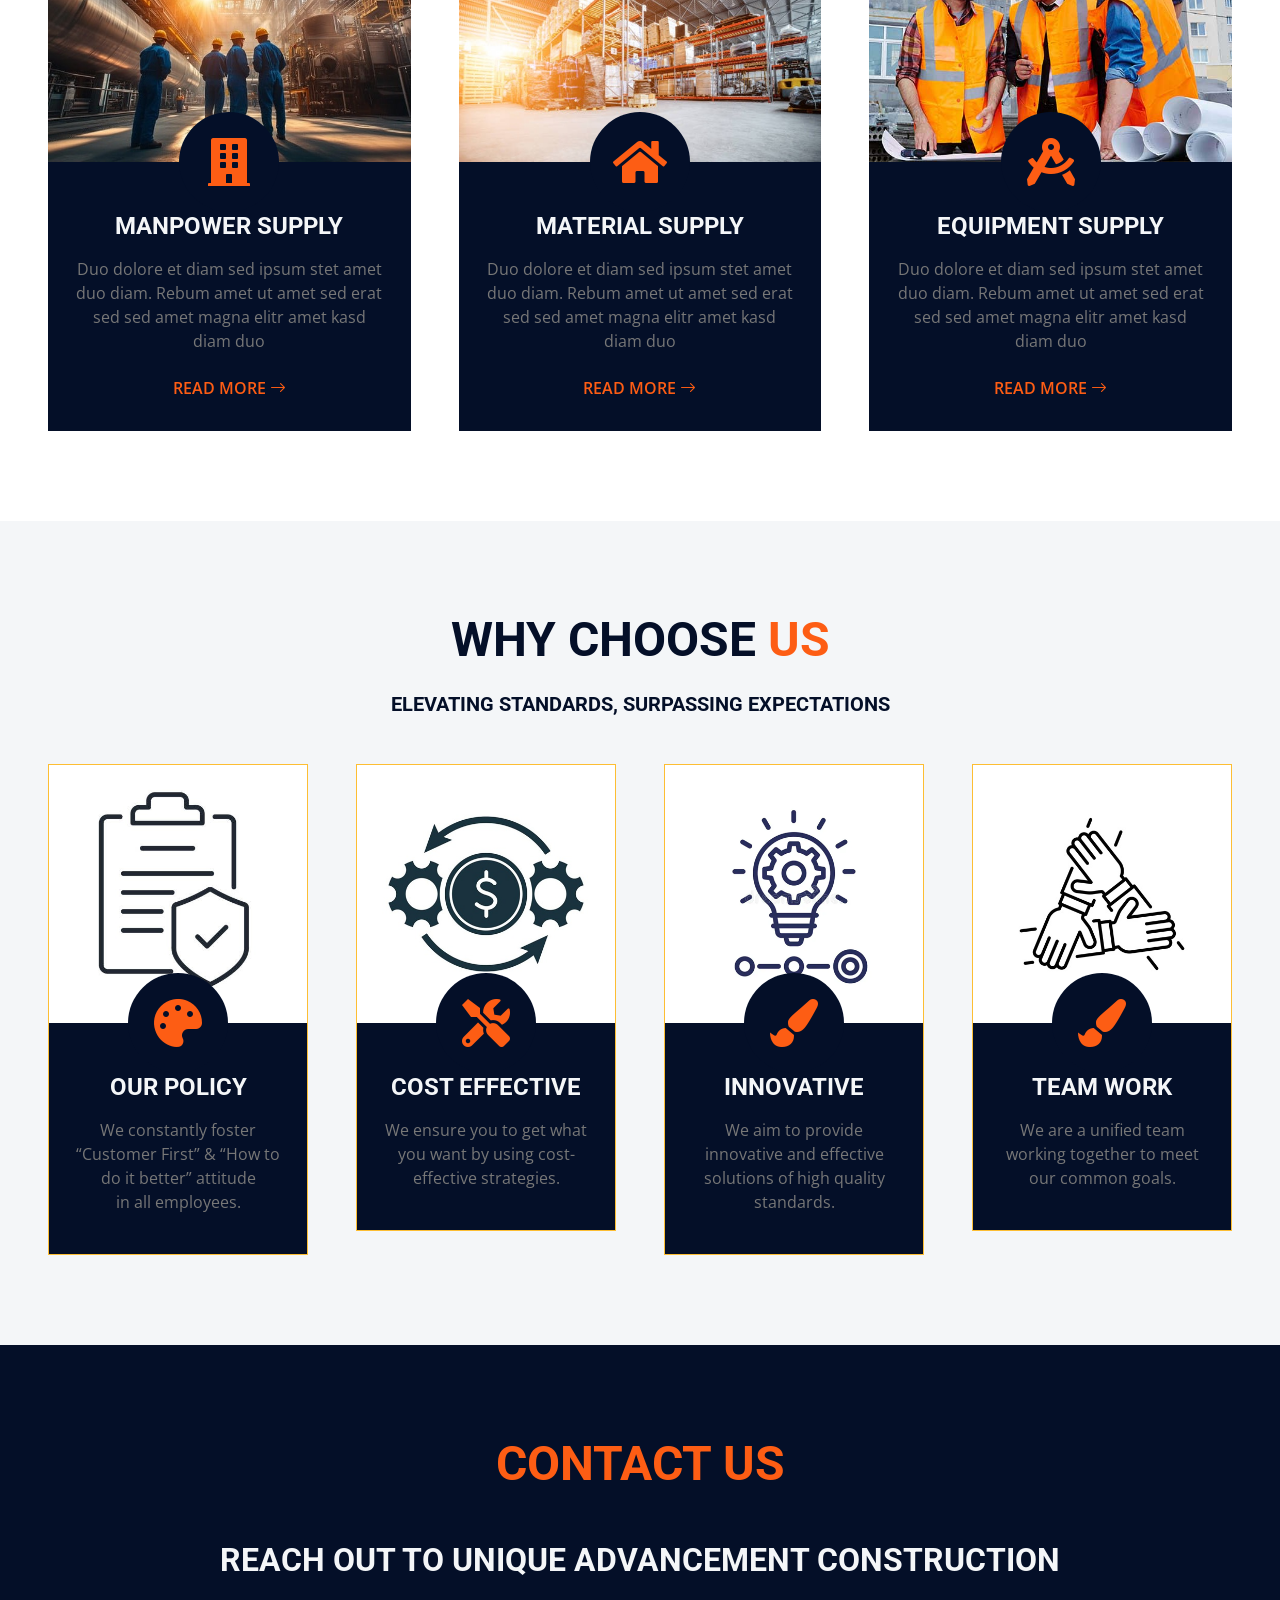
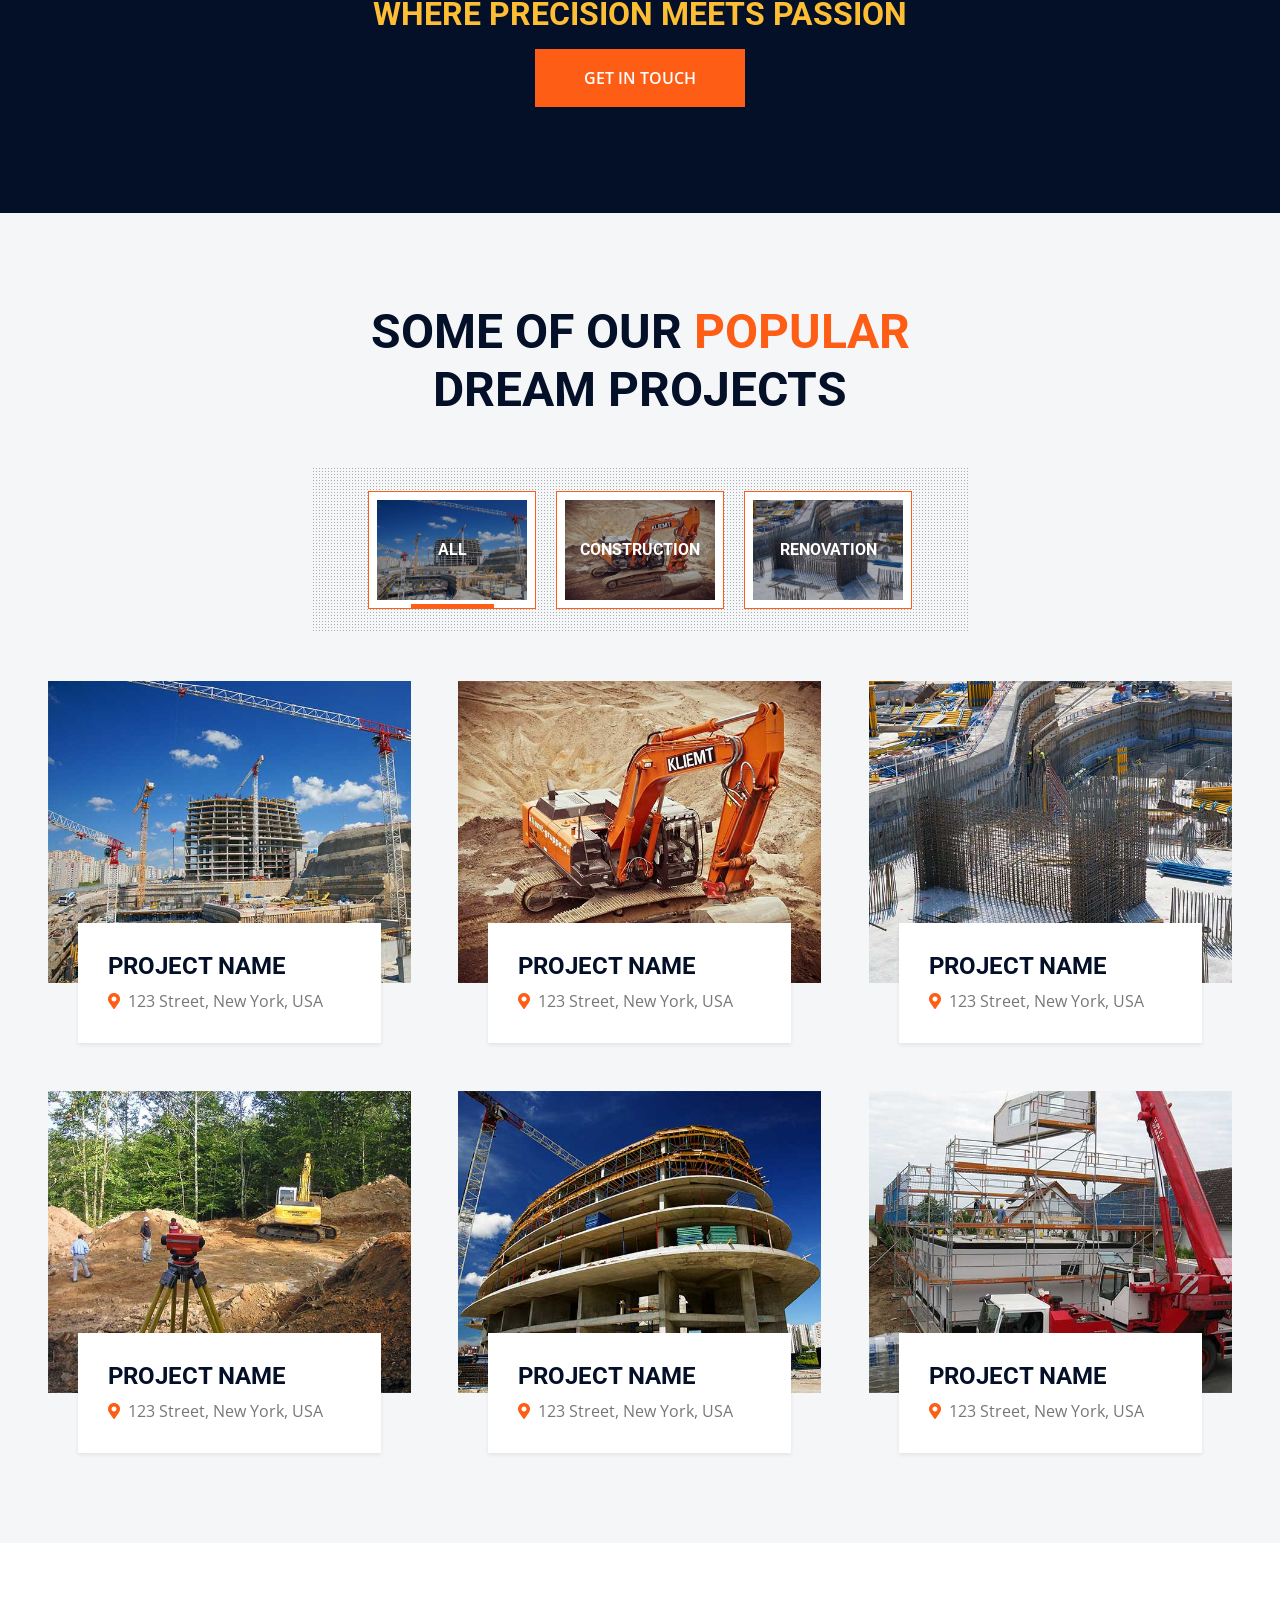
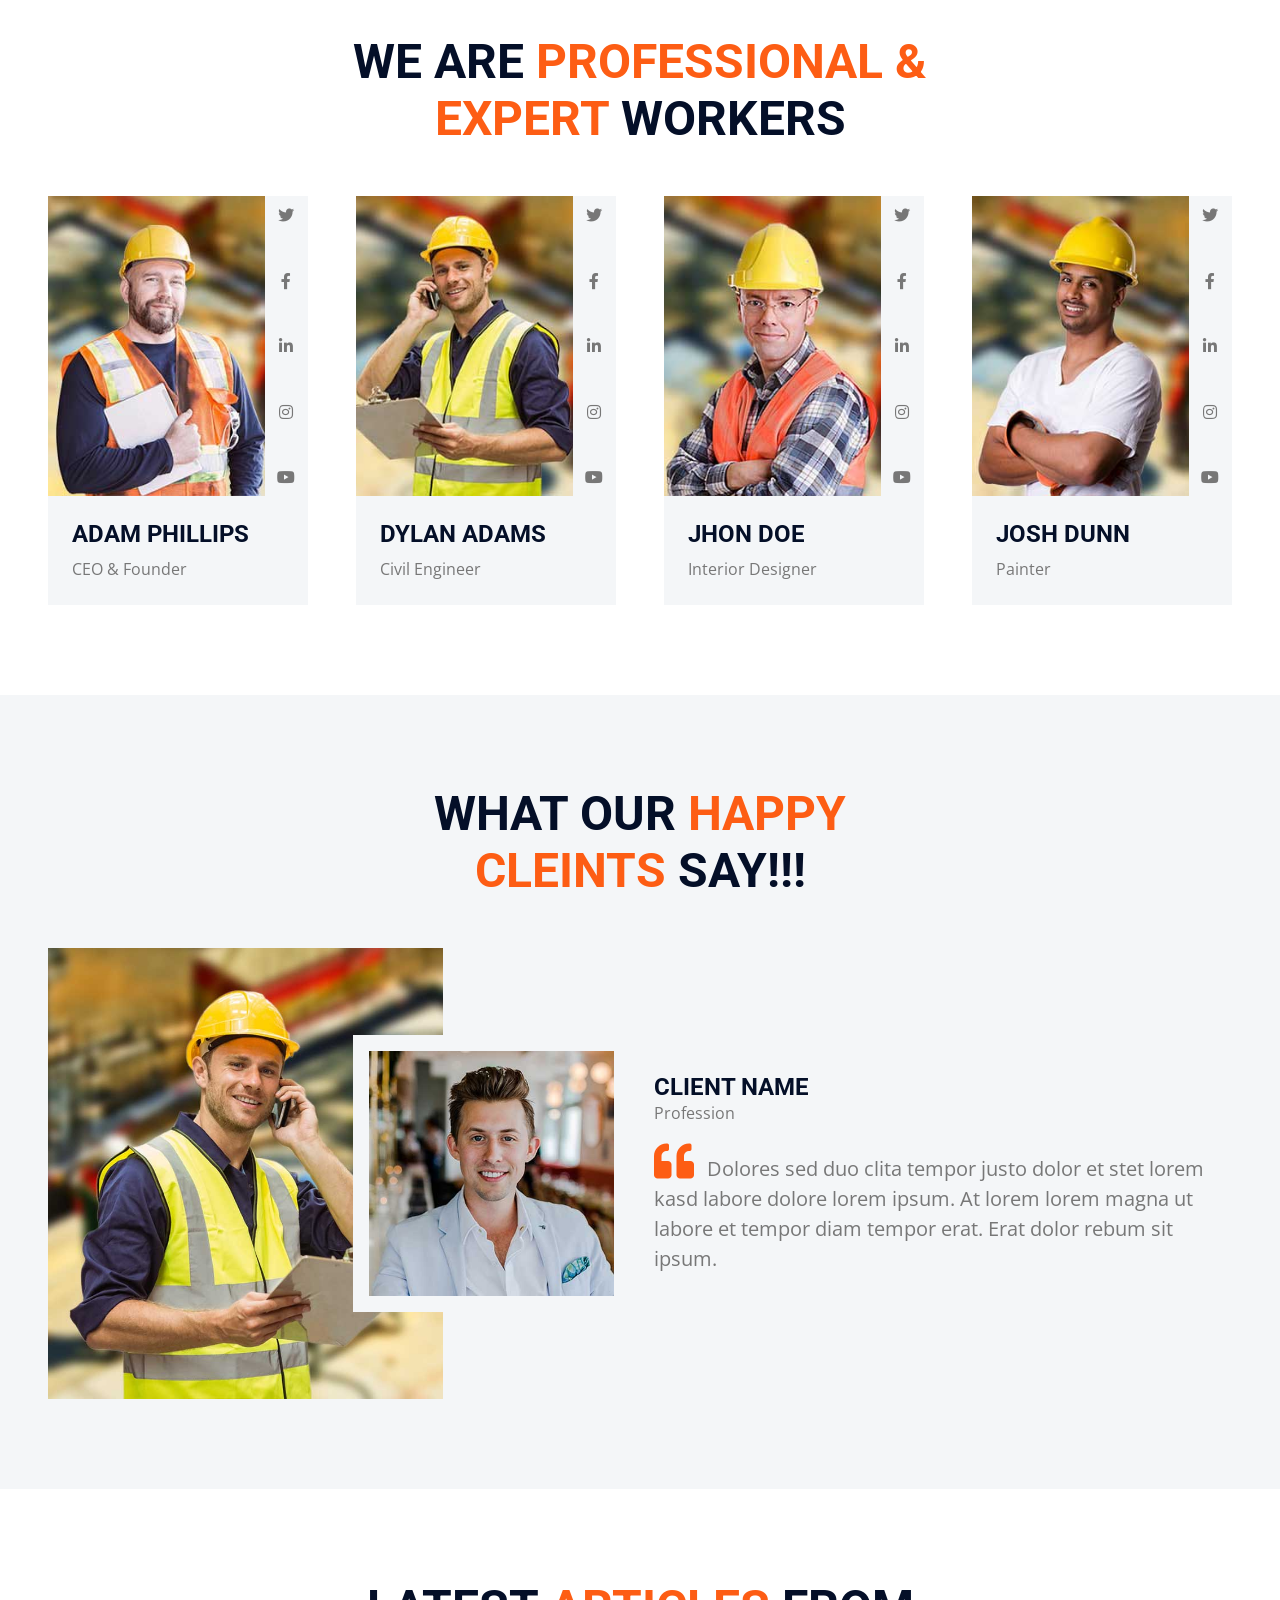
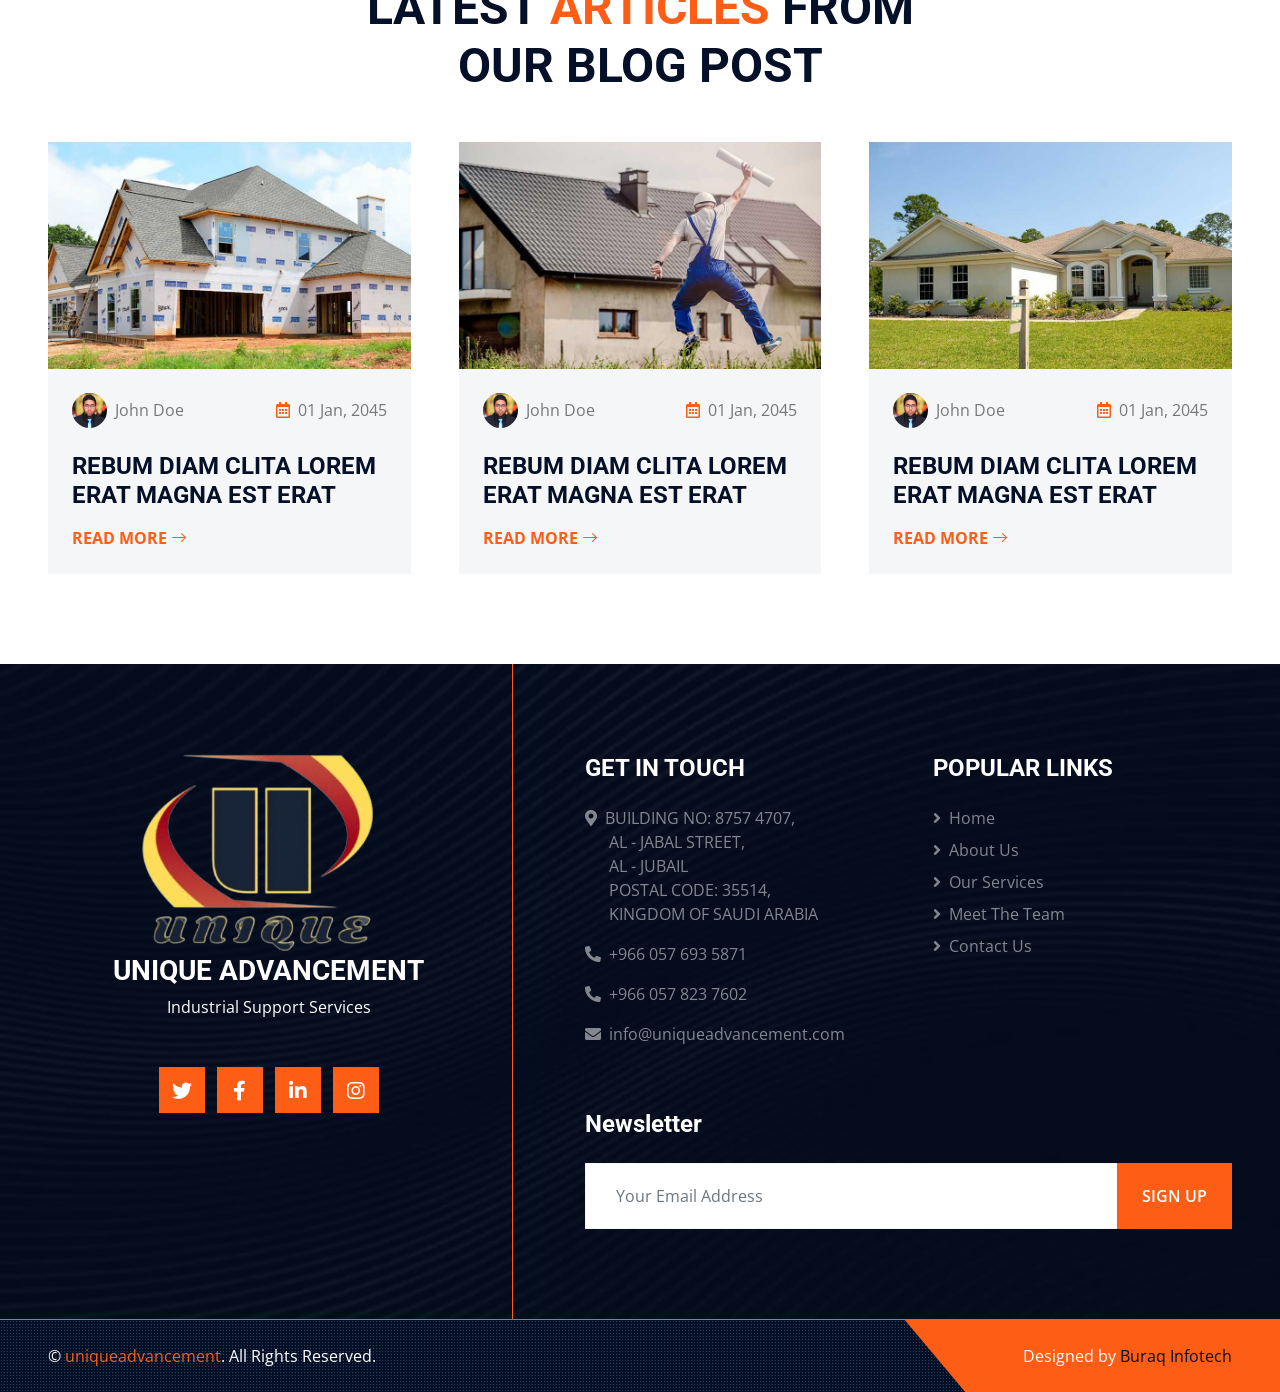
==== commit 0964c3ba: "update" ====
--- a/index.html
+++ b/index.html
@@ -639,7 +639,7 @@
                     <div class="col-sm-6">
                         <h4 class="text-white text-uppercase mb-4">Get in touch</h4>
                         <div class="d-flex flex-column justify-content-start">								
-							<p class="text-uppercase"><i class="fa fa-map-marker-alt me-2"></i>Building no: 8757 4707, <br>&nbsp &nbsp &nbsp Al - jabal street, <br>&nbsp &nbsp &nbsp Al - Jubail<br>&nbsp &nbsp &nbsp potal code: 35514, <br>&nbsp &nbsp &nbsp Kingdom of Saudi Arabia</p>
+							<p class="text-uppercase"><i class="fa fa-map-marker-alt me-2"></i>Building no: 8757 4707, <br>&nbsp &nbsp &nbsp Al - jabal street, <br>&nbsp &nbsp &nbsp Al - Jubail<br>&nbsp &nbsp &nbsp postal code: 35514, <br>&nbsp &nbsp &nbsp Kingdom of Saudi Arabia</p>
 							<p><i class="fa fa-phone-alt me-2"></i>+966 057 693 5871</p>
 							<p><i class="fa fa-phone-alt me-2"></i>+966 057 823 7602</p>
 							<p><i class="fa fa-envelope me-2"></i>info@uniqueadvancement.com</p>
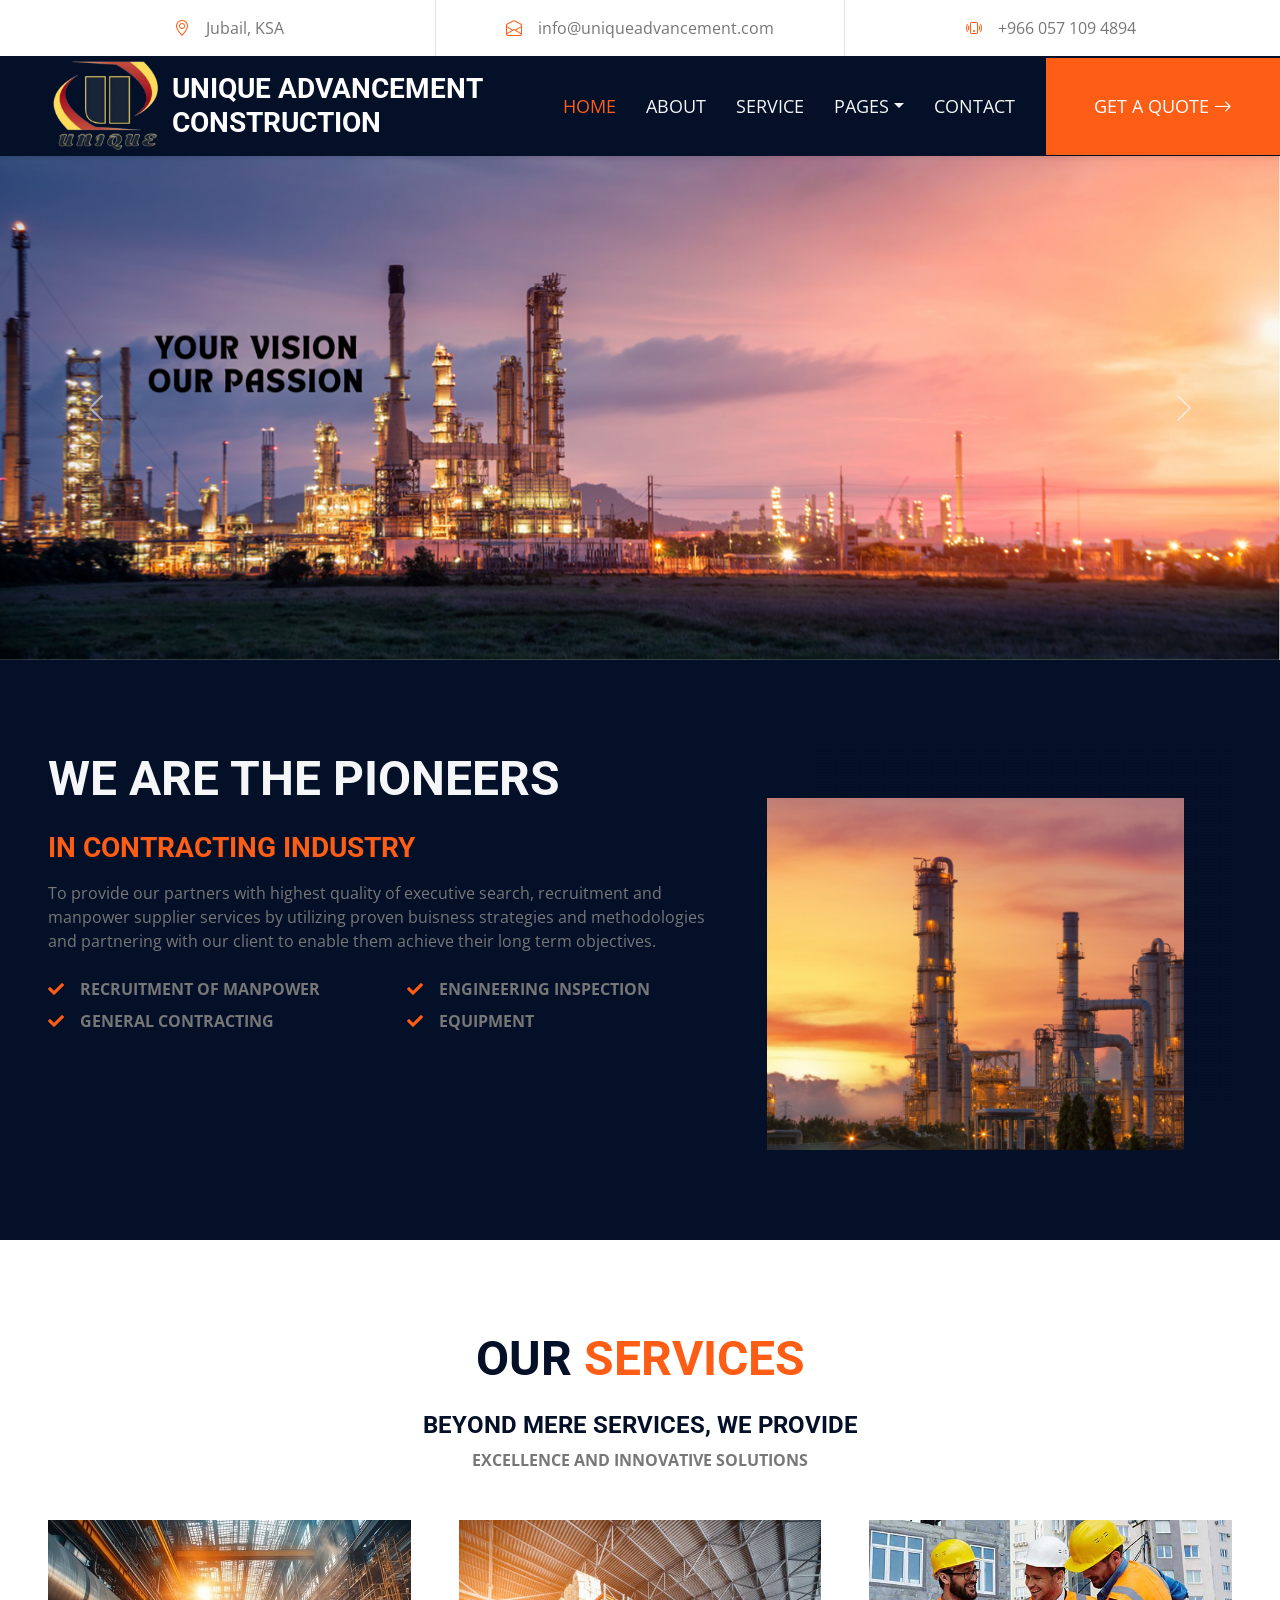
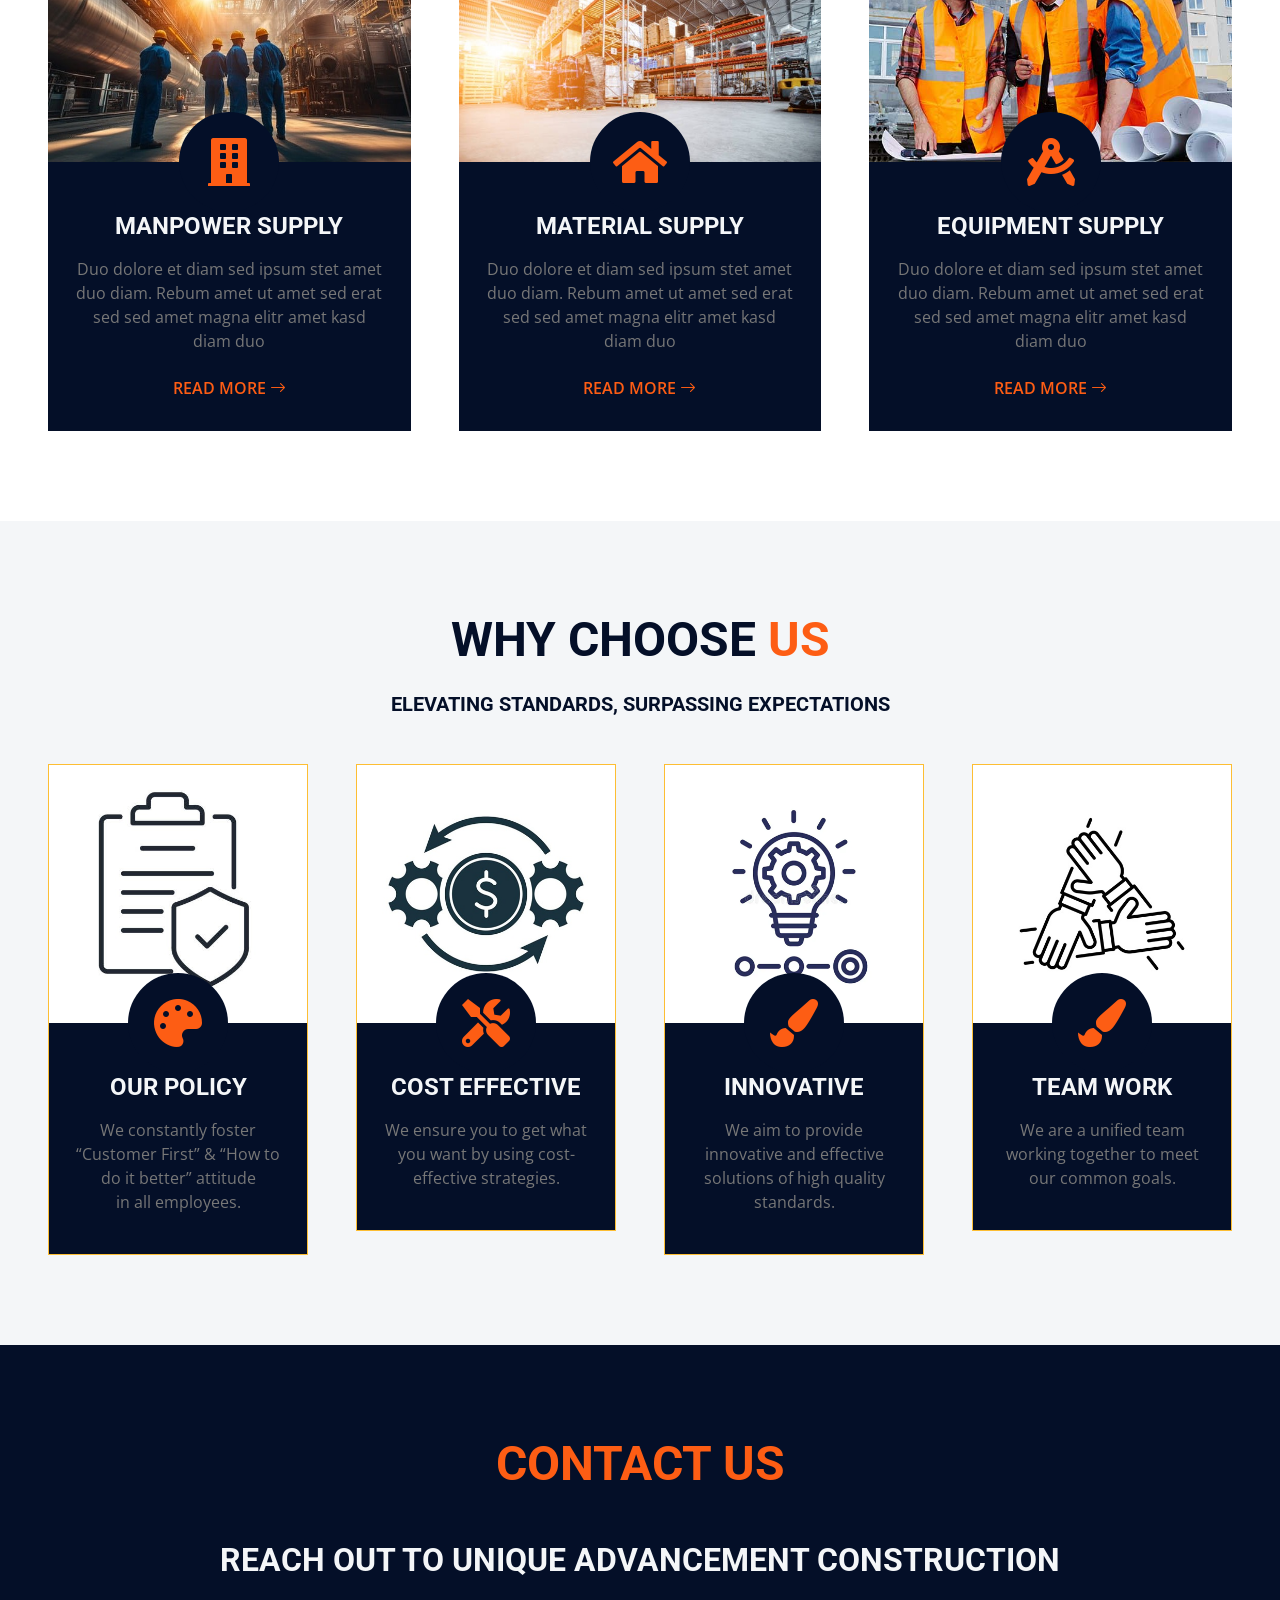
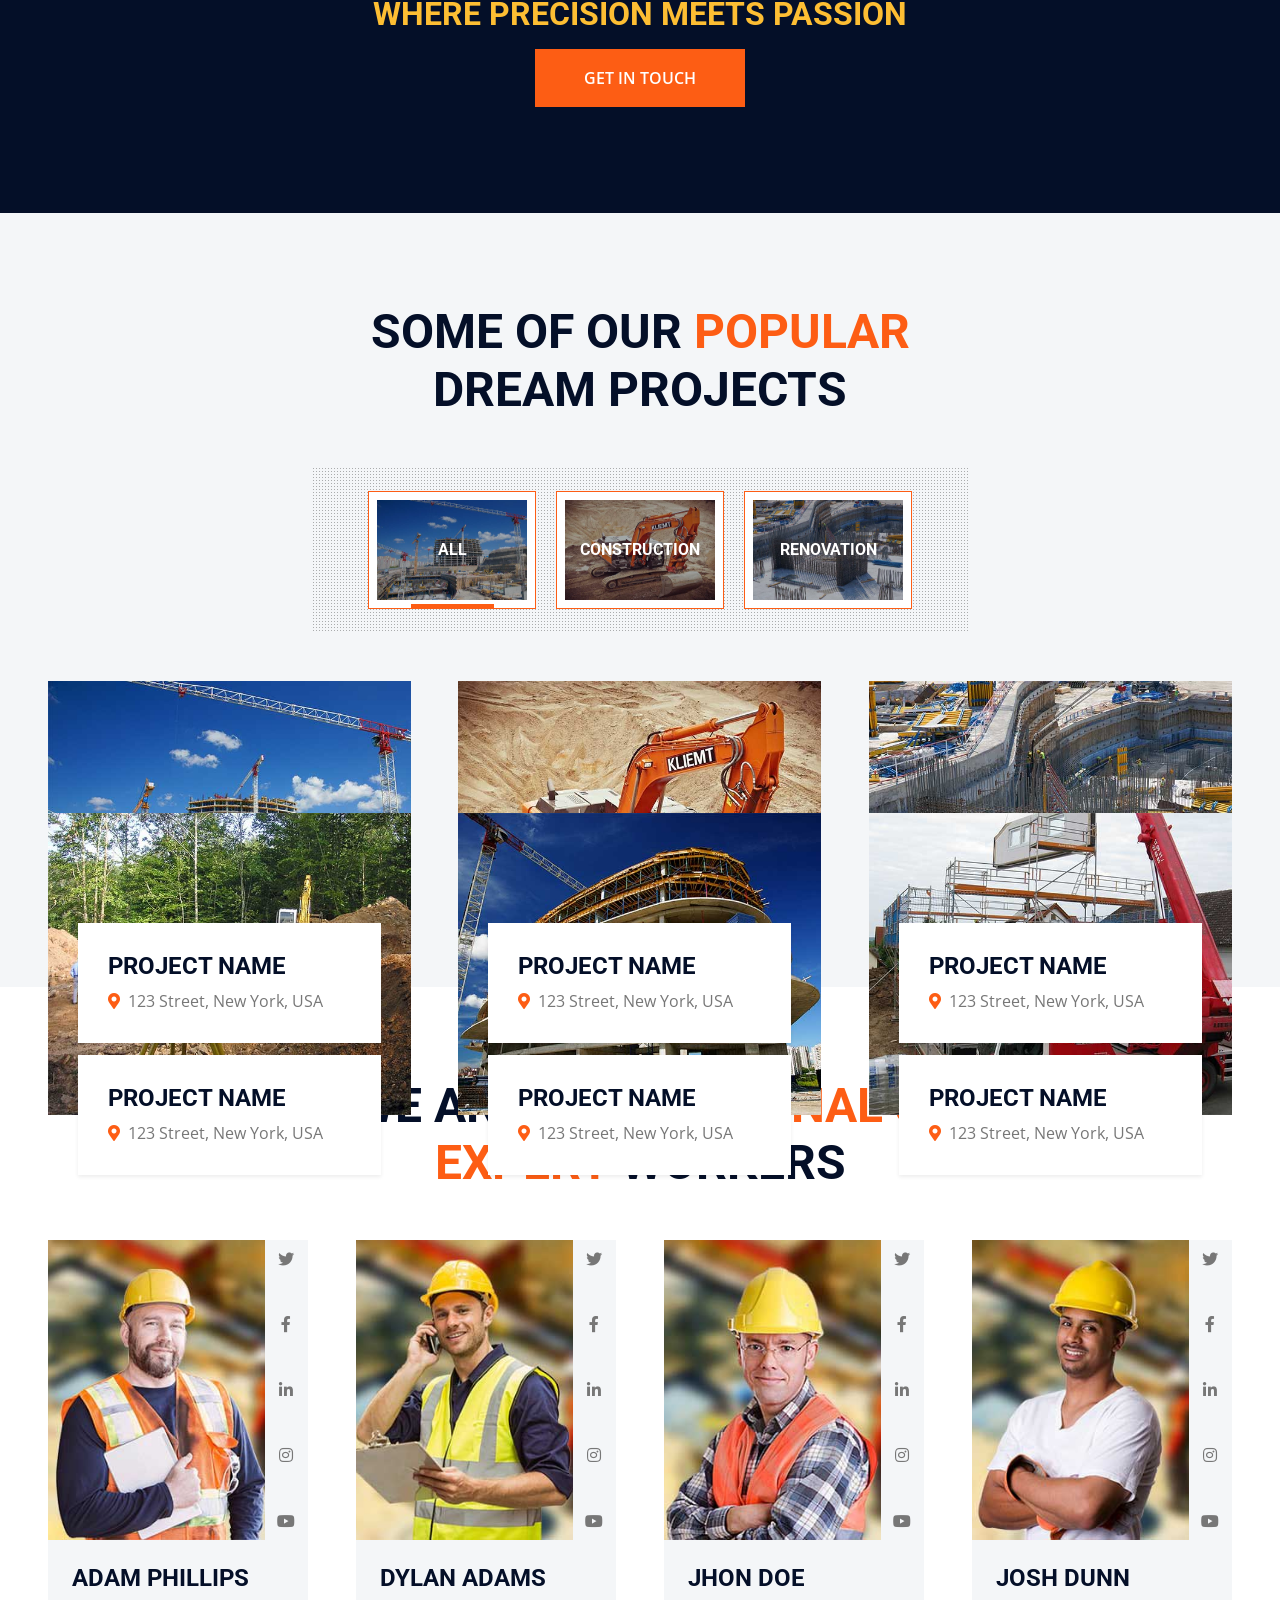
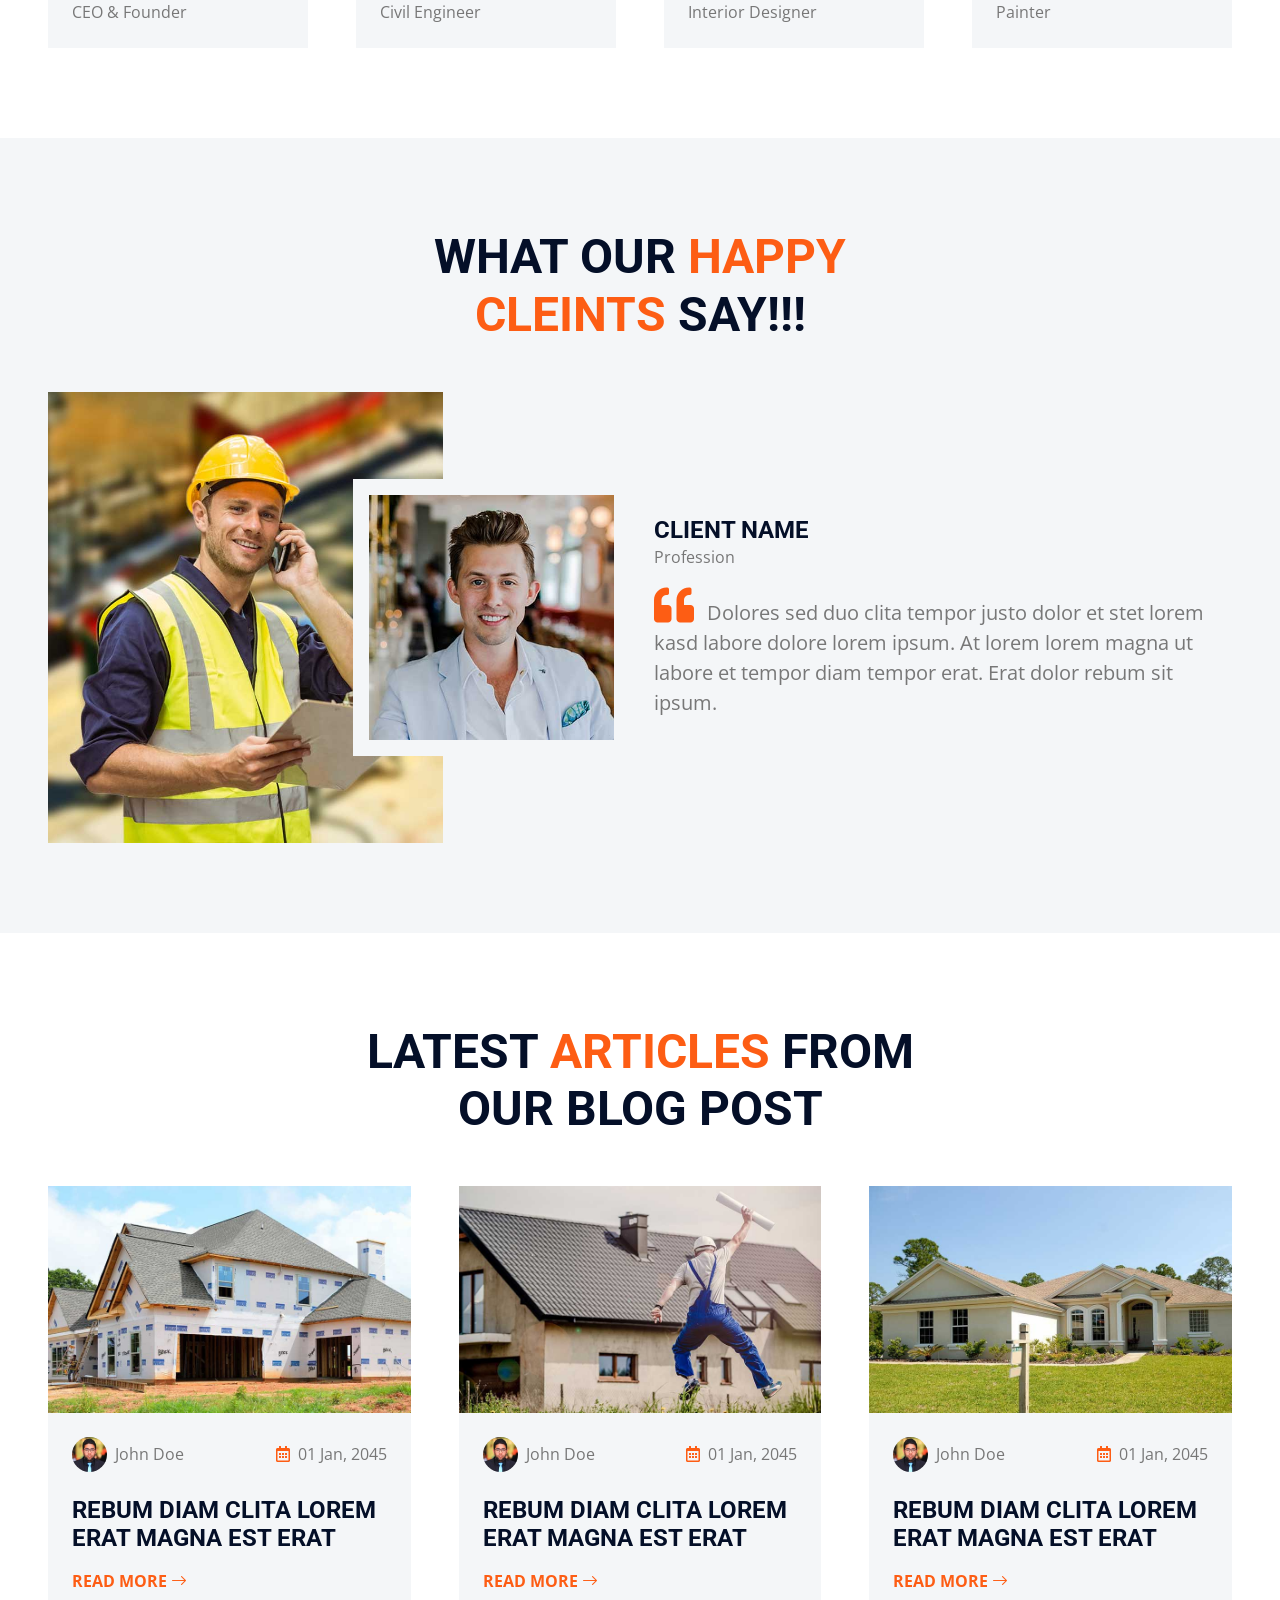
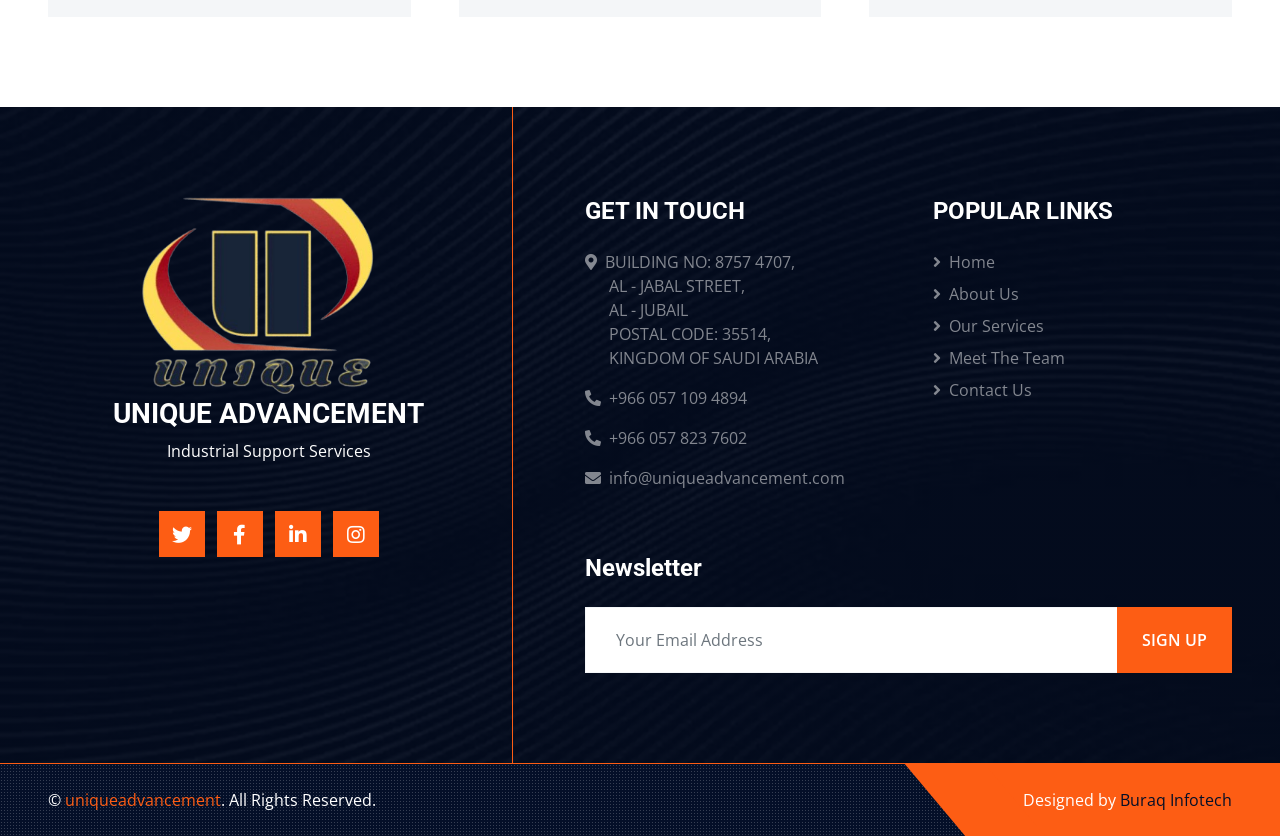
==== commit 75201197: "contact update" ====
--- a/index.html
+++ b/index.html
@@ -55,7 +55,7 @@
                 <div class="d-inline-flex align-items-center">
                     <i class="bi bi-phone-vibrate fs-10 text-primary me-3"></i>
                     <div class="text-start">
-                        <span>+966 057 693 5871</span>
+                        <span>+966 057 109 4894</span>
                     </div>
                 </div>
             </div>
@@ -640,7 +640,7 @@
                         <h4 class="text-white text-uppercase mb-4">Get in touch</h4>
                         <div class="d-flex flex-column justify-content-start">								
 							<p class="text-uppercase"><i class="fa fa-map-marker-alt me-2"></i>Building no: 8757 4707, <br>&nbsp &nbsp &nbsp Al - jabal street, <br>&nbsp &nbsp &nbsp Al - Jubail<br>&nbsp &nbsp &nbsp postal code: 35514, <br>&nbsp &nbsp &nbsp Kingdom of Saudi Arabia</p>
-							<p><i class="fa fa-phone-alt me-2"></i>+966 057 693 5871</p>
+							<p><i class="fa fa-phone-alt me-2"></i>+966 057 109 4894</p>
 							<p><i class="fa fa-phone-alt me-2"></i>+966 057 823 7602</p>
 							<p><i class="fa fa-envelope me-2"></i>info@uniqueadvancement.com</p>
                         </div>
--- a/css/style.css
+++ b/css/style.css
@@ -154,7 +154,7 @@
     flex-direction: column;
     align-items: center;
     justify-content: center;
-    background: linear-gradient(rgba(4, 15, 40, .7), rgba(4, 15, 40, .7)), url(../img/carousel-1.jpg) center center no-repeat;
+    background:  url(../img/contact_banner.jpg) center center no-repeat;
     background-size: cover;
 }
 
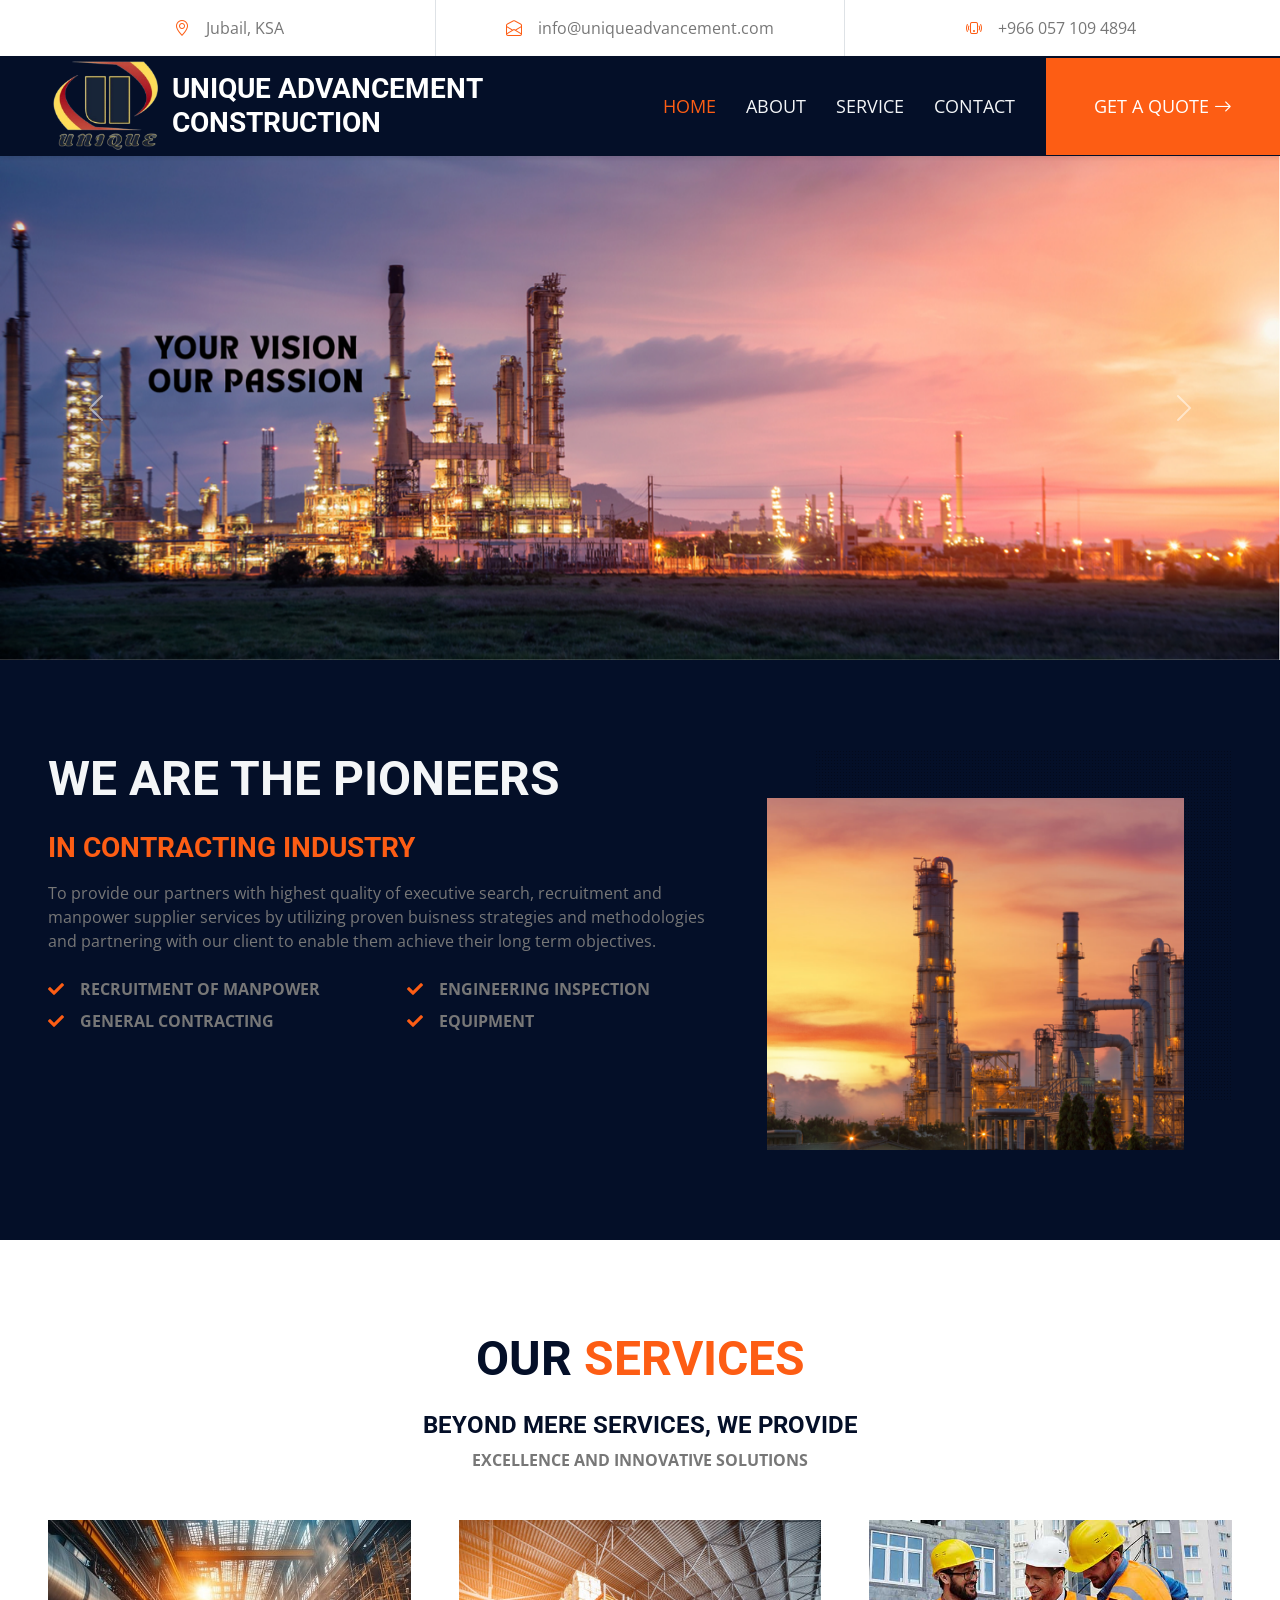
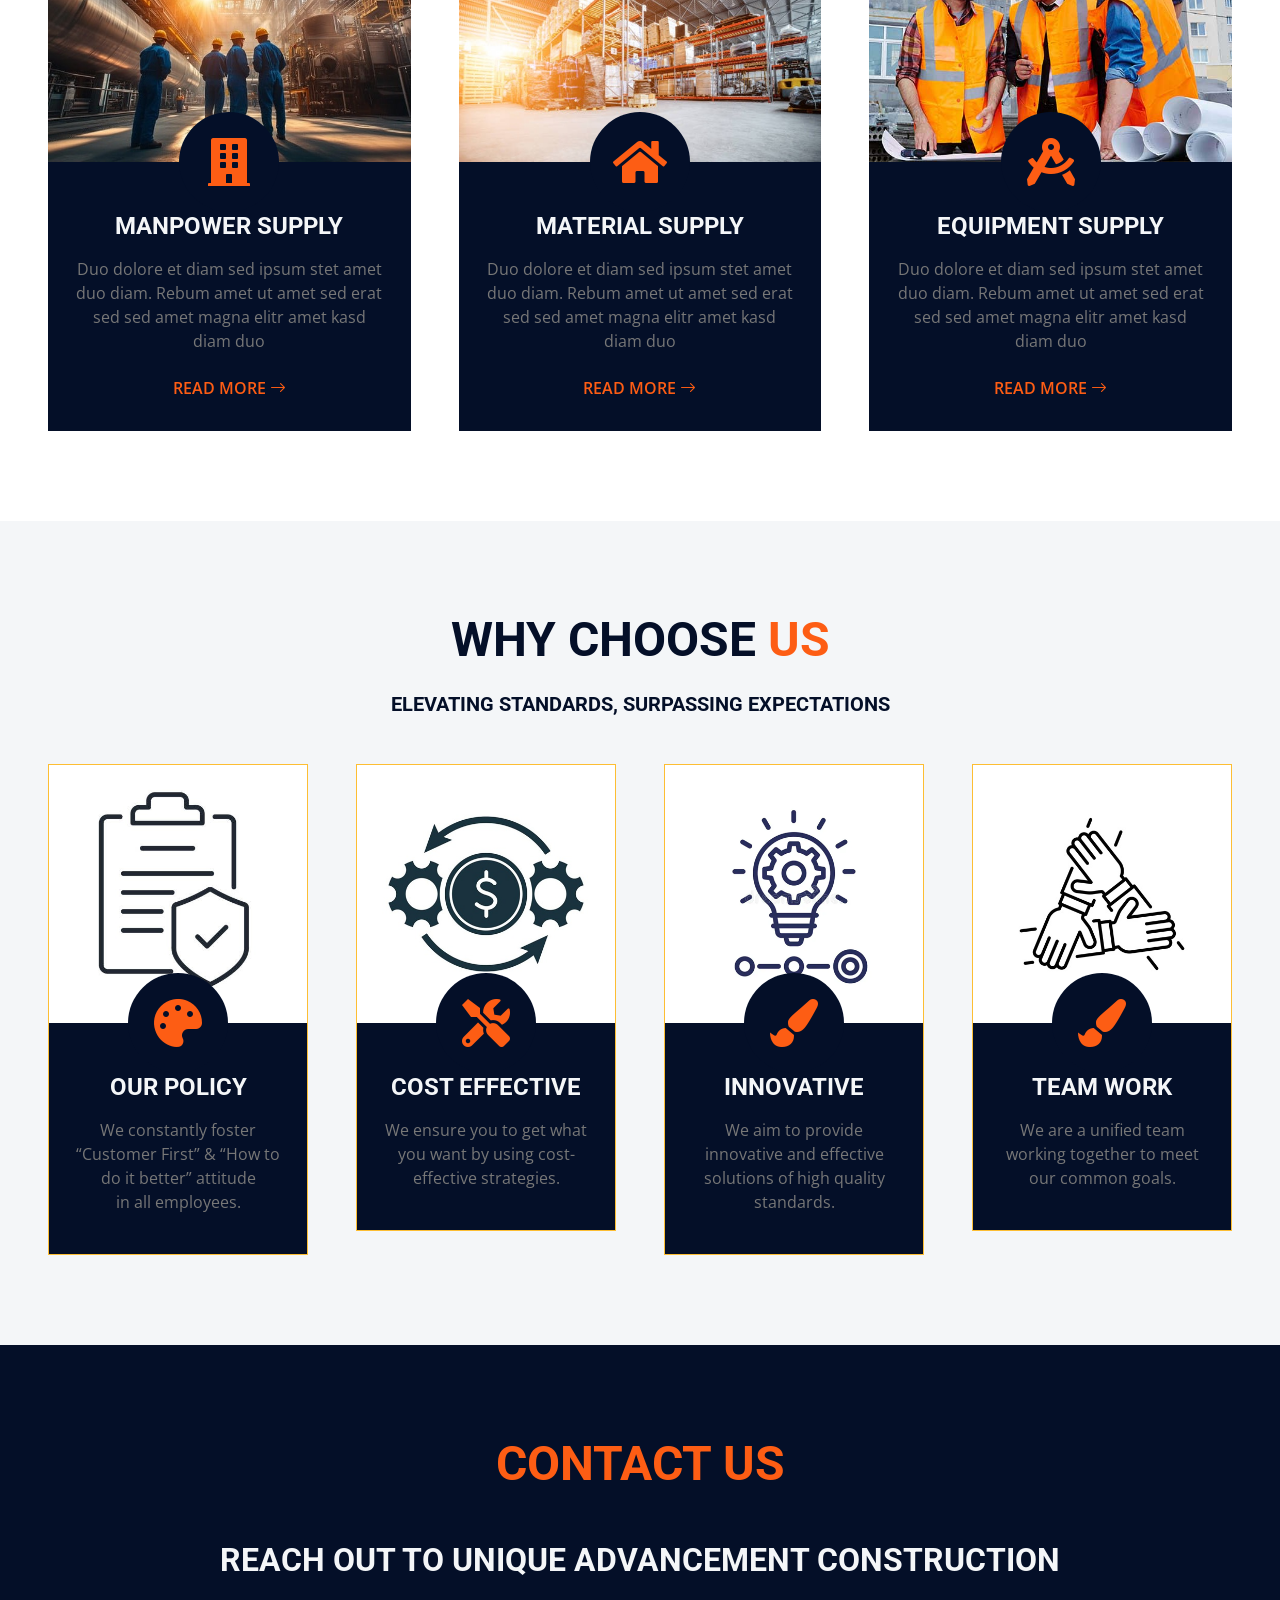
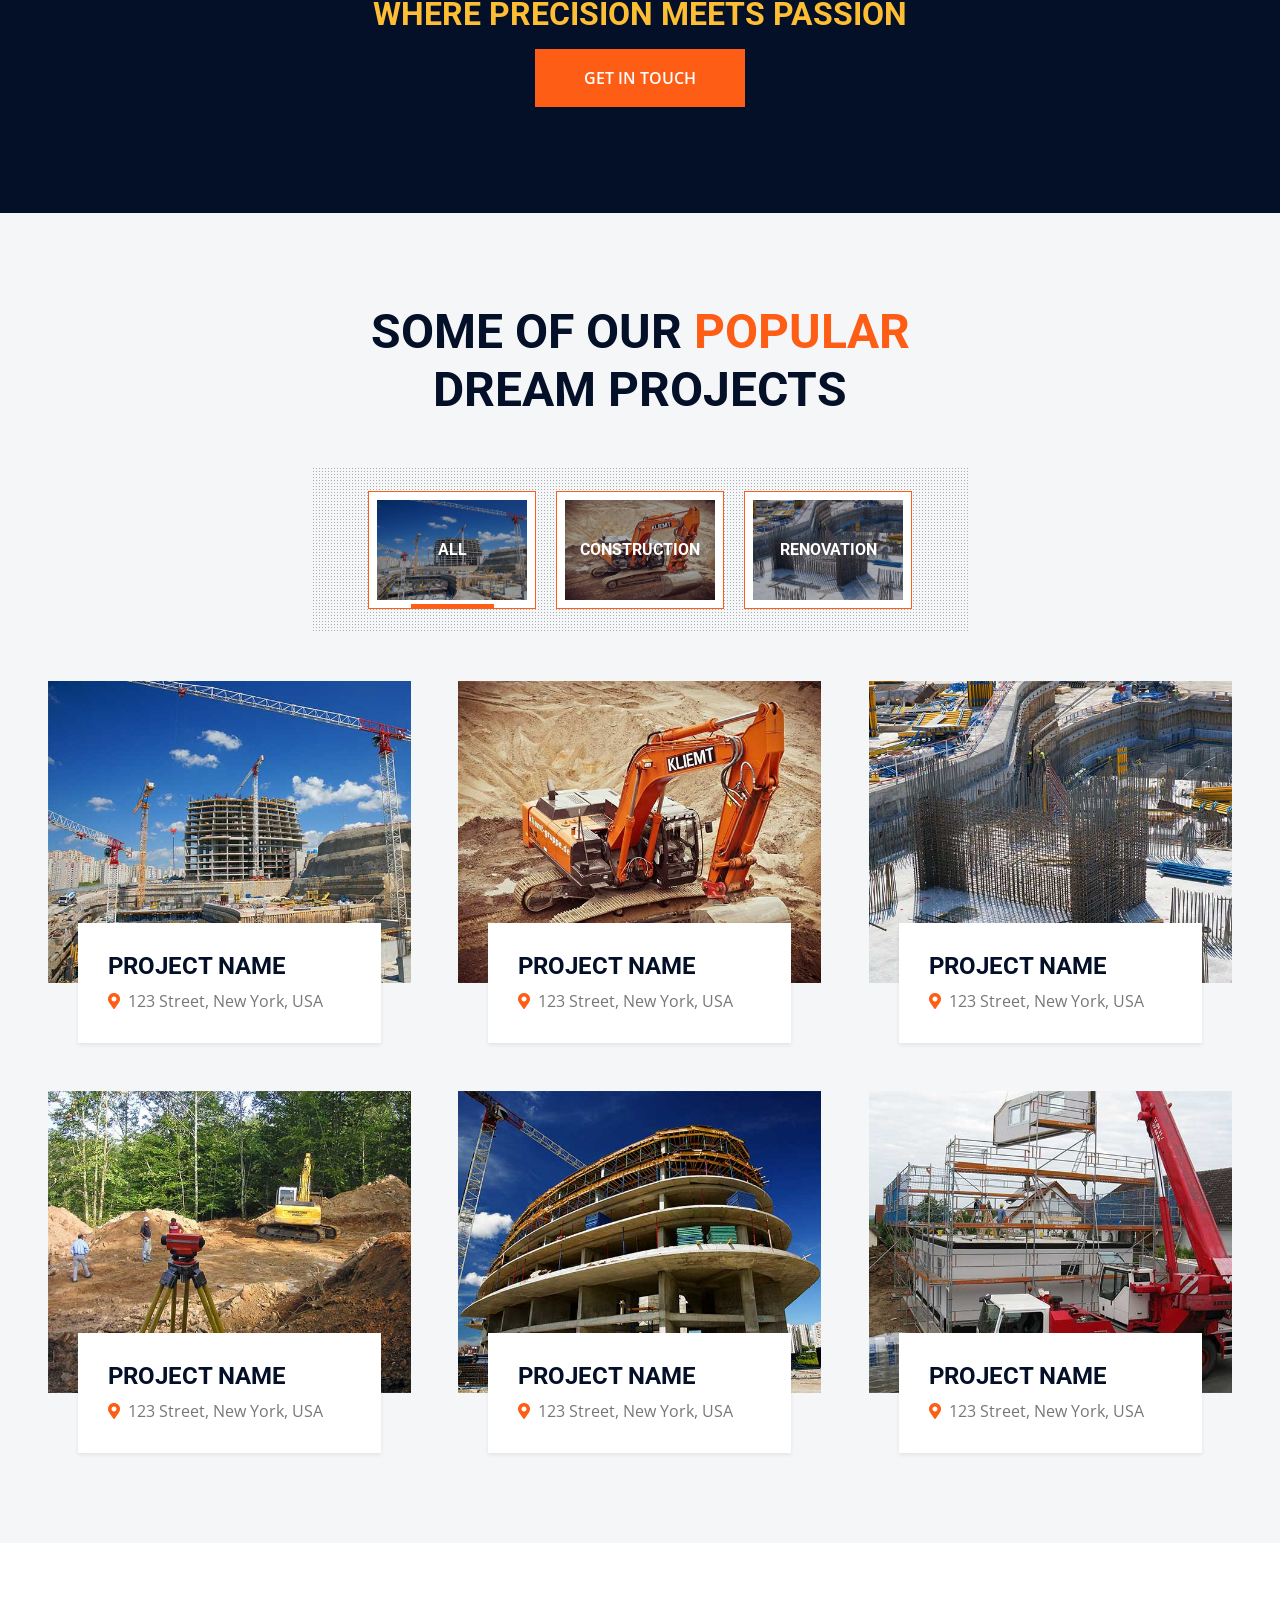
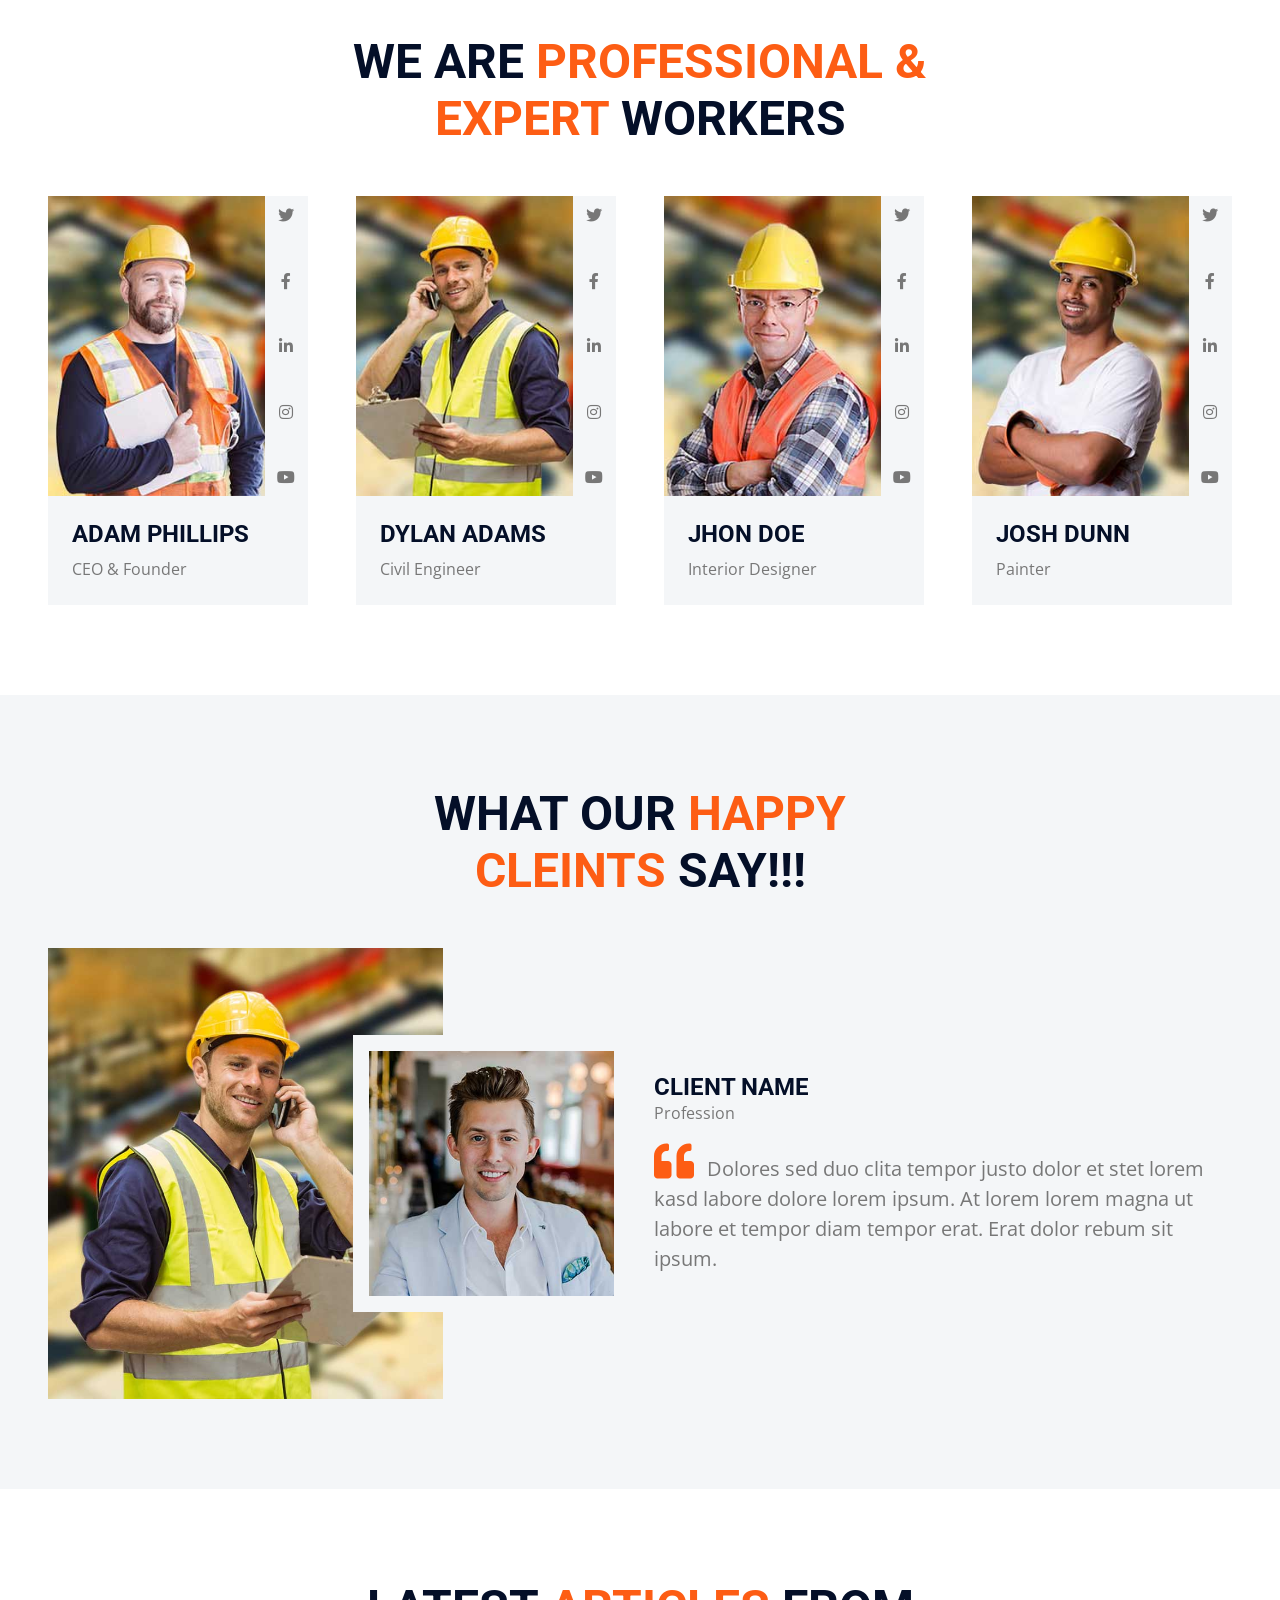
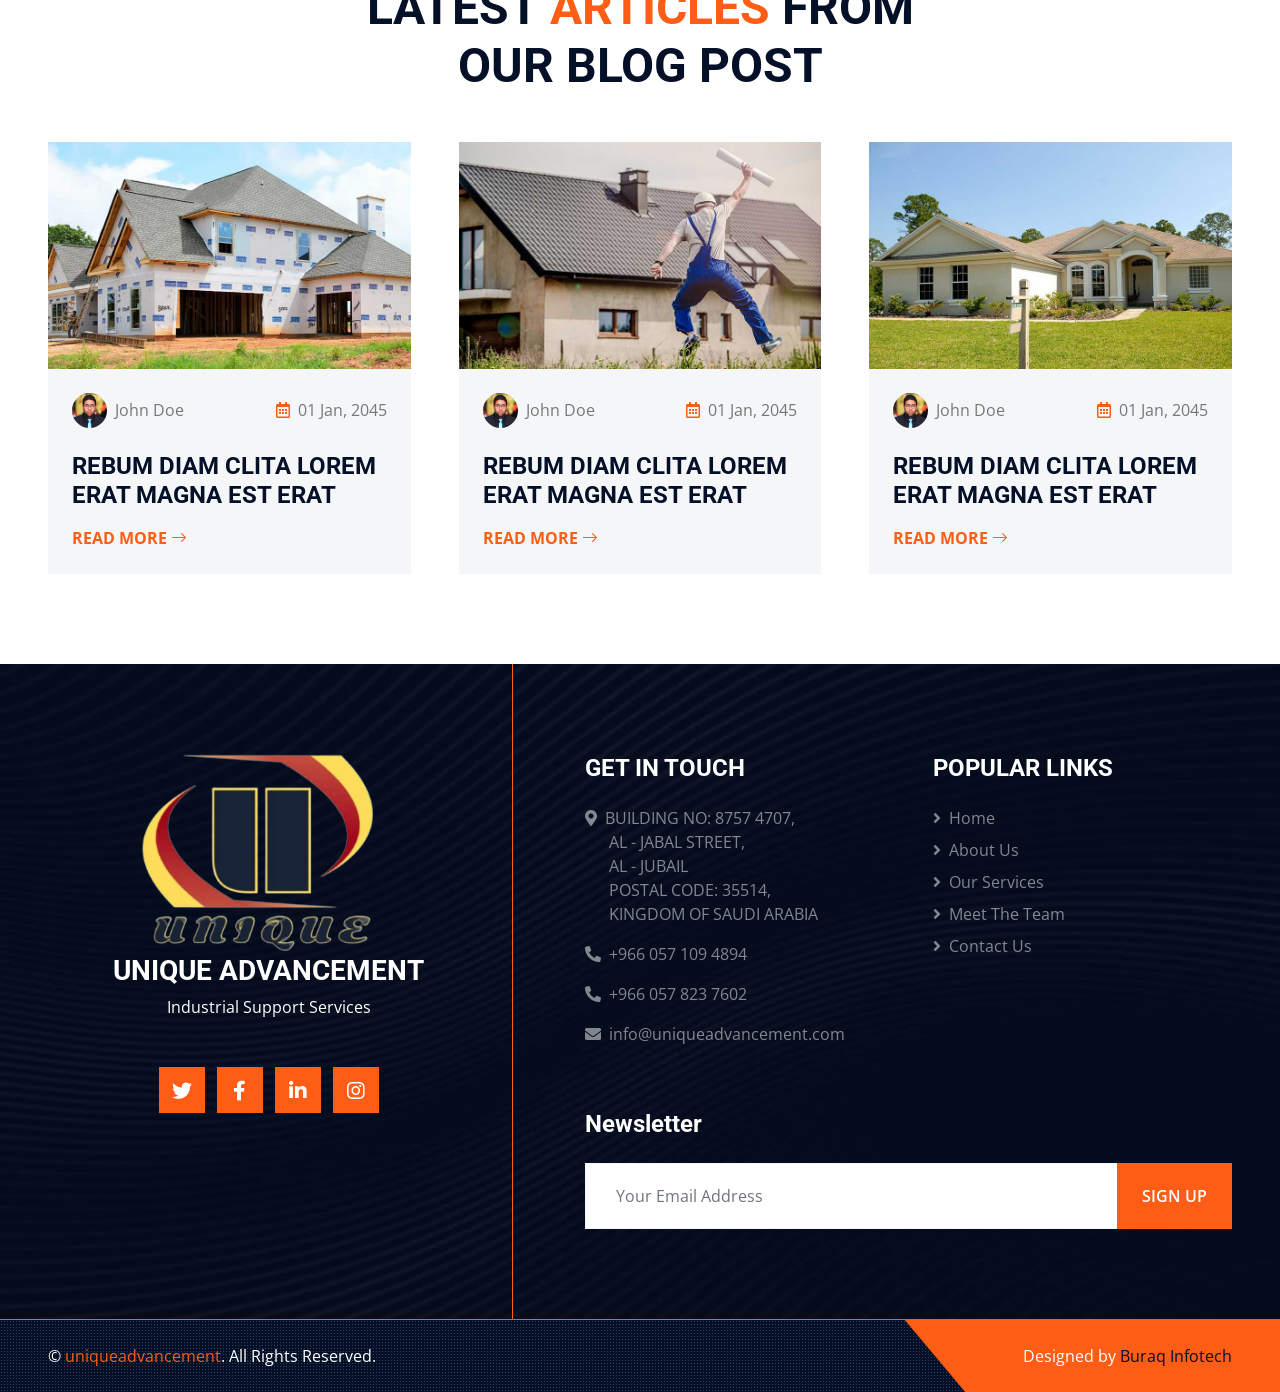
==== commit 8c7d01be: "Extra pages removed" ====
--- a/index.html
+++ b/index.html
@@ -83,7 +83,7 @@
                     <a href="index.html" class="nav-item nav-link active">Home</a>
                     <a href="about.html" class="nav-item nav-link">About</a>
                     <a href="service.html" class="nav-item nav-link">Service</a>
-                    <div class="nav-item dropdown">
+                    <!--div class="nav-item dropdown">
                         <a href="#" class="nav-link dropdown-toggle" data-bs-toggle="dropdown">Pages</a>
                         <div class="dropdown-menu m-0">
                             <a href="project.html" class="dropdown-item">Our Project</a>
@@ -92,7 +92,7 @@
                             <a href="blog.html" class="dropdown-item">Blog Grid</a>
                             <a href="detail.html" class="dropdown-item">Blog Detail</a>
                         </div>
-                    </div>
+                    </div-->
                     <a href="contact.html" class="nav-item nav-link">Contact</a>
                     <a href="" class="nav-item nav-link bg-primary text-white px-5 ms-3 d-none d-lg-block">Get A Quote <i class="bi bi-arrow-right"></i></a>
                 </div>
